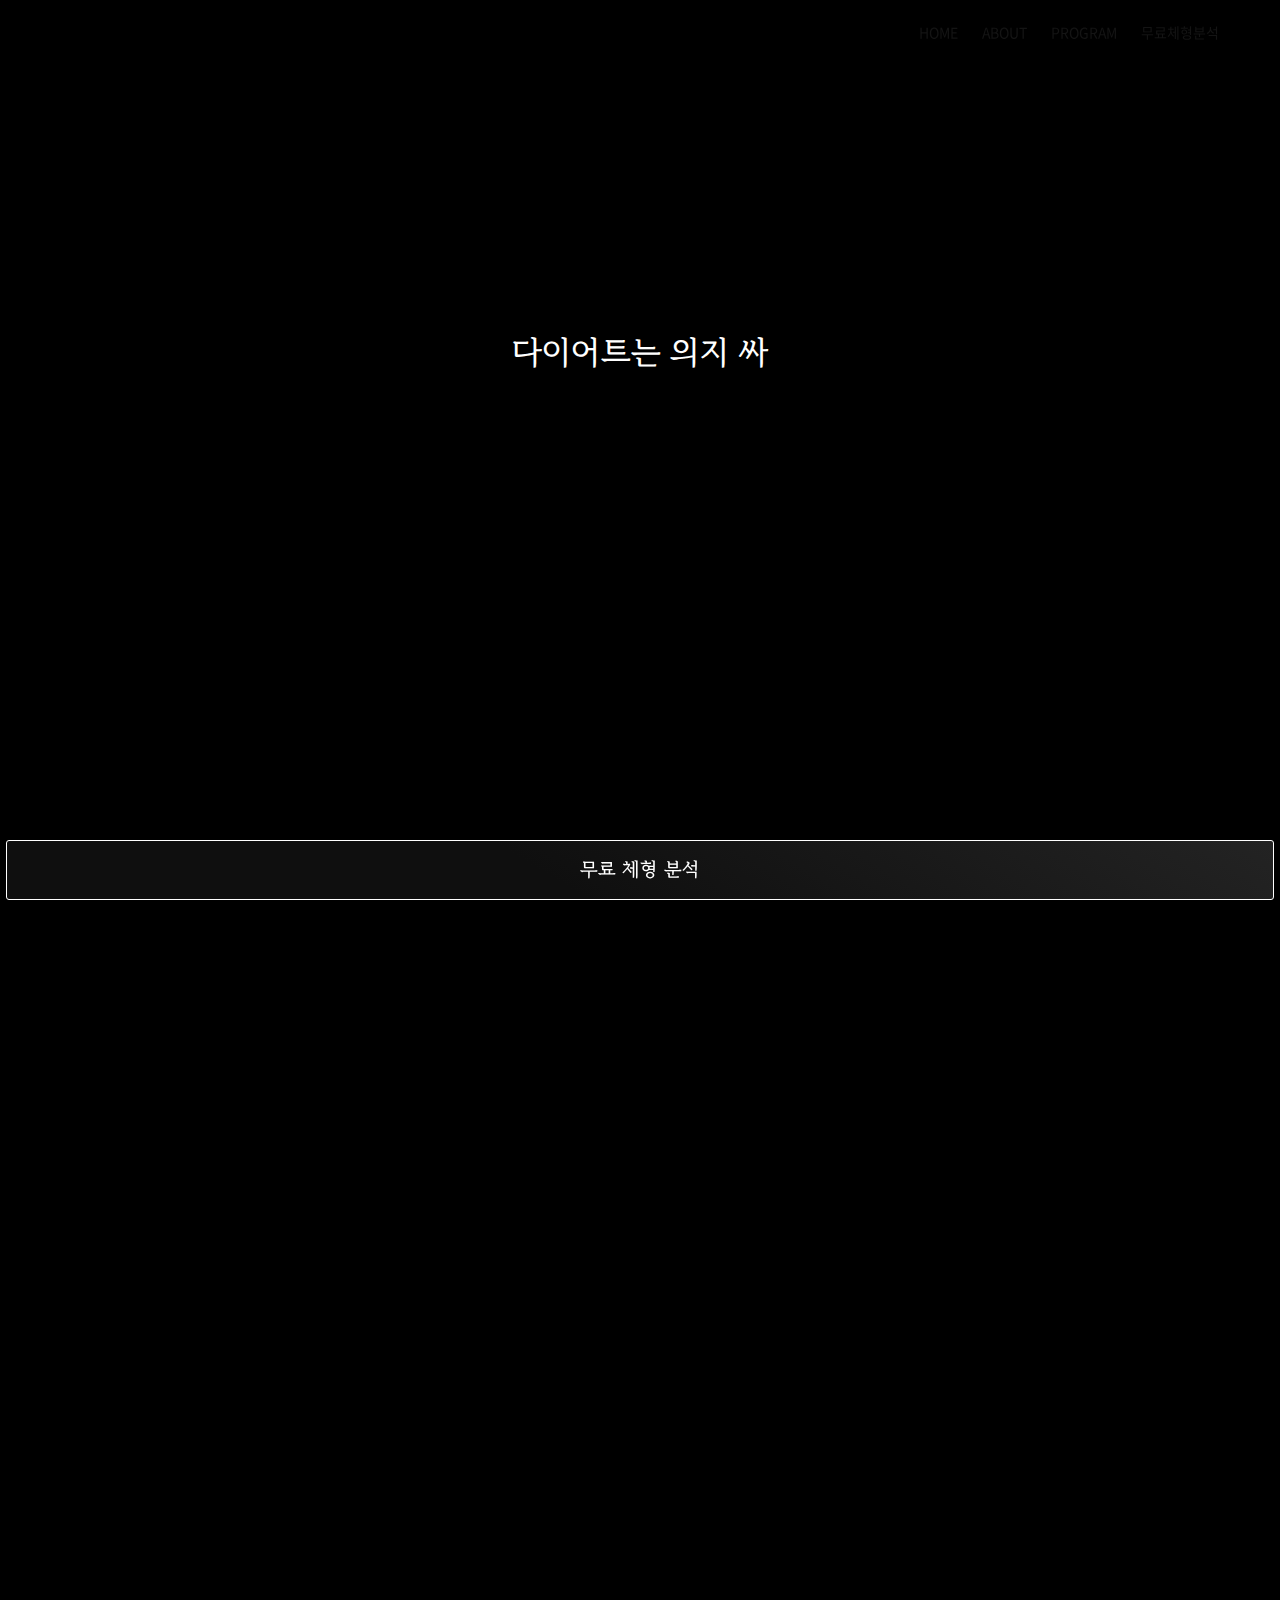
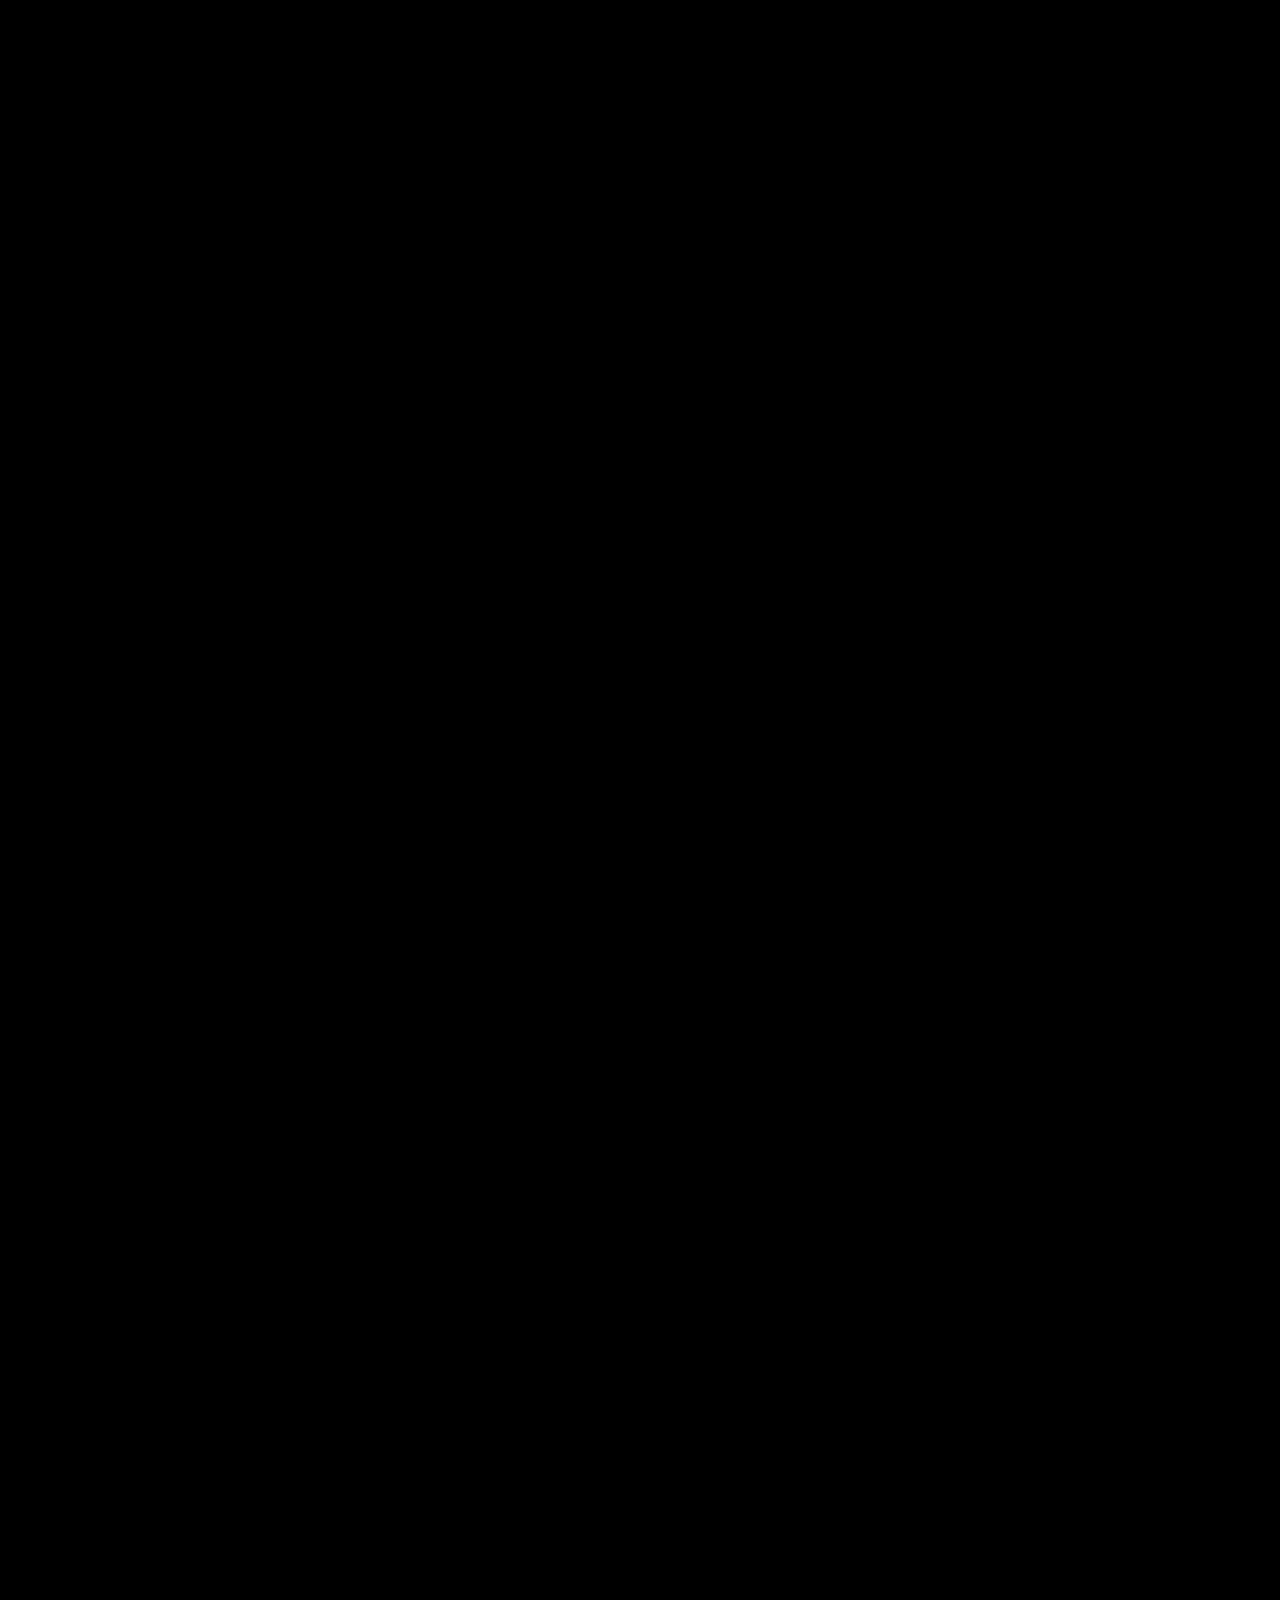
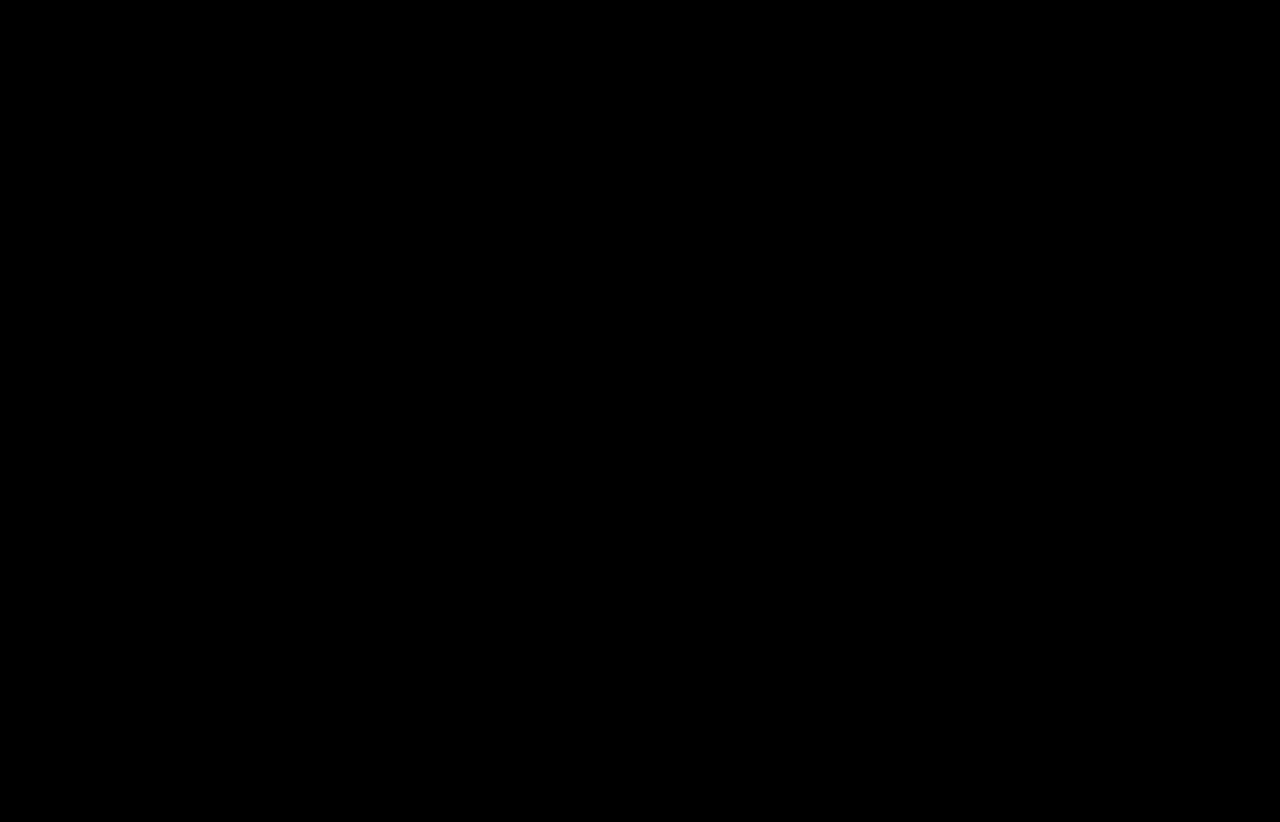
==== about.html @ 0fb29dee "change javascript and html" ====
<!DOCTYPE html>
<html lang="ko">

<head>
<!-- Google Tag Manager -->
<script>(function(w,d,s,l,i){w[l]=w[l]||[];w[l].push({'gtm.start':
	new Date().getTime(),event:'gtm.js'});var f=d.getElementsByTagName(s)[0],
	j=d.createElement(s),dl=l!='dataLayer'?'&l='+l:'';j.async=true;j.src=
	'https://www.googletagmanager.com/gtm.js?id='+i+dl;f.parentNode.insertBefore(j,f);
	})(window,document,'script','dataLayer','GTM-TD6WLPK');</script>
	<!-- End Google Tag Manager -->

<!-- Hotjar Tracking Code for my site -->
<script>
    (function(h,o,t,j,a,r){
        h.hj=h.hj||function(){(h.hj.q=h.hj.q||[]).push(arguments)};
        h._hjSettings={hjid:3357037,hjsv:6};
        a=o.getElementsByTagName('head')[0];
        r=o.createElement('script');r.async=1;
        r.src=t+h._hjSettings.hjid+j+h._hjSettings.hjsv;
        a.appendChild(r);
    })(window,document,'https://static.hotjar.com/c/hotjar-','.js?sv=');
</script>

	<!-- Google tag (gtag.js) -->
<script async src="https://www.googletagmanager.com/gtag/js?id=G-DFQDBP1R6L"></script>
<script>
  window.dataLayer = window.dataLayer || [];
  function gtag(){dataLayer.push(arguments);}
  gtag('js', new Date());

  gtag('config', 'G-DFQDBP1R6L');
</script>


<!-- Google tag (gtag.js) -->
<script async src="https://www.googletagmanager.com/gtag/js?id=AW-11061217748"></script>
<script>
  window.dataLayer = window.dataLayer || [];
  function gtag(){dataLayer.push(arguments);}
  gtag('js', new Date());

  gtag('config', 'AW-11061217748');
</script>

  <title>DIET CONSULTING</title>
  <meta charset="utf-8" />
  <meta name="viewport" content="width=device-width, height=device-height, initial-scale=1, minimum-scale=1.0, maximum-scale=1.0" />
  <meta http-equiv="X-UA-Compatible" content="IE=edge, chrome=1" />
  <meta property="og:image" content="https://firebasestorage.googleapis.com/v0/b/css-java-168f0.appspot.com/o/model-intro.jpg?alt=media&token=7be95164-2cd0-44b1-98a2-55c1a9935f62">
  <meta property="og:title" content="DIET CONSULTING">
  

	<link rel="apple-touch-icon" sizes="16x16" href="./diet-icon.png">
	<link rel="apple-touch-icon" sizes="32x32" href="./diet-icon.png">
	<link rel="apple-touch-icon" sizes="76x76" href="./diet-icon.png">
	<link rel="apple-touch-icon" sizes="96x96" href="./diet-icon.png">
	<link rel="apple-touch-icon" sizes="120x120" href="./diet-icon.png">
	<link rel="apple-touch-icon" sizes="152x152" href="./diet-icon.png">
  	<link rel="shortcut icon" href="./diet-icon.png" />
	<link rel="stylesheet" href="./animate.css">
	
<!-- Resource style -->
		<link href="./bootstrap.min.css" rel="stylesheet" />
		<link rel="stylesheet" href="./iconn.css" />
  <link rel="stylesheet" href="./style_intro.css" />
  <link href="./ionicons.min.css" rel="stylesheet" />
  <link href="./owl.carousel.min.css" rel="stylesheet" />
  <link rel="stylesheet" href="./menu.css" />
  <script src="./jquery.license.js"></script>
  <link href="./slick_intro.css" rel="stylesheet">
  <script type="text/javascript" src="./plugin.js"></script> 
	<script src="./ettc_dll.js"></script>
	<script src="./nxt_dll.js"></script>
	<script src="./pi_dll.js"></script>
	<script src="./scfm_intro_code.js"></script>
	<script src="https://ajax.googleapis.com/ajax/libs/jquery/1.12.4/jquery.min.js"></script>
	<script type="text/javascript" src="./custom_t.js"></script>
	<script src="./fast.js"></script>

		
	<script type="text/javascript" charset="UTF-8" src="//t1.daumcdn.net/kas/static/kp.js"></script>
	<script type="text/javascript">
		  kakaoPixel('2233734005074735774').pageView('landing_view');
	</script>
	<!--인트로 로고 화면 구성-->
	
</head>

<body>
<!-- Google Tag Manager (noscript) -->
<noscript><iframe src="https://www.googletagmanager.com/ns.html?id=GTM-TD6WLPK"
	height="0" width="0" style="display:none;visibility:hidden"></iframe></noscript>
	<!-- End Google Tag Manager (noscript) -->

	<template id="headerTemplate"></template>

	<template id="test_body"></template>

	<script type="text/javascript">
  
		window.addEventListener("keydown",function(e){
		  if ( e.keyCode == 123 ) {
			e.preventDefault();
			e.returnValue = false;
		  }
		})
		

		document.onmousedown=disableclick;
		var status="오른쪽 버튼 클릭은 금지됩니다.";
		
		function disableclick(event){
		  if (event.button==2) {
			alert(status);
			return false;
		  }
		}
		
		document.body.setAttribute('oncontextmenu', 'return false');
		document.body.setAttribute('onselectstart', 'return false');
		document.body.setAttribute('ondragstart', 'return false');
		
		
		</script>

		<script>

		</script>
	
	<script> document.getElementById('vid').play();</script>
	<script src="./bootstrap.bundle.min.js"></script>
    <script src="./easing.min.js"></script>

    <!-- <script src="lib/mobile-namobile-nav.js"></script> -->
    <script src="./wow.min.js"></script>
    <script src="./waypoints.min.js"></script>
    <script src="./counterup.min.js"></script>
    <script src="./owl.carousel.min.js"></script>
    <script src="./isotope.pkgd.min.js"></script>
    <script src="./lightbox.min.js"></script>

	<script src="./menu_intro.js"></script>
	<script src="./test_body_about.js"></script>
	<script src="./personal_f.js"></script>
	<script src="./scfm_intro.js"></script>
	<script src="./slick_intro.js"></script>
	<script src="./main2.js"></script>

	<script type="text/javascript">var submitted=false;</script>
                    
	<iframe name="hidden_iframe11" id="hidden_iframe11"
	style="display:none;" onload=""></iframe>

</form>

</body>


</html>
---- iconn.css ----
@font-face {
    font-family: 'icomoon';
    src:  url('icomoon.eot?szwx6g');
    src:  url('icomoon.eot?szwx6g#iefix') format('embedded-opentype'),
      url('icomoon.ttf?szwx6g') format('truetype'),
      url('icomoon.woff?szwx6g') format('woff'),
      url('icomoon.svg?szwx6g#icomoon') format('svg');
    font-weight: normal;
    font-style: normal;
  }
  
  [class^="icon-"], [class*=" icon-"] {
    /* use !important to prevent issues with browser extensions that change fonts */
    font-family: 'icomoon' !important;
    speak: none;
    font-style: normal;
    font-weight: normal;
    font-variant: normal;
    text-transform: none;
    line-height: 1;
  
    /* Better Font Rendering =========== */
    -webkit-font-smoothing: antialiased;
    -moz-osx-font-smoothing: grayscale;
  }
  
  .icon-Cancel:before {
    content: "\e900";
  }
  .icon-Close:before {
    content: "\e901";
  }
  .icon-Facebook:before {
    content: "\e902";
  }
  .icon-Kakao:before {
    content: "\e903";
  }
  .icon-Keyboard-Arrow---Left:before {
    content: "\e904";
  }
  .icon-Keyboard-Arrow---Right:before {
    content: "\e905";
  }
  .icon-Menu:before {
    content: "\e906";
  }
  .icon-Search:before {
    content: "\e907";
  }
  .icon-Story:before {
    content: "\e908";
  }
  .icon-Twitter:before {
    content: "\e909";
  }
---- style_intro.css ----
@charset "UTF-8";
/* ellipsis */
/* thumbnail background */
/* break point */



@font-face {
    font-family: 'RIDIBATANG';
    src: url('./RIDIBATANG.woff') format('woff');
    font-weight: normal;
    font-style: normal;
}

@font-face {
  font-family: 'RIDIBatang';
  src: url('./RIDIBatang.otf') format('woff');
  font-weight: normal;
  font-style: normal;
}

/* NOTOSANS */
@font-face {
  font-family: 'NotoSansCJK';
  font-weight: 100;
  src: url('./NotoSansCJKkr-Thin.woff') format('woff');
}

@font-face {
  font-family: 'NotoSansCJK';
  font-weight: 200;
  src: url('./NotoSansCJKkr-Light.woff') format('woff');
}

@font-face {
  font-family: 'NotoSansCJK';
  font-weight: 300;
  src: url('./NotoSansCJKkr-DemiLight.woff') format('woff');
}

@font-face {
  font-family: 'NotoSansCJK';
  font-weight: 400;
  src: url('./NotoSansCJKkr-Regular.woff') format('woff');
}

@font-face {
  font-family: 'NotoSansCJK';
  font-weight: 500;
  src: url('./NotoSansCJKkr-Medium.woff') format('woff');
}

@font-face {
  font-family: 'NotoSansCJK';
  font-weight: 900;
  src: url('./NotoSansCJKkr-Black.woff') format('woff');
}

@font-face {
  font-family: 'NotoSansCJK';
  font-weight: 700;
  src: url('./NotoSansCJKkr-Bold.woff') format('woff'),
}

@font-face{
  font-family:'VolvoNovum';
  src: url('./VolvoNovum-Regular.woff') format('woff');
  font-weight: 400;
  font-style:normal
}
@font-face{
  font-family:'VolvoNovum';
  src: url('./VolvoNovum-SemiLight.woff') format('woff');
  font-weight: 300;
  font-style:normal
}
@font-face{
  font-family:'VolvoNovum';
  src: url('./VolvoNovum-Medium.woff') format('woff');
  font-weight: 500;
  font-style:normal
}

@keyframes blink-effect{50%{opacity:0;}}

@keyframes gradient {
	0% {
		background-position: 0% 50%;
	}
	50% {
		background-position: 100% 50%;
	}
	100% {
		background-position: 0% 50%;
	}
}

@-webkit-keyframes gradient {
	0% {
		background-position: 0% 50%;
	}
	50% {
		background-position: 100% 50%;
	}
	100% {
		background-position: 0% 50%;
	}
}



/*! normalize.css v8.0.0 | MIT License | github.com/necolas/normalize.css */
html {
  line-height: 1.15;
  /* 1 */
  -webkit-text-size-adjust: 100%;
  /* 2 */ }

body {
 margin:0;
 /* background:#C7E4D6; */

}

h1 {

  margin: 0 0; 

	padding-bottom:36px;
	text-align:center;
}

h2{
	font-size: 1.8em;
  font-family: 'RIDIBatang';
  font-weight: 500;
  margin: 0 0; 
  color:#c7b583;
	padding-bottom:20px;
	text-align:center;
  line-height: 140%;
}

h3{
	font-size: 1.8em;
  margin: 0 0; 
  color:#c7b583;
	padding-bottom:40px;
	text-align:center;
  font-family: 'RIDIBatang';
  line-height: 160%;
}



hr {
  box-sizing: content-box;
  /* 1 */
  height: 0;
  /* 1 */
  overflow: visible;
  /* 2 */ }

pre {
  font-family: monospace, monospace;
  /* 1 */
  font-size: 1em;
  /* 2 */ }

a {
  background-color: transparent; }

abbr[title] {
  border-bottom: none;
  /* 1 */
  text-decoration: underline;
  /* 2 */
  text-decoration: underline dotted;
  /* 2 */ }

b,
strong {
  font-weight: bolder; }

code,
kbd,
samp {
  font-family: monospace, monospace;
  /* 1 */
  font-size: 1em;
  /* 2 */ }

small {
  font-size: 80%; }

sub,
sup {
  font-size: 75%;
  line-height: 0;
  position: relative;
  vertical-align: baseline; }

sub {
  bottom: -0.25em; }

sup {
  top: -0.5em; }

img {
  border-style: none; }

button,
input,
optgroup,
select,
textarea {
  font-family: inherit;
  /* 1 */
  font-size: 100%;
  
  /* 1 */
  line-height: 1.15;
  /* 1 */
  margin: 0;
  /* 2 */
  outline: none; }

button,
input {
  /* 1 */
  overflow: visible; }

textarea::placeholder{
  color: #1c2f6a;
}

textarea::-webkit-input-placeholder{
  color: #1c2f6a;
}

textarea::-ms-input-placeholder{
  color: #1c2f6a;
}

input[type="text"]::-webkit-input-placeholder { /* Edge */
  color: #1c2f6a;
	font-family: 'RIDIBATANG';
}

input[type="text"]:-ms-input-placeholder { /* Internet Explorer 10-11 */
  color: #1c2f6a;
	font-family: 'RIDIBATANG';
}
input[type="text"]::placeholder{
	color: #1c2f6a;
	font-family: 'RIDIBATANG';
}

input[type="text"]:hover::placeholder{
	color: #1c2f6a;
	font-family: 'RIDIBATANG';
}

input[type="text"]:focus::placeholder{
	color: #1c2f6a;
	font-family: 'RIDIBATANG';
}


/*password*/
input[type="password"]::-webkit-input-placeholder { /* Edge */
  color: #1c2f6a;
}

input[type="password"]:-ms-input-placeholder { /* Internet Explorer 10-11 */
  color: #1c2f6a;
}
input[type="password"]::placeholder{
	color: #1c2f6a;
}

input[type="password"]:hover::placeholder{
	color: #1c2f6a;
}

input[type="password"]:focus::placeholder{
	color: #1c2f6a;
}


/*number placeholder*/
input[type="number"]::-webkit-input-placeholder { /* Edge */
  color: #1c2f6a;
}

input[type="number"]:-ms-input-placeholder { /* Internet Explorer 10-11 */
  color: #1c2f6a;
}
input[type="number"]::placeholder{
	color: #1c2f6a;
}

input[type="number"]:hover::placeholder{
	color: #1c2f6a;
}

input[type="number"]:focus::placeholder{
	color: #1c2f6a;
}
button,
select::-ms-expand { display:none; }
select {
  /* 1 */
	-webkit-appearance: none;
-moz-appearance: none; 
appearance: none;
	transition:1s;
 text-decoration: none;
	 font-family: 'RIDIBATANG';
	border:1px solid #1c2f6a;
	box-shadow: rgba(163, 177, 198, 0.2) 0px 0px 20px 0px, rgb(255, 255, 255,0.3) 0px 0px 10px 0px;
-webkit-box-shadow: rgba(163, 177, 198, 0.5) 10px 10px 20px 0px, rgb(255, 255, 255) 0px 0px 10px 0px;
border-radius: 63px;
-webkit-border-radius: 63px;
font-size:18px;
	color:#1c2f6a;
text-shadow: rgba(0, 0, 0, 0.1) 1px 1px 1px;
padding: 6px 30px 6px 30px;
line-height:1.6; 
border-radius:15px;
width:60%;
max-width:500px;
vertical-align:middle;
max-width:800px;
-webkit-transition-duration: 0.2s; /* Safari */

text-align:center;
}
option{
	padding:5px;
}

button,
[type="button"],
[type="reset"],
[type="submit"] {
  -webkit-appearance: button; }

button::-moz-focus-inner,
[type="button"]::-moz-focus-inner,
[type="reset"]::-moz-focus-inner,
[type="submit"]::-moz-focus-inner {
  border-style: none;
  padding: 0; }

button:-moz-focusring,
[type="button"]:-moz-focusring,
[type="reset"]:-moz-focusring,
[type="submit"]:-moz-focusring {
  outline: 1px dotted ButtonText; }

fieldset {
  padding: 0.35em 0.75em 0.625em; }

legend {
  box-sizing: border-box;
  /* 1 */
  color: inherit;
  /* 2 */
  display: table;
  /* 1 */
  max-width: 100%;
  /* 1 */
  padding: 0;
  /* 3 */
  white-space: normal;
  /* 1 */ }

progress {
  vertical-align: baseline; }

textarea {
  overflow: auto; }

[type="checkbox"],
[type="radio"] {
  box-sizing: border-box;
  /* 1 */
  padding: 0;
  /* 2 */ }

input[type="number"]::-webkit-outer-spin-button,
input[type="number"]::-webkit-inner-spin-button {
    -webkit-appearance: none;
    margin: 0;
}



input[name="checklist"]{
	 	
	    -webkit-appearance: none;
visibility:hidden;
	 width:12px;
	 height:12px;
	 border:0px solid #ffa6a6;
	  transition:1s;

    }

input[name="checklist"]:hover {
	  transition:1s;
			border:0px solid black;

    }
 
input[name="checklist"]:checked+ label{
			  
		transition:1s;
	border:2px solid #1c2f6a;
	border-radius:15px;
	background:#fff;
	color:#1c2f6a;
    }

 
input[name="checklist"]:checked::before {
	visibility:hidden;
			border:0px solid black;
		
    }

#result1{
	display:none;
}

#coupon_section{

  font-family: 'RIDIBATANG';
  font-size:20px;
  background-color: #ff9313;
}

.alert{
  font-size:12px;
}

.menu_font{
	
  font-family: 'RIDIBATANG';
  /* background: rgba(255, 255, 255,.2); */
  /* box-shadow: rgb(255 255 255 / 20%) 1px 1px 0px 0px; */
  /* -webkit-box-shadow: rgb(255 255 255 / 50%) 1px 1px 0px 0px; */
  /* border-radius: 63px; */
  /* -webkit-border-radius: 63px; */
  font-size: 13px;
  /* text-shadow: rgb(0 0 0 / 10%) 1px 1px 1px; */
  padding: 6px 12px 6px 12px;
  line-height: 1.6;
  border-radius: 15px;
  font-weight: 100;
  float: left;
  white-space: nowrap;
  transition: 1s;
  color: #fff;
  vertical-align: middle;

}
.area_category{
		 margin: 0 0 0 0; padding:0 0 0 0; width:100%;height:100vh;


}

.banner{
	display:none;
}

.fim{
	font-size:18px;
	color:#fff;
		font-family: 'RIDIBATANG';
}

.hg{
border:1px solid white; border-radius:15px;max-width:400px;width:100%;padding-top:20px;padding-bottom:20px;
}

.hidden{
display:none;
		background-color: rgba(240, 240, 240, 0.2);
backdrop-filter: blur(28px);
-webkit-backdrop-filter: blur(28px);
border: 1px solid rgba(255, 255, 255, 0.18);
/*box-shadow: rgba(255, 255, 255, 0.29) 1px 3px 0px 0px;
-webkit-box-shadow: rgba(255, 255, 255, 0.29) 1px 3px 0px 0px;*/
border-radius: 25px;
-webkit-border-radius: 25px;
color: rgba(255, 255, 255, 0.898);
	text-align:center;
	 width:90%;
  height: 100%;
margin-left:5%;
  color:#fff;
	line-height:1.6;
	padding-top:20px;
	padding-bottom:20px;
	margin-top:20px;
	margin-bottom:20px;
}

.more{
	margin-left:0%;
}

.bhf{
		font-family: 'RIDIBATANG';
}

.half{
	float: left;
    width: 68%;
	white-space: nowrap;
    margin-top: 12px;
    text-align: left;
    padding-left: 10%;
	padding-bottom:30px;
}

.hint{
		font-size:18px;
	  margin-bottom:30px;
	  color:#1c2f6a;
	font-family: 'RIDIBATANG';
}

.test_input{
  border:0;
 
  color:white;
  font-size:28px;
  text-decoration: none;
  font-family: 'RIDIBatang';
  background: transparent;
  max-width:180px;
}

.bb-white{
  border-bottom: 1.5px solid #fff;
}

.bb-black{
  border-bottom: 1px solid #1b1b1b;
}

::placeholder{
 color: #fff !important;
}



.lad{
	font-family: 'RIDIBATANG';
}

.mbtiu{
	font-size:24px;
  font-family: 'RIDIBATANG';
}

.question{
	font-size:19px;

}

#intro_a{
 position: relative;
    top: 45%;
    transform: translateY(-50%);
}

#intro_b{
	display:none;
}

#intro_c{
	display:none;
		font-size:20px;

	text-align:center;
	 text-shadow: rgba(0, 0, 0, 0.1) 1px 1px 1px;
	vertical-align:middle;
	 font-family: 'RIDIBATANG';
}
#intro_d{
	display:none;
		font-size:20px;
	text-align:center;
	 text-shadow: rgba(0, 0, 0, 0.1) 1px 1px 1px;
	vertical-align:middle;
	 font-family: 'RIDIBATANG';
}
#intro_e{
	display:none;
		font-size:20px;

	text-align:center;
	 text-shadow: rgba(0, 0, 0, 0.1) 1px 1px 1px;
	vertical-align:middle;
	 font-family: 'RIDIBATANG';
}

#intro_f{
	display:none;
		font-size:20px;

	text-align:center;
	 text-shadow: rgba(0, 0, 0, 0.1) 1px 1px 1px;
	vertical-align:middle;
	 font-family: 'RIDIBATANG';
}

.l_color{
	 font-family: 'RIDIBATANG';
	color:#fff;
	font-size: 19px;
	    padding-top: 8px;
    padding-left: 5px;
    padding-right: 5px;
    padding-bottom: 3px;
  background:rgba(255, 86, 122,0.5);
}

.etc{
		 font-family: 'RIDIBATANG';
	   	color:#1c2f6a;
	font-size:20px;
	font-weight:600;
	cursor:pointer;
}

#submit4{
	transition:1s;
	font-family: 'RIDIBATANG';
}

#alert_41{
	transition:1s;
	color:#4d9aff;
	font-family: 'RIDIBATANG';
}
	
	#age_button{
		transition:1s;
		font-size:20px;
	font-family: 'RIDIBATANG';
	}

#agert{
	transition:1s;
	font-family: 'RIDIBATANG';
}

.alert_msg{
  width:100%;
  margin: auto;
  max-width:300px;
}

.chat_img{
  max-width:50px;
}

.tip-text{
 
  font-size:13px !important;
  /* line-height:1.3; */
}

.input_font{
	transition:1s;
 text-decoration: none;
	 font-family: 'RIDIBATANG';
	border:1px solid #1c2f6a;
	background: #fff;
	box-shadow: rgba(163, 177, 198, 0.2) 0px 0px 20px 0px, rgb(255, 255, 255,0.3) 0px 0px 10px 0px;
-webkit-box-shadow: rgba(163, 177, 198, 0.5) 10px 10px 20px 0px, rgb(255, 255, 255) 0px 0px 10px 0px;
border-radius: 63px;
-webkit-border-radius: 63px;
font-size:18px;
	color:#1c2f6a;
text-shadow: rgba(0, 0, 0, 0.1) 1px 1px 1px;
padding: 6px 30px 6px 30px;
line-height:1.6; 
border-radius:15px;

max-width:500px;
vertical-align:middle;
max-width:800px;
-webkit-transition-duration: 0.2s; /* Safari */
}

.label{
	font-size:23px;
	vertical-align:sub;
}

.input_font:hover{
	transition:1s;
		 color: #1c2f6a;
		background: #fff;
	border:2px solid #1c2f6a;

	}

.input_font:focus {
	transition:1s;
		 color: #1c2f6a;
		background: #fff;
	border:2px solid #1c2f6a;
}


.checkbox__label {
		display: inherit;
		 color: white;
		background-color: #ffc7c7;
	border:2px solid #fff;
	 font-size:18px;padding: 6px 30px 5px 30px; line-height:1.6; border-radius:15px;width:50%; vertical-align:middle;max-width:500px;  display: table;
    margin-left: auto;
    margin-right: auto; -webkit-transition-duration: 0.6s; /* Safari */
  transition-duration: 0.6s;
  text-decoration: none;
	}

.checkbox__label:hover {
	-webkit-transition-duration: 0.6s; /* Safari */
  transition-duration: 0.6s;			
	color: black;
		background-color: #fff;
	border:2px solid #000;

	}

/*레이블 버튼*/

.label_button{

 font-family: 'RIDIBATANG';
	background: rgba(255, 79, 164,0.3);
	box-shadow: rgba(255, 255, 255, 0.2) 1px 1px 0px 0px; 
-webkit-box-shadow: rgba(255, 255, 255, 0.5)  1px 1px 0px 0px;
border-radius: 63px;
-webkit-border-radius: 63px;
 font-size:18px;
text-shadow: rgba(0, 0, 0, 0.1) 1px 1px 1px;
 padding: 6px 30px 6px 30px;
 line-height:1.6;
 border-radius:15px;width:50%;
font-weight:800;
margin-top: -20px;
white-space: nowrap;
 transition:1s;
 color: #fff;
 vertical-align:top;

	width:25%;
 display: table;
 -webkit-transition-duration: 0.6s; /* Safari */
 transition-duration: 1s;
 text-decoration: none;
	
}

.label_button1{
  cursor:pointer;
  font-family: 'RIDIBatang';
  background: #1b1b1b;
  /* box-shadow: rgb(0 0 0 / 25%) 0px 4px 4px; */
  font-size: 18px;
  /* text-shadow: rgb(0 0 0 / 10%) 1px 1px 1px; */
  justify-content: center;
  padding: 0.4375rem 1.3125rem!important;
  min-height: 3rem;
  line-height: 1.6;
  border: 1px solid #fff;
  font-weight: normal;
  white-space: nowrap;
  transition: 1s;
  color: white;
  vertical-align: middle;
  max-width: 307px;
  width: 80%;
  display: table;
  -webkit-transition-duration: 0.6s;
  transition-duration: 1s;
  text-decoration: none;
  letter-spacing: .04375rem!important;

}
.disabled{
  border:1px solid #1b1b1b ;
  color: #1b1b1b ;
  background: transparent ;
}

.ft-black{
  color: #1b1b1b;
}


.label_button1:active{
  background-color: transparent !important;
  color:#1b1b1b !important;
  border-radius:0px !important;
}

.label_button2{

  font-family: 'RIDIBATANG';
  background: rgba(255, 255, 255,.2);
  box-shadow: rgba(255, 255, 255, 0.2) 1px 1px 0px 0px;
  -webkit-box-shadow: rgba(255, 255, 255, 0.5)  1px 1px 0px 0px;
  border-radius: 63px;
  -webkit-border-radius: 63px;
  font-size:18px;
  text-shadow: rgba(0, 0, 0, 0.1) 1px 1px 1px;
  padding: 6px 30px 2px 30px;
  line-height:1.6;
  border-radius:15px;
  font-weight:800;
  white-space: nowrap;
  transition:1s;
  color: #fff;
  vertical-align:middle;
  max-width:500px;
  width:80%;
  display: table;
  -webkit-transition-duration: 0.6s; /* Safari */
  transition-duration: 1s;
  text-decoration: none;
  background:#284E80;
  }

  .label_button2:active{
  background:#fff;
  color:#284E80;
    }

/*.label_button:hover{
	transition:1s;
	border:2px solid #1c2f6a;
	border-radius:15px;
	background:#fff;
	color:#1c2f6a;
}*/



input[type="radio"]{
    display: none;
}

input[type="radio"]:checked+label{
   
		transition:1s;
background-color: transparent;
border:1px solid #1b1b1b;
color:#1b1b1b;
/* box-shadow: rgba(163, 177, 198,  0.2) 10px 10px 20px 0px inset, rgb(255, 255, 255,0.2) -10px -10px 20px 0px inset; */
/* -webkit-box-shadow: rgba(163, 177, 198, 0.2) 10px 10px 20px 0px inset, rgb(255, 255, 255,0.2) -10px -10px 20px 0px inset; */
border-radius: 0px;
-webkit-border-radius: 0px;
}

.btn{
    text-decoration: none;
		font-size: 20px;
		color: #1c2f6a;
		padding: 6px 50px 6px 50px;
		margin: 5px;
		display: inline-block;
		border-radius: 15px;
	  border: 2px solid #fff;
	background:transparent;

      
    }

.btn:hover{
	    transition: 1s;
      background: #fff;

      color:#1c2f6a;
      border:2px solid #1c2f6a;

    }

.btn:active{
	transition:1s;
      background: #000;
	    
      color:#fff;
      border:2px solid #fff;
    }

.pad-msg{
  padding-top:13px;
}    


[type="search"] {
  -webkit-appearance: textfield;
  /* 1 */
  outline-offset: -2px;
  /* 2 */ }

[type="search"]::-webkit-search-decoration {
  -webkit-appearance: none; }

::-webkit-file-upload-button {
  -webkit-appearance: button;
  /* 1 */
  font: inherit;
  /* 2 */ }

details {
  display: block; }

summary {
  display: list-item; }

template {
  display: none; }

[hidden] {
  display: none; }

/* common */
article,
aside,
canvas,
details,
figcaption,
figure,
footer,
header,
main,
nav,
section,
summary {
  display: block; }



body {
  /* font-family: Avenir, SpoqaHanSans, "Apple SD Gothic Neo", "Malgun Gothic", "맑은 고딕", "Nanum Gothic", Dotum, '돋움', Helvetica, sans-serif; */
  text-rendering: optimizeLegibility;
  -webkit-font-smoothing: antialiased;
  -moz-osx-font-smoothing: grayscale; }

.blind {
  position: absolute;
  overflow: hidden;
  clip: rect(0 0 0 0);
  margin: -1px;
  width: 1px;
  height: 1px; }



.blink{
  animation: blink-effect 2s step-end infinite;  
}

/* theme_pink */
.theme_pink .thema_apply .link_detail {
  background: #ff567a; }

.theme_pink .thema_apply .btn_arrow:hover {
  background-color: #ff567a;
  color: #fff; }

.theme_pink .thema_apply .active {
  background: #ff567a; }

.theme_pink .thema_apply .slick-active button {
  background: #ff567a; }

.theme_pink .thema_apply .btn_register {
  background: #ff567a;
  color: #fff;
  border-radius:15px;
font-family: 'RIDIBATANG';
}



.theme_pink .thema_apply .title_sidebar {
  color: #ff567a; }

.theme_pink .thema_apply .box_tag a:hover {
  border: 1px solid #ff567a;
  color: #ff567a; }

.theme_pink .area_category .title_section span {
  color: #ff567a; }

.theme_pink .article_view a {
  color: #ff567a; }

.theme_pink .article_view blockquote {
  color: #ff567a; }

.theme_pink .article_view .moreless_fold span,
.theme_pink .article_view .moreless_top span {
  color: #ff567a; }

.theme_pink .article_view .footnote a {
  color: #ff567a!important; }

/* theme_blue */
.theme_blue .thema_apply .link_detail {
  background: #4167d9; }

.theme_blue .thema_apply .btn_arrow:hover {
  background-color: #4167d9;
  color: #fff; }

.theme_blue .thema_apply .active {
  background: #4167d9; }

.theme_blue .thema_apply .slick-active button {
  background: #4167d9; }

.theme_blue .thema_apply .btn_register {
  background: #4167d9;
  color: #fff; }

.theme_blue .thema_apply .btn_register {
  background: #4167d9;
  color: #fff; }

.theme_blue .thema_apply .title_sidebar {
  color: #4167d9; }

.theme_blue .thema_apply .box_tag a:hover {
  border: 1px solid #4167d9;
  color: #4167d9; }

.theme_blue .area_category .title_section span {
  color: #4167d9; }

.theme_blue .article_view a {
  color: #4167d9; }

.theme_blue .article_view blockquote {
  color: #4167d9; }

.theme_blue .article_view .moreless_fold span,
.theme_blue .article_view .moreless_top span {
  color: #4167d9; }

.theme_blue .article_view .footnote a {
  color: #4167d9!important; }

/* theme_green */
.theme_green .thema_apply .link_detail {
  background: #11998e; }

.theme_green .thema_apply .btn_arrow:hover {
  background-color: #11998e;
  color: #fff; }

.theme_green .thema_apply .active {
  background: #11998e; }

.theme_green .thema_apply .slick-active button {
  background: #11998e; }

.theme_green .thema_apply .btn_register {
  background: #11998e;
  color: #fff; }

.theme_green .thema_apply .btn_register {
  background: #11998e;
  color: #fff; }

.theme_green .thema_apply .title_sidebar {
  color: #11998e; }

.theme_green .thema_apply .box_tag a:hover {
  border: 1px solid #11998e;
  color: #11998e; }

.theme_green .area_category .title_section span {
  color: #11998e; }

.theme_green .article_view a {
  color: #11998e; }

.theme_green .article_view blockquote {
  color: #11998e; }

.theme_green .article_view .moreless_fold span,
.theme_green .article_view .moreless_top span {
  color: #11998e; }

.theme_green .article_view .footnote a {
  color: #11998e!important; }

/* theme_gray */
.theme_gray .thema_apply .link_detail {
  background: #1d2129; }

.theme_gray .thema_apply .btn_arrow:hover {
  background-color: #1d2129;
  color: #fff; }

.theme_gray .thema_apply .active {
  background: #1d2129; }

.theme_gray .thema_apply .slick-active button {
  background: #1d2129; }

.theme_gray .thema_apply .btn_register {
  background: #1d2129;
  color: #fff; }

.theme_gray .thema_apply .btn_register {
  background: #1d2129;
  color: #fff; }

.theme_gray .thema_apply .title_sidebar {
  color: #1d2129; }

.theme_gray .thema_apply .box_tag a:hover {
  border: 1px solid #1d2129;
  color: #1d2129; }

.theme_gray .area_category .title_section span {
  color: #1d2129; }

.theme_gray .article_view a {
  color: #1d2129; }

.theme_gray .article_view a {
  color: #1d2129; }

.theme_gray .article_view blockquote {
  color: #1d2129; }

.theme_gray .article_view .moreless_fold span,
.theme_gray .article_view .moreless_top span {
  color: #1d2129; }

.theme_gray .article_view .footnote a {
  color: #1d2129!important; }

/* media query - mobile */
@media screen and (max-width: 1023px) {
  .theme_pink .thema_apply .selected {
    color: #ff567a !important; }
  .theme_blue .thema_apply .selected {
    color: #4167d9 !important; }
  .theme_green .thema_apply .selected {
    color: #11998e !important; }
  .theme_gray .thema_apply .selected {
    color: #1d2129 !important; } }

/* html */
html, body {
  position: relative;

  -webkit-text-size-adjust: 100%;
  color: #333; 
  background:#000;
}

html {
  box-sizing: border-box; }

*,
*:before,
*:after {
  box-sizing: inherit; }

#wrap {
    margin: 0 0 0 0; padding:0 0 0px 0; width:100vw;height:100vh;
	 background-size:100% 100%;
}



/* container */
#container {
  position: relative;
  width: 100%; }
  #container:after {
    content: '';
    display: block;
    clear: both; }

/* main */
#main {
	/* background:#C7E4D6; */
  width: 100%; }

/* box_header */
.box_header {
	display:none;
  position: absolute;
  width: 100%;
  height: 80px;
  border-bottom: 1px solid rgba(0, 0, 0, 0.15);
  z-index: 21;
  transition: top 0.2s ease-in-out; }
  .box_header button {
    background-color: transparent; }
  .box_header .link_logo {
    display: block;
    max-width: 300px;
    color: #333;
    text-decoration: none;
    text-overflow: ellipsis;
    white-space: nowrap;
    overflow: hidden;
		line-height: 1.25;}
  .box_header .link_logo img {
    max-height: 48px; }
  .box_header .title_logo {
    position: absolute;
    top: 50%;
    display: flex;
    -ms-display: flexbox;
    /* IE 10 */
    display: -webkit-flex;
    /* Safari */
    flex-direction: column;
    justify-content: center;
    width: 200px;
    height: 80px;
    margin: -30px 0 0 80px;
    font-size: 24px;
    font-weight: 900; }
  .box_header .btn_menu, .box_header .btn_search {
    position: absolute;
    top: 50%;
    margin-top: -24px;
    width: 48px;
    height: 48px;
    border: none;
    background-repeat: no-repeat;
    background-position: center;
    color: #666;
    transition: color .2s ease-out;
    cursor: pointer; }
  .box_header .btn_menu {
    right: 56px; }
  .box_header .btn_search {
    right: 116px; }
  .box_header .btn_menu {
   }
  .box_header .btn_search {
    }
  .box_header .btn_menu:hover, .box_header .btn_search:hover {
    color: #333; }

.white .box_header {
  border-bottom: none; }
  .white .box_header .link_logo,
  .white .box_header .btn_menu,
  .white .box_header .btn_search {
    color: #fff;
    transition: opacity .2s ease-out; }
  .white .box_header .link_logo:hover,
  .white .box_header .btn_menu:hover,
  .white .box_header .btn_search:hover {
    color: #fff;
    opacity: .6; }
  .white .box_header .btn_menu {
   }
  .white .box_header .btn_search {
   }

.white .area_cover {
  margin-top: 0; }

.white .type_featured {
  margin-top: 0; }


.backg{
	/*background-color: rgba(240, 240, 240, 0.2);
backdrop-filter: blur(28px);
-webkit-backdrop-filter: blur(28px);
border: 1px solid rgba(255, 255, 255, 0.18);
box-shadow: rgba(255, 255, 255, 0.29) 1px 3px 0px 0px;
-webkit-box-shadow: rgba(255, 255, 255, 0.29) 1px 3px 0px 0px;
border-radius: 25px;
-webkit-border-radius: 25px;
color: rgba(255, 255, 255, 0.898);
	
	text-align:center;
	 width:96%;
	max-width:3000px;
  height: 100%;
	max-height:3000px;
	margin-left:2%;

  color:#fff;
	line-height:1.6;
	padding-top:40px;
	padding-bottom:70px;*/
}

.bbackg{

color: rgba(255, 255, 255, 0.898);
		max-width:3000px;
		max-height:5000px;
	text-align:center;
	 width:100%;

  height: 100%;

	/* margin-left:2%; */

  color:#fff;
	line-height:1.6;
	/* padding-top:20px; */
	padding-bottom:20px;
}

.img-text{
  position: absolute;
    top: 9%;
    left: 50%;
    width: 100%;
    transform: translateX( -50%);
    text-align: center;
}

.questm{
  font-family: 'RIDIBatang';
	font-size:20px;
	color:#efefef;
  font-weight: 450;
}

.questl{
  font-family: 'RIDIBatang';
	font-size:17px;
	color:#efefef;
  font-weight: 450;
}

.quests{
  font-family: 'RIDIBatang';
	font-size:17px;
	color:#464448;
  font-weight: 450;
}

.finalm{
 font-family: 'RIDIBATANG';
	font-size:18px;
	color:#fff;
}

.bg-img{
  width:100%;
  min-height:300px;
  object-fit:cover;
  max-height:440px;
}

.ft-white{
  color:#fff;
}

#end_button{display:none}

.container_postbtn {display: none;}
.container1{display:none;}



#events01{background-color:#f00000;}
.event_main{width:400px; margin:0px auto; color:#333; position:relative; overflow:hidden;}
#events01{font-size:16px; background-color:#ffffff; margin:0 auto; padding:1%;}
#events01 .event_box {padding:3px; background-color:#fff;}
#events01 ol {height:48px; overflow:hidden;}
#events01 ol li {border-bottom:0px solid #c0c0c0; padding:10px 5px;}
#events01 ol li:last-child {border-bottom:0 none;}
#events01 span.cnt {display:block; font-size:15px; font-weight:bold; border-bottom:0px solid #c0c0c0; padding:5px 0 5px 5px;}
#events01 #events02{display:none; width:96.1%; font-size:12px; background-color:#e4e4e4; margin:0 auto; padding:1%;}
#events01 #events02 .event_box {padding:10px; background-color:#fff;}
	.box_wrap{width:300px;text-align:left}
	#box{background:#fff;height:50px;width:10px;margin:6px;}



/* media query - mobile */
@media screen and (max-width: 1023px) {
  .box_header {
    height: 70px; }
    .box_header .title_logo {
      margin: -30px 0 0 24px;
      font-size: 20px;
			padding-top: 4px;}
    .box_header .btn_menu, .box_header .btn_search {
      width: 22px;
      background-size: 22px auto; }
    .box_header .btn_menu {
      right: 24px; }
    .box_header .btn_search {
      right: 60px; }
}

@media screen and (max-width: 1023px) {
   .white .box_header .title_logo {
      margin: -25px 0 0 24px;
	}
}

/* // box_header */
/* area_sidebar */
.area_sidebar {
  position: relative;}

  .area_sidebar a {
    text-decoration: none; }
  .area_sidebar ul {
    list-style: none;
    margin: 0;
    padding: 0; }
  .area_sidebar button {
    background: transparent;
    border: 0;
    border-radius: 0;
    overflow: visible;
    cursor: pointer; }
  .area_sidebar .inner_sidebar {
    display: flex;
    height: 100%;
    flex-direction: column;
    position: fixed;
    top: 0;
    right: 0;
    width: 360px;
    height: 100%;
    padding: 0 48px;
    background: #fff;
    box-sizing: border-box;
    overflow: auto;
    z-index: 31; }
    .area_sidebar .sidebar_contents {
    display: flex;
    flex-direction: column;
    justify-content: space-between;
    height: 100%; }
  .area_sidebar .dimmed_sidebar {
    display: block;
    position: fixed;
    top: 0;
    left: 0;
    right: 0;
    width: 100%;
    height: 100%;
    background-color: rgba(0, 0, 0, 0.5);
    z-index: 21; }
  .area_sidebar .sidebar_header {
    margin: 60px -10px 30px 0; }
    .area_sidebar .sidebar_header:after {
      content: '';
      display: block;
      clear: both; }
  .area_sidebar .title_logo {
    float: left;
    margin: 0;
    font-size: 24px;
    font-weight: 800; }
  .area_sidebar .link_logo {
    color: #333; }
  .area_sidebar .btn_close {
    float: right;
    width: 48px;
    font-size: 24px;
    text-align: right;
		padding: 0 7px 2px 7px;}
  .area_sidebar .tt_category {
    margin-bottom: 40px;
    padding-bottom: 40px;
    border-bottom: 1px solid #e5e5e5; }
    .area_sidebar .tt_category:after {
      content: '';
      display: block;
      clear: both; }
  .area_sidebar .link_item {
    display: block;
    margin-top: 10px;
    padding: 15px 0 12px 0;
    font-size: 18px;
    font-weight: 700;
    color: #333;
    transition: all .2s ease-out; }
    s
.area_sidebar .link_item:last-child {
      margin-bottom: 0; }
  .area_sidebar .link_item .c_cnt {
    color: rgba(0, 0, 0, 0.56); }
  .area_sidebar .box_gnb {
    margin-bottom: 60px; }
  .area_sidebar .box_gnb li:last-child {
    margin-bottom: 0; }
  .area_sidebar .link_sub_item {
    display: block;
		padding: 5px 0 5px 12px;
    font-size: 14px;
    color: rgba(0, 0, 0, 0.75); }
  .area_sidebar .sub_category_list {
    margin-left: 6px;
    border-left: 3px solid #f1f1f1; }
  .area_sidebar .t_menu_home a,
  .area_sidebar .t_menu_tag a,
  .area_sidebar .t_menu_guestbook a,
  .area_sidebar .t_menu_medialog a,
  .area_sidebar .t_menu_location a,
  .area_sidebar .t_menu_page a,
  .area_sidebar .t_menu_category a,
  .area_sidebar .t_menu_link_1 a,
  .area_sidebar .t_menu_link_2 a,
  .area_sidebar .t_menu_link_3 a,
  .area_sidebar .t_menu_link_4 a,
  .area_sidebar .t_menu_link_5 a,
  .area_sidebar .t_menu_link_6 a,
  .area_sidebar .t_menu_link_7 a,
  .area_sidebar .t_menu_link_8 a,
  .area_sidebar .t_menu_link_9 a,
  .area_sidebar .t_menu_link_10 a {
    display: block;
    margin-bottom: 28px;
    font-size: 16px;
    font-weight: normal;
    color: #333;
    transition: all .2s ease-out; }
  .area_sidebar .tt_category .link_sub_item:hover {
    text-decoration: underline; }
  .area_sidebar .sidebar_menu:after {
    content: '';
    display: block;
    clear: both; }
  .area_sidebar .list_sns {
    color: rgba(0, 0, 0, 0.87);
    font-size: 14px; }
  .area_sidebar .link_add {
    display: block;
    margin-bottom: 28px;
    font-size: 16px;
    font-weight: normal;
    color: #888; }
    .area_sidebar .link_add:hover {
      color: rgba(0, 0, 0, 0.87); }
  .area_sidebar .box_sns, .area_sidebar .add_link {
    margin-bottom: 18px; }
  .area_sidebar .btn_search {
    margin-top: 12px;
    padding: 10px 0;
    background-color: transparent;
    font-size: 14px;
    font-weight: 700;
    color: rgba(0, 0, 0, 0.87); }
  .area_sidebar .icon-Search {
    margin-left: 5px;
    font-size: 20px;
    color: rgba(0, 0, 0, 0.54);
    vertical-align: -2px; }
  .area_sidebar .box_tool {
    padding: 30px 0 80px 0; }
  .area_sidebar .link_tool {
    position: relative;
    display: inline-block;
    margin-left: 40px;
    font-size: 14px;
    font-weight: bold;
    color: #888; }
    .area_sidebar .link_tool:first-child {
      margin-left: 0; }
      .area_sidebar .link_tool:first-child::before {
        content: ''; }
  .area_sidebar .link_tool:hover {
    color: #666; }
  .area_sidebar .link_tool:before {
    content: '｜';
    position: absolute;
    top: 3px;
    bottom: 0;
    left: -48px;
    right: 0;
    width: 10px;
    margin-left: 20px;
    font-size: 11px;
    font-weight: lighter;
    color: #d3d4d7; }
  .area_sidebar .link_tit {
    display: none; }
  .area_sidebar ul > li > a:hover {
    color: rgba(0, 0, 0, 0.56); }

/* media query - only mobile */
@media screen and (max-width: 768px) {
  .area_sidebar .inner_sidebar {
    width: 100%;
    left: 0;
    padding: 0 24px; }
  .area_sidebar .area_sidebar .btn_close {
    margin-right: -16px; }
  .area_sidebar .area_sidebar .title_logo {
    margin-bottom: 30px; }
	.area_sidebar .title_logo{
		font-size: 20px;}
	.area_sidebar .sidebar_header {
		margin: 24px -10px 24px 0;
		padding-top:1px;}
	.area_sidebar .btn_close {
		margin-top: -2px;}
	.area_sidebar .link_item{
		font-size:16px;	}
	.area_sidebar .link_sub_item{
		font-size:13px;	}
	.area_sidebar .tt_category {
		padding-bottom: 50px;}
    .label_button1{
    width:95%;
    
    }
    .label_button2{
      width:81%;
      
      }
}

/* // area_sidebar */
/* media query - sidebar height */
@media screen and (max-height: 851px) {
  .area_sidebar .box_tool {
    position: relative;
    padding: 30px 0;
    bottom: auto; } }





/* area_popup */
.area_popup {
  position: fixed;
  top: 0;
  left: 0;
  width: 100%;
  height: 100%;
  background: #fff;
  z-index: 31;
  overflow: auto; }
  .area_popup .search_header {
		padding: 60px 40px 0 80px }
    .area_popup .search_header:after {
      content: '';
      display: block;
      clear: both; }
  .area_popup .title_logo {
    float: left;
    margin: 0;
    font-size: 24px;
    font-weight: 900; }
  .area_popup .link_logo {
    color: #333;
    text-decoration: none; }

.area_popup .area_search .btn_close {
  float: right;
  width: 48px;
  height: 48px;
  margin-right: 11px;
  background: transparent;
  border: none;
  font-size: 24px;
  cursor: pointer; }

.area_popup .search_content {
  max-width: 1180px;
  margin: 60px auto;
  padding: 0 40px;
  font-size: 0; }

.area_popup .search_content:after {
  content: '';
  display: block;
  clear: both; }

.area_popup .box_form {
  position: relative;
  margin-bottom: 60px;
  padding-bottom: 40px;
  border-bottom: 1px solid rgba(0, 0, 0, 0.15); }

.area_popup .box_form .icon-Search {
  display: inline-block;
  margin-right: 23px;
  font-size: 36px;
  vertical-align: -10px; }

.area_popup .box_form .inp_search {
  width: 80%;
  margin-top: 5px;
  border: none;
  font-size: 24px;
  font-weight: 900;
  color: #333;
  line-height: 1; }

.area_popup .box_form .btn_search_del {
  position: absolute;
  top: 0;
  right: 0;
  width: 36px;
  height: 36px;
  padding: 6px;
  border: none;
  background-color: transparent;
  cursor: pointer;
  fill-opacity: 0.3; }

.area_popup .title_sidebar {
  margin: 51px 0 29px 0;
  font-size: 18px; }

.area_popup .tag_zone {
  display: inline-block;
  width: 50%;
  padding-right: 50px;
  min-height: 150px;
  box-sizing: border-box;
  vertical-align: top; }

.tag_zone a {
  display: inline-block;
  margin-right: 10px;
  margin-bottom: 10px;
  padding: 5px 10px;
  border: solid 1px rgba(0, 0, 0, 0.25);
  font-size: 16px;
  color: #333;
  text-decoration: none; }

.tag_zone a:hover {
  border: solid 1px #4167d9;
  color: #4167d9; }

.list_sidebar {
  margin: 0;
  padding: 0;
  list-style: none; }

.list_sidebar .item_sidebar {
  margin-bottom: 20px; }

aside .list_sidebar .item_sidebar {
  margin-bottom: 10px; }

.list_sidebar .item_sidebar a {
  display: block;
  font-size: 16px;
  color: #333;
  text-decoration: none;
  overflow: hidden;
  text-overflow: ellipsis;
  white-space: nowrap; }

.tag_board {
  display: inline-block;
  box-sizing: border-box;
  vertical-align: top; }

aside .tag_board {
  width: 100%; }

.area_popup .tag_board {
  width: 50%; }

.area_popup div:nth-child(3) {
  padding-left: 50px; }

.area_popup div:nth-child(4) {
  padding-right: 50px; }

.area_popup div:nth-child(5) {
  padding-left: 50px; }

.area_popup .box_gnb,
.area_popup .box_sns,
.area_popup .add_link {
  display: none; }

/* media query - mobile */
@media screen and (max-width: 1023px) {
  .area_popup .area_search {
    padding-left: 24px;
    padding-right: 24px; }
  .area_popup .search_header {
    margin: 24px -10px 24px 0;
    padding: 1px 0 0; }
  .area_popup .box_form .icon-Search {
    display: none; }
  .area_popup .box_form .inp_search {
    margin-top: 20px;
    font-size: 18px; }
  .area_popup .box_form .btn_search_del {
    top: 10px;
    right: 20px; }
  .area_popup .search_content {
    margin-top: 34px;
    padding: 0; }
  .area_popup .box_form {
    margin: 0 -24px;
    padding: 0 20px 25px 20px; }
  .area_popup .title_sidebar {
    margin-top: 32px;
    font-size: 12px; }
  .area_popup .tag_zone a {
    border: none;
    padding: 5px 10px 5px 0;
    font-size: 16px; }
  .area_popup .tag_zone a:hover {
    border: none; }
  .area_popup .tag_zone, .area_popup .tag_board {
    width: 100%; }
  .area_popup .item_sidebar {
    margin-bottom: 10px; }
  .area_popup .item_sidebar a {
    font-size: 16px; }
  .area_popup div:nth-child(3),
  .area_popup div:nth-child(4),
  .area_popup div:nth-child(5) {
    padding: 0; }
  .area_popup .area_search .btn_close {
     margin: -2px 0 0;
    text-align: right;
    padding: 0 7px 2px 7px;
    height: 30px; }
  .area_popup .title_logo {
    font-weight: 900;
    font-size: 20px; }}

/* // area_popup */
/* footer */
#footer {
  clear: both;
  margin-top: 0px;
  /* padding: 90px 0 20px 0; */
  font-size: 14px;
	 font-family: 'RIDIBATANG';
  font-weight: normal;
  color: #fff; }
  #footer .inner_footer {
    max-width: 1180px;
    padding: 0 20px;
		text-align: center;
     }
  #footer .link_footer {
    position: relative;
    padding-bottom: 3px;
    border-bottom: 1px solid #fff;
    font-weight: 700;
    text-decoration: none;
    color: #777;
    line-height: 1.27;
    text-decoration: none;
    z-index: 21; }
    #footer .link_footer:hover {
      border-bottom: 1px solid #777 }
  #footer address {
    margin-top: 20px;
    color: #777;
    font-size: 13px;
    font-style: normal;
		text-align: center; }

	#footer .inner_footer .link_footer:first-child {
		margin-left: 0;}

/* // footer */
/* media query - mobile */
@media screen and (max-width: 1023px) {
  #footer {
    margin-top: 0px; }
    #footer .info_footer:after {
      content: '';
      display: block;
      clear: both; }
}


/* area_paging */
.area_paging {
  text-align: center; }
  .area_paging a {
    text-decoration: none; }
  .area_paging .link_page {
    display: inline-block;
    margin-top: 2px;
    font-size: 24px;
    color: rgba(0, 0, 0, 0.25); }
    .area_paging .link_page:hover {
      color: rgba(0, 0, 0, 0.54); }
  .area_paging .paging_num {
    display: inline-block;
    vertical-align: top; }
  .area_paging .link_num span {
    display: inline-block;
    min-width: 28px;
    height: 28px;
    margin: 0 5px;
    font-size: 13px;
    font-weight: 600;
    line-height: 31px;
    color: #000; }
  .area_paging .link_num:hover span {
    color: rgba(0, 0, 0, 0.87); }
  .area_paging .selected {
    display: block;
    border-radius: 999em;
    background: #000;
    color: #fff !important;
    font-size: 13px;
    line-height: 32px; }
    .area_paging .selected:hover {
      text-decoration: none; }
  .area_paging .paging_slash {
    display: none; }

/* media query - mobile */
@media screen and (max-width: 1023px) {
  .area_paging .link_page {
    color: rgba(0, 0, 0, 0.75); }
  .area_paging .link_page.no-more-prev,
  .area_paging .link_page.no-more-next {
    color: rgba(0, 0, 0, 0.15); }
  .area_paging .link_page span {
    font-size: 24px;
    font-weight: 600; }
  .area_paging .link_num {
    font-size: 14px;
    font-weight: 900; }
  .area_paging .link_num span {
    position: relative; }
  .area_paging .selected {
    position: relative;
    width: auto;
    font-size: 14px; }
  .area_paging .link_num:last-child span:before {
    content: '';
    position: absolute;
    top: 0;
    left: -10px;
    width: 10px;
    height: 29px;
  }
  .area_paging .link_num:last-child span.selected:before {
    background: none; }
  .area_paging .link_num:last-child .selected {
    background: none; }
  .area_paging .link_num span:not(.selected) {
    display: none; }
  .area_paging .link_num:last-child span {
    display: inline-block; }
  .area_paging .link_ellipsis {
    display: none; }
  .area_paging .selected {
    color: #333;
    background: transparent; } }

/* // area_paging */
/* area_view - 상세 페이지 */
.area_view {
  position: relative; }

.area_view .area_article {
  padding-bottom: 60px;

}

.area_view .article_header {
  position: relative;
  width: 100vw;
  left: 50%;
  margin-left: -50vw;}

.area_view .article_header:before {
  content: '';
  position: absolute;
  top: 0;
  bottom: 0;
  left: 0;
  right: 0;
  background-color: rgba(0, 0, 0, 0.54); }

.area_view .article_header .inner_header {
  width: 100%;
  background-size: cover;
  background-position: 50% 50%;
  text-align: center; }

.type_article_header_common .inner_header {
  height: 520px; }

.type_article_header_cover .inner_header {
  height: 520px; }

.area_view .article_header .info_text {
  max-width: 700px;
  margin: 0 auto;
  left: 0;
  right: 0;
  color: #fff;
  z-index: 10;
  text-align: center; }

.type_article_header_common .info_text {
/*  position: absolute;
  bottom: 32px; */
   position: relative;
    display: flex;
    height: 100%;
    -ms-display: flexbox;
    display: -webkit-flex;
    flex-direction: column;
    justify-content: center;
    z-index: 20;}

.type_article_header_cover .info_text {
  position: relative;
  display: flex;
  height: 100%;
  -ms-display: flexbox;
  /* IE 10 */
  display: -webkit-flex;
  /* Safari */
  flex-direction: column;
  justify-content: center;
  z-index: 20; }

.article_content {
  max-width: 700px;
  margin: 0 auto; }

/* area_tag - 상세페이지 태그  */
  .area_tag {
	  padding: 40px 0;
 	  border-bottom: 1px solid #eee;
	  border-top: 1px solid #eee;}
  .area_tag:after {
    content: '';
    display: block;
    clear: both; }
  .area_tag .title_tag {
    float: left;
    margin: 0;
    padding: 0 40px 0 0;
    font-size: 16px;
    font-weight: 900;
    color: #333;
    text-align: center;
		padding-top: 6px;}
  .area_tag .tag_content {
    overflow: hidden; }
  .area_tag .tag_content a {
    color: #333;
    text-decoration: none;
	  margin-left: 5px;
	  line-height: normal;}
  .area_tag .tag_content a:hover {
    text-decoration: underline; }

  .area_tag .tag_content a:first-child {
	  margin-left: 0}

/* media query - mobile */
@media screen and (max-width: 1023px) {
  .area_tag {
    padding: 30px 0; }
    .area_tag .title_tag {
      font-size: 16px;
      line-height: normal; } }

/* area_related - 상세페이지 관련글 */
.area_related {
  border-bottom: 1px solid #eee;
  overflow: hidden; }
  .area_related a {
    text-decoration: none; }
  .area_related button {
    border: 0;
    border-radius: 0;
    background-color: transparent;
    cursor: pointer;
    overflow: visible; }
  .area_related .title_related {
    margin: 40px 0 20px 0;
    font-size: 16px;
    font-weight: 900; }
  .area_related .list_related {
    list-style: none;
    margin: 0 -8px;
    padding: 0;
    border: none;
    box-sizing: border-box; }
    .area_related .list_related:after {
      content: '';
      display: block;
      clear: both; }
  .area_related .item_related {
    float: left;
    width: 25%;
    margin-bottom: 40px; }
  .area_related .link_related {
    display: block;
    margin: 0 8px; }
  .area_related .thumnail {
    display: block;
    width: 100%;
    padding-top: 50%;
    background-size: cover;
    background-position: 50% 50%; }
  .area_related .link_related strong {
    display: block;
    max-height: 45px;
    margin: 12px 0 0;
    line-height: 1.47;
    font-size: 16px;
		font-weight: 500;
    color: #333;
    overflow: hidden;
    display: -webkit-box;
    -webkit-line-clamp: 2;
    -webkit-box-orient: vertical; }
  .area_related .info {
    display: inline-block;
    font-size: 13px;
    color: rgba(0, 0, 0, 0.38); }

/* media query - mobile */
@media screen and (max-width: 1023px) {
  .area_related .title_related {
    margin: 30px 0 0 0;
    font-size: 16px;
    line-height: normal; }
  .area_related .item_related {
    float: none;
    width: 100%;
    padding: 16px 0;
    margin-bottom: 0;}
  .area_related li:first-child {
    border: none;
    padding-bottom: 16px; }
  .area_related .link_related strong {
    margin: 12px 0 2px 0; }
	.area_related .item_related:last-child{
		margin-bottom:30px;
	}
}

/* // area_related */
/* area_reply - 상세페이지 댓글*/
.area_reply {
	margin-top:20px;
  width: 100%;
  overflow: hidden; }
  .area_reply ul {
    list-style: none;
    margin: 0;
    padding: 0; }
  .area_reply a {
    text-decoration: none; }
  .area_reply .box_reply_info {
    margin: 40px 0 20px 0; }
  .area_reply .reply_events {
    margin: 0;
    font-size: 16px;
    font-weight: 900;
    color: #333; }
  .area_reply .btn_more {
    margin-top: 5px;
    padding: 3px 0 0 15px;
    border: 0;
    background-color: transparent;
    background-size: 10px 10px;
    font-size: 16px;
    font-weight: 600;
    cursor: pointer; }
  .area_reply .item_reply {
    padding: 25px 0;
    border-bottom: 1px solid #000; }
  .area_reply li:first-child {
    padding-top: 0; }
  .area_reply li:last-child {
    border: none; }
  .area_reply .thumbnail_reply {
    float: left;
    width: 45px;
    height: 45px;
    margin-right: 16px;
    background: none;
    display:none;
}
  .area_reply .thumbnail_reply img {
    width: 100%;
    height: 100%;
		border-radius: 50%;}
  .area_reply .box_reply_content {
    overflow: hidden;
    margin-top:5px;}
  .area_reply .item_reply .user a {
    display: inline-block;
font-family: 'RIDIBATANG';
    font-size: 16px;
		margin-top:3px;
    font-weight: 900;
    color: #333; }
.nna{
	display: inline-block;
	margin-top:5px;
font-family: 'RIDIBATANG';
    font-size: 16px;
    font-weight: 900;
    color: #333; 
}
.rena{

    margin-bottom: 8px;
}
  .area_reply .item_reply .date {
    display: inline-block;
    padding-top: 10px;
    padding-left: 3px;
    display:none;
}
  .area_reply .item_reply .date a {
    font-weight: 300;
    font-size: 14px;
	  padding-left: 4px;}
  .area_reply .box_reply_content .txt {
    margin: 10px 0 0 0;
    font-size: 17px;
    font-family: 'RIDIBATANG';
}
  .area_reply .item_reply .modify {
    margin-top: 28px;
    font-size: 12px; }
  .area_reply .modify a {
    color: #9b9b9b; }
  .area_reply .modify .slash {
    color: #9b9b9b; }
  .area_reply .list_reply_comment {
    margin-top: 30px !important; }
  .area_reply .ico_commnent {
    float: left;
    width: 43px;
    margin-right: 10px;
    color: rgba(51, 51, 51, 0.6);
    text-align: right; }
  .area_reply .item_comment {
    padding: 10px; }
  .area_reply .reply_write:after {
    content: '';
    display: block;
    clear: both; }
  .area_reply .form_content {
    padding-bottom: 10px; }
  .area_reply .form_content textarea {
    width: 100%;
		    font-family: 'RIDIBATANG';
    height: 102px;
    padding: 12px 14px;
    border: 1px solid #fff;
		border-radius:15px;
    font-size: 14px;
    vertical-align: top; }
  .area_reply .form_guest {
    margin: 0 -4px; }
    .area_reply .form_guest:after {
      content: '';
      display: block;
      clear: both; }
  .area_reply .box_inp {
    float: left;
    width: 100%;
    margin-bottom: 8px; }
  .area_reply .box_inp:nth-child(-n+2) {
    width: 50%; }
  .area_reply .inner_inp {
    margin: 0 4px;
    padding: 9px 14px;
    border: 1px solid #fff;
		background:#fff;
		border-radius:15px;
    box-sizing: border-box; }
  .area_reply .inner_inp input {
    width: 90%;
    border: none;
		color:#1c2f6a;
    font-size: 14px;
    line-height: 1.25;
    background:transparent;
		font-family: 'RIDIBATANG';
}
  .area_reply .form_reg {
    text-align: right; }
  .area_reply .form_reg label {
    display: inline-block;
    margin-right: 20px;
    padding-top: 7px;
    font-size: 14px;
    color: #9b9b9b; }
  .area_reply .form_reg label input {
    vertical-align: -1px; }
  .area_reply .btn_register {
    width: 115px;
    height: 42px;
    border: none;
    color: #fff;
    cursor: pointer; }

/* media query - mobile */
@media screen and (max-width: 1023px) {
  .area_reply .box_reply_info {
    margin: 30px 0 10px 0;}
  .list_reply_comment .ico_commnent {
    width: 10px; }
  .list_reply_comment li:first-child {
    padding-top: 30px; }
  .item_comment.reply {
    padding: 15px; }
  .list_reply .item_reply .date {
    display: none;
    padding: 0;
		margin-top:8px;
    font-size: 14px; }
  .list_reply .item_reply .dot {
    display: none; } }

/* // area_reply */
/* area_common - 티스토리 사이드바 공통 영역 */
.area_common {
  max-width: 1180px;
  min-height: 200px;
  margin: 200px auto 0 auto;
  padding: 0 20px; }

.area_common .title_common {
  padding-bottom: 30px;
  font-size: 24px;
  font-weight: 900;
  color: #333;
  text-align: center; }

/* 미디어 로그 티스토리 스타일 수정 */
#mediaLogNest {
  max-width: 1180px;
  height: auto !important;
  margin: 200px auto 0 auto;
  padding: 0 20px; }


.chat-gap{
  padding-top: 7px;
  line-height: 1.9;
}

@media screen and (min-width: 1268px) {
	.bbackg{
	/* margin-left: 25%;
		width:50%; */
		
	}

  .img-text{
    top: 15% !important;
    font-size: 14px !important;
  }

  .bg-img{
  
    min-height:700px;
  }


		.menu1{
	padding-left:12%;
}

.agree{
  font-size:12px;
}

}

@media screen and (min-width: 640px) {
	

  .img-text{
    /* top: 10% ; */
    font-size:13px;
  }

  .agree{
    font-size:12px;
  } 

	

}

/* media query - only mobile */
@media screen and (max-width: 768px) {
  .area_common {
    margin-top: 36px;
    padding-top: 60px;
  }
	
		.menu1{
	padding-left:10%;
}

.chat-gap{
  padding-top:10px;
  line-height:1.6 !important;
}

.mn_ex{
  display: none ;
}

.about-content{
  margin-top:40px;
}

}

@media screen and (max-width: 568px) {
	.menu1{
	padding-left:3%;
}
	
	.half{
		margin-top: -4px;
	}

.l_color {
	padding-top: 4px;
    padding-left: 5px;
    padding-right: 5px;
    padding-bottom: 3px;
		font-size:14px;
	}	
	
.hint{
		font-size:17px;

}
	
.label_button{
		width:17%;
	 font-size:14px;
text-shadow: rgba(0, 0, 0, 0.1) 1px 1px 1px;
 padding: 5px 15px 5px 15px;
	margin-top: -31px;
}
}




.btn-for-guest {
  display: none; }

.btn-for-user {
  display: none; }

/* area_cover */
.area_cover {
  margin-top: 268px; }
  .area_cover a {
    text-decoration: none; }
  .area_cover button {
    border: 0;
    border-radius: 0;
    background-color: transparent;
    cursor: pointer;
    overflow: visible; }

/* media query - mobile */
@media screen and (max-width: 1023px) {
  .area_cover {
    margin-top: 130px; } }

/* // area_cover */
/* title_section */
.title_section {
  position: relative;
  width: 100%;
  margin: 0 0 20px 0;
  font-size: 20px;
  font-weight: 900;
  color: #333; }

/* type_featured - 슬라이드 커버 */
.type_featured {
  position: relative;
  margin-top: 120px; }
  .type_featured:after {
    content: '';
    display: block;
    clear: both; }
  .type_featured .slide_zone {
    position: relative;
    width: 100%;
    height: calc(100vh - var(--vh-offset, 0px)); }
  .type_featured .inner_main_slide {
    position: absolute;
    left: 0;
    right: 0;
    max-width: 1180px;
    margin: 0 auto;
    padding: 0 80px; }
  .type_featured .box_arrow {
    position: absolute;
    top: 50%;
    left: 0;
    right: 0;
    width: 100%;
    margin-top: -18px;
    padding: 0 65px 0 80px;
    z-index: 10;
    box-sizing: border-box; }
  .type_featured .btn_arrow {
    width: 64px;
    height: 64px;
    padding-top: 4px;
    border-radius: 64px;
    background-color: rgba(0, 0, 0, 0.7);
    background-repeat: no-repeat;
    background-position: center;
    color: white;
    transition: .2s ease-out; }
  .type_featured .btn_arrow:hover {
    color: #fff; }
  .type_featured .btn_prev {
    float: left;
    background-image: url(./images/arr_left.png); }
  .type_featured .btn_next {
    float: right;
    background-image: url(./images/arr_right.png); }
  .type_featured .slide_item {
    z-index: 1;
    overflow: hidden; }
  .type_featured .link_slide {
    position: relative;
    display: block;
    width: 100%;
    height: 100vh;
    height: calc(100vh - var(--vh-offset, 0px));;
    background-size: cover;
    background-position: 50% 50%;
    overflow: hidden;
    z-index: 1; }
  .type_featured .link_slide:before {
    content: '';
    position: absolute;
    top: 0;
    bottom: 0;
    left: 0;
    right: 0;
    background-color: rgba(0, 0, 0, 0.54);
    transition: background-color .3s ease-in-out; }
  .type_featured .text_slide {
    position: relative;
    display: flex;
    -ms-display: flexbox;
    /* IE 10 */
    display: -webkit-flex;
    /* Safari */
    flex-direction: column;
    justify-content: center;
    max-width: 1180px;
    height: 100%;
    margin: 0 auto;
    padding: 0 76px;
    font-size: 44px;
    color: #fff;
    z-index: 10; }
  .type_featured .text_slide strong {
    display: block;
    max-height: 130px;
    max-width: 1024px;
    overflow: hidden;
    display: -webkit-box;
    -webkit-line-clamp: 2;
    -webkit-box-orient: vertical; }
  .type_featured .text {
    width: 60%;
    max-height: 85px;
    margin: 20px 0 40px 0;
    font-size: 16px;
    line-height: 28px;
    word-break: keep-all;
    overflow: hidden;
    display: -webkit-box;
    -webkit-line-clamp: 3;
    -webkit-box-orient: vertical; }
  .type_featured .link_detail {
    display: inline-block;
    width: 194px;
    height: 50px;
    line-height: 53px;
    box-sizing: border-box;
    font-size: 16px;
    font-weight: 700;
    color: #fff;
    text-align: center; }
  .type_featured .slide_page {
    position: absolute;
    left: 37px;
    bottom: 60px;
    font-size: 0;
    text-align: center;
    z-index: 10; }
  .type_featured .slide_page li {
    display: inline-block; }
  .type_featured .ico_circle {
    width: 10px;
    height: 10px;
    margin: 0 3px;
    padding: 0;
    border-radius: 10px;
    background: rgba(255, 255, 255, 0.54);
    cursor: pointer;
    outline: none; }

/* // type_featured */
/* media query - tablet */
@media screen and (max-width: 1406px) {
  .type_featured {
    margin-top: 60px; }
    .type_featured .text_slide {
      padding: 0 80px;
      font-size: 40px; }
    .type_featured .box_arrow {
      display: none; } }

/* media query - mobile */
@media screen and (max-width: 1023px) {
  .type_featured .text_slide strong {
    max-height: 140px;
    font-size: 30px;
    -webkit-line-clamp: 3; }
  .type_featured .text_slide {
    position: absolute;
    bottom: 100px;
    height: auto;
    padding: 0 24px;
    font-size: 32px; }
  .type_featured .text_slide .text {
    width: 100%;
    margin: 20px 0 30px 0;
	  line-height: 28px;}
  .type_featured .slide_page {
    left: 24px;
    bottom: 40px;
    padding: 0; } }

/* media query - only mobile */
@media screen and (max-width: 768px) {
  .type_featured .link_detail {
    padding-top: 2px;
    font-size: 13px;
    line-height: 40px;
    height: 40px;
    width: 120px; }
	.type_featured .ico_circle{
		width: 8px;
    height: 8px;
	}
	

	
}

/* 개인정보처리방침 CSS */
.privacyBtn { cursor: pointer; color:#000;font-weight: 200; font-size: 13px; margin-top: -10px}
.privacyBtn:hover {color:#284E80;font-weight: 300; font-size: 13px; margin-top: -10px}

#privacy {  position: fixed; width: 100%; height: 100%; left: 0; bottom: 0; z-index: 80; background-color: rgba(0, 0, 0, 0.6); visibility: hidden;     transform: translate(0, -50%);
}
#privacy > #privacyContent { position: absolute; width: 60%; height: 500px; box-shadow: 0 0 10px rgba(0, 0, 0, 0.2); margin-left:20%;  top: 50%; margin-top: -250px;  }
#privacyContent > div { width: 100%; float: left; }

#privacyContent > .titWrap { height: 45px; line-height: 45px; background-color: #F8F8F8; padding: 0 15px; color: #000; position: relative; display: flex; align-items: center; justify-content: space-between;}

#privacyContent > .titWrap > .closeBtn { cursor: pointer;}

#privacyContent > .titWrap > span { width: calc(100% - 35px); float: left; font-size: 15px; font-weight: bold; overflow: hidden; text-overflow: ellipsis; white-space: nowrap; }
#privacyContent > .titWrap > i { font-size: 21px; position: absolute; cursor: pointer; right: 15px; top: 50%; }

#privacyContent > .conWrap { height: calc(100% - 45px); padding: 15px; background-color: #FFF; color: #000; overflow-y: auto; font-size: 13px; letter-spacing: -0.5px; }

input[type="number"]::-webkit-outer-spin-button,
input[type="number"]::-webkit-inner-spin-button {
    -webkit-appearance: none;
    margin: 0;
}

#privacy.blur {
  top: 50%;
  visibility: visible;
  opacity: 1;
  transition: 0.5s;
}

body.overflow {
  overflow: hidden;
  
}

/* type_post - 갤러리 커버 */
.type_post {
  max-width: 1180px;
  margin: 120px auto -20px auto;
  overflow: hidden; }
  .type_post:after {
    content: '';
    display: block;
    clear: both; }

.type_post .list_post,
.category_type_post .list_category {
  margin: 0 -10px;
  padding: 0;
  list-style: none; }

.list_post .item_post,
.category_type_post .item_category {
  float: left;
  width: 25%;
  margin-bottom: 20px; }

.list_post .link_post,
.category_type_post .link_category {
  position: relative;
  display: block;
  margin: 0 10px;
  padding-top: 143%;
  background-size: cover;
  background-position: 50% 50%; }


.list_post .item_post:hover .link_post:before,
.category_type_post .item_category:hover .link_category:before {
  content: '';
  position: absolute;
  top: 0;
  bottom: 0;
  left: 0;
  right: 0;
  background-color: rgba(0, 0, 0, 0.65); }

.list_post .info .date,
.category_type_post .date {
  display: none;
  margin-top: 40px;
  font-size: 16px;
  font-weight: 400;
  line-height: 1.31; }

.list_post .link_post:hover .info,
.category_type_post .link_category:hover .info {
  display: flex; }

.list_post .link_post .info,
.category_type_post .link_category .info {
  position: absolute;
  display: none;
  flex-direction: column;
  align-items: center;
  justify-content: center;
  top: 0;
  width: 100%;
  height: 100%;
  color: #fff;
  text-align: center; }

.list_post .link_post .info .name,
.category_type_post .link_category .info .name {
  display: block;
  width: calc(100% - 80px);
  max-height: 65px;
  margin: 0 auto;
  font-size: 20px;
  font-weight: 500;
  line-height: 1.33;
  text-overflow: ellipsis;
  overflow: hidden;
  display: -webkit-box;
  -webkit-line-clamp: 2;
  -webkit-box-orient: vertical; }

/* media query - mobile */
@media screen and (max-width: 1023px) {
  .type_post {
    margin: 60px auto 0 auto; }
  .title_section {
    margin: 0 0 20px 0;
    font-size: 16px;
    text-align: left; }
	  .type_post .title_section {
    text-align: center;}
  .list_post, .category_type_post {
    margin: 0 -1px; }
  .list_post .item_post,
  .category_type_post .item_category {
    margin-bottom: 1px; }
  .list_post .link_post,
  .category_type_post .link_category {
    margin: 0 0.5px; }
  .item_post .link_post:before,
  .category_type_post .item_category .link_category:before {
    content: '';
    position: absolute;
    top: 0;
    bottom: 0;
    left: 0;
    right: 0;
    background-color: rgba(0, 0, 0, 0.65); }
  .list_post .link_post .info,
  .category_type_post .link_category .info {
    display: flex; }
  .list_post .link_post .info .name,
  .category_type_post .link_category .info .name {
    width: calc(100% - 32px);
    font-size: 16px; } }

/* media query - mobile specific */
@media screen and (max-width: 375px) {
   .list_post .link_post .info .name,
  .category_type_post .link_category .info .name {
    width: calc(100% - 32px);
    font-size: 13px; } }

/* // type_post */
/* type_card - 섬네일 커버*/
.type_card {
  max-width: 1180px;
  margin: 120px auto -60px auto;
  overflow: hidden; }
  .type_card:after {
    content: '';
    display: block;
    clear: both; }

.list_type_card {
  margin: 0 -10px;
  padding: 0;
  list-style: none;
  font-size: 0; }

.list_type_card .item_card {
  display: inline-block;
  width: 25%;
  margin-bottom: 58px;
  vertical-align: top; }

.list_type_card .link_card {
  display: block;
  margin: 0 10px;
  color: #333;
  line-height: 1.33;
  transition: all .2s ease-out; }

.list_type_card .link_card:hover {
  opacity: 0.6; }

.list_type_card .link_card strong {
  display: block;
  margin: 18px 8px 6px 0;
  font-size: 16px;
  font-weight: 700;
  text-overflow: ellipsis;
  overflow: hidden;
  display: -webkit-box;
  -webkit-line-clamp: 2;
  -webkit-box-orient: vertical; }

.list_type_card .link_card .thumnail {
  display: block;
  width: 100%;
  padding-top: 50%;
  background-size: cover;
  background-position: 50% 50%; }

.list_type_card .link_card .text {
  max-height: 78px;
  margin: 0;
  font-size: 14px;
	color: #777;
  line-height: 1.71;
  overflow: hidden;
  display: -webkit-box;
  -webkit-line-clamp: 3;
  -webkit-box-orient: vertical; }

/* media query - mobile */
@media screen and (max-width: 1023px) {
  .type_card {
    margin: 60px auto -30px auto;
    padding: 0 24px; }
    .type_card .list_type_card {
      margin: 0 -8px; }
    .type_card .item_card {
      width: 50%;
      margin-bottom: 30px; }
    .type_card .link_card strong {
      margin: 16px 8px 4px 0;
      -webkit-line-clamp: 1; }
    .type_card .link_card {
      margin: 0 8px; }
    .type_card .link_card .text {
      -webkit-line-clamp: 2;
	    line-height: 1.5;}
	.list_type_card .link_card .thumnail{
			padding-top: 65%;}
}

/* // type_card */
/* type_banner - 와이드패널 커버 */
.type_banner {
  max-width: 1180px;
  margin: 120px auto 0 auto; }

.list_type_banner {
  margin: 0;
  padding: 0;
  list-style: none; }

.list_type_banner .link_banner {
  position: relative;
  display: block;
  height: 280px;
  font-size: 24px;
  color: #333;
  background-size: cover;
  background-position: 50% 50%;
  transition: all .2s ease-out; }

.list_type_banner li:nth-child(even) .box_content {
  float: right;
  text-align: right; }

.list_type_banner li:nth-child(even) .btn_go {
  right: 50px;
  left: auto; }

.list_type_banner .box_content {
  width: 70%;
  padding: 47px 45px 50px 48px; }

.list_type_banner .link_banner:hover {
  opacity: 0.6; }

.list_type_banner .link_banner strong {
  display: block;
  max-height: 58px;
  font-size: 50px;
  font-weight: 900;
  color: #fff;
  overflow: hidden;
  display: -webkit-box;
  -webkit-line-clamp: 1;
  -webkit-box-orient: vertical; }

.list_type_banner .link_banner .text {
  max-height: 80px;
  margin: 12px 4px 0 2px;
  font-size: 16px;
  color: #fff;
  line-height: 1.62;
  overflow: hidden;
  display: -webkit-box;
  -webkit-line-clamp: 2;
  -webkit-box-orient: vertical; }

.list_type_banner .link_banner .btn_go {
  position: absolute;
  left: 50px;
  bottom: 48px;
  width: 42px;
  height: 42px;
  background: #000;
  border-radius: 42px;
  font-size: 17px;
  font-weight: 400;
  color: #fff; }

/* media query - mobile */
@media screen and (max-width: 1023px) {
  .type_banner {
    margin-top: 60px;
		padding: 0 24px;}
  .list_type_banner .link_banner {
    height: 100px; }
  .list_type_banner .box_content {
    width: 100%;
    padding: 25px; }
  .list_type_banner .link_banner strong {
    display: block;
    margin: 0;
    text-overflow: ellipsis;
    white-space: nowrap;
    font-size: 26px;
    overflow: hidden; }
  .list_type_banner .link_banner .btn_go {
    display: none; }
  .list_type_banner .link_banner .text {
    display: inline-block;
    width: 100%;
    margin: 2px 0 0 0;
    line-height: normal;
    text-overflow: ellipsis;
    white-space: nowrap;
    overflow: hidden; } }

/* // type_banner */
/* type_notice - 리스트 커버 */
.type_notice {
  max-width: 1180px;
  margin: 120px auto 0 auto; }
  .type_notice:after {
    content: '';
    display: block;
    clear: both; }

.type_notice .thumnail,
.category_type_notice .thumnail {
  float: left;
  display: block;
  width: 280px;
  height: 160px;
  margin-right: 24px;
  background-size: cover;
  background-position: 50% 50%; }

.type_notice .info,
.category_type_notice .info {
  padding-top: 8px;
  overflow: hidden; }

.list_type_notice,
.category_type_notice .list_category {
  margin: 0;
  padding: 0;
  list-style: none;
  border-top: solid 2px #333; }
  .list_type_notice:after,
  .category_type_notice .list_category:after {
    content: '';
    display: block;
    clear: both; }

.list_type_notice .item_notice,
.category_type_notice .item_category {
  padding: 30px 0;
  border-bottom: 1px solid #ebebeb; }
  .list_type_notice .item_notice:after,
  .category_type_notice .item_category:after {
    content: '';
    display: block;
    clear: both; }

.list_type_notice .link_notice,
.category_type_notice .link_category {
  display: block;
  color: #333;
  transition: all .2s ease-out; }

.list_type_notice .link_notice:hover,
.category_type_notice .link_category:hover {
  color: rgba(0, 0, 0, 0.6); }

.list_type_notice .link_notice strong,
.category_type_notice .link_category strong {
  display: block;
  font-size: 22px;
  line-height: 32px;
  font-weight: 700;
  text-overflow: ellipsis;
  overflow: hidden;
  display: -webkit-box;
  -webkit-line-clamp: 3;
  -webkit-box-orient: vertical; }

.list_type_notice .link_notice .text,
.category_type_notice .link_category .text {
  font-size: 14px;
  line-height: 24px;
  margin: 6px 0 12px 0;
  overflow: hidden;
  display: -webkit-box;
  -webkit-line-clamp: 3;
  -webkit-box-orient: vertical;
	color: #777;
  width: 95%; }

.list_type_notice .link_notice .date,
.category_type_notice .link_category .date {
  display: block;
  font-size: 13px;
  line-height: 20px;
  opacity: .5; }

.category_type_notice .item_category:after {
  content: '';
  display: block;
  clear: both; }

/* media query - mobile */
@media screen and (max-width: 1023px) {
  .type_notice,
  .category_type_notice {
   margin-top: 60px;
   padding: 0 24px;}
  .type_notice .thumnail,
  .category_type_notice .thumnail {
    width: 160px;
    height: 160px;
    margin-right: 16px; }
  .list_type_notice .item_notice,
  .category_type_notice .item_category {
    padding: 20px 0; } }

/* // type_notice */
/* media query - only mobile */
@media screen and (max-width: 768px) {
  .list_type_notice .link_notice strong,
  .category_type_notice .link_category strong {
    font-size: 16px;
    line-height: normal; }
  .list_type_notice .link_notice .text,
  .category_type_notice .link_category .text {
    margin: 4px 0 8px 0;
    font-size: 14px;
    line-height: 1.5;
		-webkit-line-clamp: 2; }
  .type_notice .thumnail,
  .category_type_notice .thumnail {
    width: 100px;
    height: 100px;}
  .type_notice .info, .category_type_notice .info {
	  padding-top: 0; }
}


/* area_category */
.area_category {

  margin: 0px auto 0 auto;
  /* padding-top:30px; */
}

.area_category a {
  text-decoration: none; }

.area_category ul {
  list-style: none;
  margin: 0;
  padding: 0;
  border: none;
  box-sizing: border-box; }

.area_category .title_section span {
  padding-left: 8px;
  font-size: 16px;
/*  vertical-align: 2px; */ }

 .category_type_notice,
.category_type_post {
  margin-bottom: 0px; }

/* category_type_post - list_category */
.category_type_post .list_category:after {
  content: '';
  display: block;
  clear: both; }

.category_type_notice .link_category {
  background: none !important; }

.category_type_post .link_category .text {
  display: none; }

/* // category_type_post - list_category */
/* media query - mobile */
@media screen and (max-width: 1023px) {
  .area_category {
    margin-top: 0px;
    }
  .area_category .title_section {
    text-align: left; } }

/* type_related */
.category_type_related .list_category {
  list-style: none;
  margin: 0 -8px;
  padding: 0;
  border: none;
  box-sizing: border-box;
  font-size: 0; }

.category_type_related .thumnail {
  display: block;
  width: 100%;
  padding-top: 50%;
  background-size: cover;
  background-position: 50% 50%; }

.category_type_related .item_category {
  display: inline-block;
  width: 33.3%;
  margin-bottom: 54px;
  vertical-align: top; }

.category_type_related .link_category {
  display: block;
  padding: 0 8px;
  background: none !important;
  color: #333; }

.category_type_related .box_content {
  width: 100%; }

.category_type_related .link_category strong {
  display: block;
  margin: 18px 0 6px 0;
  line-height: 28px;
  font-size: 18px;
  color: #333;
  overflow: hidden;
  display: -webkit-box;
  -webkit-line-clamp: 2;
  -webkit-box-orient: vertical; }

.category_type_related .link_related .info {
  display: inline-block;
  margin-top: 20px;
  font-size: 14px;
  color: rgba(0, 0, 0, 0.38);
  line-height: 1.71; }

.category_type_related .link_category .text {
  max-height: 70px;
  margin: 0 0 13px 0;
  font-size: 14px;
  line-height: 20px;
  overflow: hidden;
  opacity: 0.7;
  display: -webkit-box;
  -webkit-line-clamp: 3;
  -webkit-box-orient: vertical;
	width: 95%;}

.category_type_related .link_category .date {
  display: block;
  font-size: 13px;
  line-height: 20px;
  color: rgba(0, 0, 0, 0.38); }

@media screen and (max-width: 1023px) {
  .category_type_related .item_category {
    width: 100%;
    margin-bottom: 30px !important; }
  .category_type_related .link_category strong {
    display: block;
    margin: 12px 0 4px 0;
    font-size: 17px; }
  .category_type_related .link_category .text {
    margin: 0 0 10px 0; } }



/* // area_category */
/* // category_type_post - list_category */
.area_view {
  max-width: 1180px;
  margin: 0 auto;
  padding: 6px 24px;
  word-break: break-word;}
/* area_index_category */
.area_index_category a {
  text-decoration: none; }

.area_index_category .list_category {
  list-style: none;
  border: none;
  box-sizing: border-box; }
/* // area_index_category */
.area_view .article_header .title_post {
  display: block;
  font-size: 40px;
  line-height: 1.5em; }

.area_view .article_header .info {
  margin: 20px 0 0 0;
	font-size: 14px;}

.area_view .txt_post {
  height: 160px;
  margin: 40px 0 30px 0;
  -webkit-line-clamp: 6; }

/* area_view - area_post_btn */
.area_view .article_modify {
  padding-bottom: 13px;
  border-bottom: 1px solid #eee; }

.area_view .article_modify:after {
  content: '';
  display: block;
  clear: both; }

.area_view .list_share {
  margin: 60px 0 48px 0;
  font-size: 0;
  text-align: center; }

.area_view .list_share:after {
  content: '';
  display: block;
  clear: both; }

.area_view .list_share .item_share {
  display: inline-block;
  margin-right: 12px;
  list-style: none; }

.area_view .list_share .link_share {
  display: flex;
  -ms-display: flexbox;
  /* IE 10 */
  display: -webkit-flex;
  /* Safari */
  flex-direction: column;
  justify-content: center;
  align-items: center;
  width: 48px;
  height: 48px;
  border: 1px solid rgba(0, 0, 0, 0.25);
  border-radius: 48px;
  font-size: 28px;
  color: rgba(0, 0, 0, 0.54);
  text-decoration: none;
  text-align: center; }

.area_view .article_modify .box_util {
  float: left; }

.area_view .article_modify button {
  background: none;
  padding: 5px;
  border: 0;
  border-radius: 0;
  overflow: visible; }

.area_view .article_modify i {
  display: inline-block;
  width: 14px;
  height: 14px;
  
  overflow: hidden;
  vertical-align: top; }

.area_view .article_modify .btn_like {
  padding-right: 10px;
 
  line-height: 14px; }

.area_view .article_modify .btn_share {
  margin-top: 15px; }

.area_view .article_modify .btn_like .icon {
  background-position: 0 0; }

.area_view .article_modify .btn_like .icon_like {
  background-position: -20px 0; }

.area_view .article_modify .btn_share .icon {
  margin-top: 1px;
  background-position: -40px 0; }

.area_view .article_modify .box_ccl {
  float: right;
  padding-top: 20px; }

/* area_view - box_ccl */
.area_view .box_ccl .link_ccl {
  display: inline-block; }

.another_category {
  display: none; }

/* media query - mobile */
@media screen and (max-width: 1023px) {
  .area_view {
    padding: 1px 24px;
	padding-bottom:0px;}
  .area_view .article_header {
    text-align: left; }
  .area_view .article_header .inner_header {
    padding: 0 20px;
    box-sizing: border-box; }
  .type_article_header_common .inner_header {
    height: 520px; }
  .area_view .article_header .info_text {
    width: 100%;
    padding: 0 20px;
    box-sizing: border-box; }
  .area_view .article_header .title_post {
    width: 100%;
    font-size: 28px;
    line-height: 38px; } }

.article_view {
  max-width: 1700px;
  margin: 0px auto 0 auto; }

.article_view p {
  margin-bottom: 28px;
  font-size: 16px;
  line-height: 1.88;
  color: #666; }

.article_view h1,
.article_view h2,
.article_view h3,
.article_view h4 {

  font-weight: 900;
  color: rgba(0, 0, 0, 0.87); }

.article_view h1 {
  font-size: 32px;
  line-height: 1.33; }

.article_view h2 {
  font-size: 17px;
  line-height: 1.38;
  color: #141414;
	font-family: 'RIDIBATANG';
}

.article_view1 h2 {

  width:95%;
  max-width: 400px;
  margin-bottom: 20px;
 border-radius: 60px;
  padding-top: 20px;
  /* background-color: rgb(237, 125,49); */
  font-size: 17px;
  line-height: 1.38;
  color: #141414;
	font-family: 'RIDIBATANG';
}

.article_view h3 {
  font-size: 20px;
  line-height: 1.4; }

.article_view h4 {
  font-size: 18px;
  line-height: 1.33; }

.article_view blockquote {
  margin: 0;
  padding-left: 19px;
  border-left: 1px solid;
  font-size: 16px;
  line-height: 1.75;
  color: rgba(0, 0, 0, 0.54); }

.article_view ul,
.article_view ol {
  margin: 0;
  padding: 0 0 0 19px; }

.article_view ul {
  margin-top: 18px; }

.article_view ul li {
  font-size: 16px;
  line-height: 24px;
  color: rgba(0, 0, 0, 0.87);
  word-break: break-all; }

.article_view ol {
  margin-bottom: 32px; }

.article_view ol li {
  margin-bottom: 6px;
  font-size: 16px;
  line-height: 1.75;
  color: rgba(0, 0, 0, 0.87);
  word-break: break-all; }

.article_view figure {
  margin: 0; }

.article_view table {
  border: 1px solid #dadce0;
  border-collapse: collapse; }

.article_view table thead tr {
  background: rgba(0, 0, 0, 0.05);
  font-size: 16px;
  color: #000; }

.article_view table tr th,
.article_view table tr td {
  padding: 7px;
  border-left: 1px solid #dadce0; }

.article_view table tr {
  border-bottom: 1px solid #dadce0; }

.article_view pre {
  background: rgba(0, 0, 0, 0.05);
  font-size: 16px;
  color: rgba(34, 85, 51, 0.87);
  white-space: pre-wrap; }

.article_view pre code.hljs {
  padding: 20px;
}

.article_view .cap1 {
  font-size: 14px;
  color: rgba(0, 0, 0, 0.54); }

.article_view hr {
  margin: 30px 0; }

.article_view a {
  display: inline-block;
  color: #3d62ce; }

.article_view a:hover {
  opacity: 0.7; }

.article_view .moreless_fold span,
.article_view .moreless_top span {
  font-size: 16px;
  line-height: 2.5; }

.article_view .moreless_top {
  border-bottom: 1px solid rgba(0, 0, 0, 0.15); }

.article_view .moreless_bottom {
  border-top: 1px solid rgba(0, 0, 0, 0.15); }

.article_view .moreless_bottom span {
  display: none; }

.article_view .footnote a {
  text-decoration: none; }

.article_view .footnotes li {
  font-size: 12px;
  color: rgba(0, 0, 0, 0.38); }

.article_view .table-overflow {
  overflow-x: auto;
  -webkit-overflow-scrolling: touch; }

.article_view .table-overflow {
  overflow-x: auto;
  -webkit-overflow-scrolling: touch; }

.article_view img {
  max-width: 100%; }

/* 보호글 비밀번호 입력 */
.protected_form input{
	border: 1px solid #e1e1e1;
    padding: 9px 14px;
    font-size: 14px;
}

/* area_view - 유튜브 사이즈 제어 */
@media screen and (max-width: 743px) {
  .article_view iframe {
    width: 100%;
    height: 56vw;
    -ms-height: 56vmax; } }

/* media query - only mobile */
@media screen and (max-width: 768px) {
  .article_view {
    margin-top: 15px; } 
    .article_view1 {
      margin-top: 15px;

      width:92%;
    } 
  
    .left-text{
      text-align: left;
      margin-top: 20px;
 
    }
  }

    @media screen and (min-width:1000px) {
         .article_view1 {
          margin-top: 15px;

          width:70%;
        } }


/* 커버 미사용시 리스트 */
.list_index a {
  text-decoration: none;
}
.list_index {
	margin-bottom: 0;
	margin-top: 0;
	padding: 0
}

.list_index:first-child {
  margin-top: 168px;
}
.list_index:last-child {
  margin-bottom: 60px;
}

@media screen and (max-width: 1023px){
.list_index:first-child {
  margin-top: 100px;
}
}

/* 커버 미사용시 리스트-블로그형 */

.list_index.category_type_related {
  display: inline-block;
  width: 33.3%;
  margin-left: -2px;
  margin-right: -2px;
}

.list_index.category_type_related:first-child{
	margin-top:200px
}

.list_index.category_type_related:last-child{
	margin-bottom:0
}


.list_index.category_type_related .item_category {
  width: 100%;
}

@media screen and (max-width: 1023px){
.list_index.category_type_related {
	width: 100%;
	margin: 0;}

.list_index.category_type_related:first-child {
  margin-top: 120px	}

.list_index.category_type_related .link_category {
	padding: 0}
}

/* absent_post */
.area_view .absent_post{
  margin-top:240px
}

@media screen and (max-width: 1023px) {
  .area_view .absent_post{
    margin: 200px 0 90px 0;
  }
}

.revenue_unit_wrap.position_list{
  max-width: 1180px;
  margin: 30px auto
}
.container_postbtn{
	display:none;
}
.box_reply_info{
	display:none;
}

input[id="agree11"] {
  position: relative;
  top: 3.5px;
  accent-color: black;
  background-color: transparent;
}


/* 개인정보처리방침 CSS */
 .privacyBtn {

 font-family: 'RIDIBATANG';
		/* background: rgba(15, 143, 255,.4); */
	/* box-shadow: rgba(255, 255, 255, 0.2) 1px 1px 0px 0px; */
/* -webkit-box-shadow: rgba(255, 255, 255, 0.5)  1px 1px 0px 0px; */
/* border-radius: 63px; */
/* -webkit-border-radius: 63px; */
 font-size:12px;
/* text-shadow: rgba(0, 0, 0, 0.1) 1px 1px 1px; */
 /* padding: 6px 30px 2px 30px; */
 line-height:1.6;
 /* border-radius:15px; */
 width:50%;
font-weight:100;
/* float:left; */
white-space: nowrap;
 transition:1s;
 color: #fff;
 /* vertical-align:middle; */
 max-width:500px;
	width:80%;
 /* display: table; */

	
 
 -webkit-transition-duration: 0.6s; /* Safari */
 transition-duration: 1s;
 text-decoration: none;
	cursor: pointer; 
	}

 .privacyBtn1 {
 font-family: 'RIDIBATANG';
	 	cursor: pointer; 
}


		.privacy { position: fixed; width: 100%; height:100%;left: 0; top:0; z-index: 80; background-color: rgba(0, 0, 0, 0.4); display: none; }
		.privacy > .privacyContent { position: absolute; width: 94%; height: 70vh; box-shadow: 0 0 10px rgba(0, 0, 0, 0.2); margin-left:3%; top: 13vh;
  }
		.privacyContent > div { width: 100%; float: left; }
		
		.privacyContent > .titWrap { height: 45px; line-height: 45px; background-color: #fff; padding: 0 15px; color: #000; position: relative;    font-family: 'GowunDodum-Regular'; }
		.privacyContent > .titWrap > span { width: calc(100% - 35px); float: left; font-size: 15px; font-weight: bold; overflow: hidden; text-overflow: ellipsis; white-space: nowrap; }
		.privacyContent > .titWrap > i { font-size: 21px; position: absolute; cursor: pointer; right: 15px; top: 50%; }
		
		.privacyContent > .conWrap { height: calc(100% - 45px); padding: 15px; background-color: #fff; color: #000; overflow-y: scroll; font-size: 13px; letter-spacing: -0.5px; border:0px solid white;     font-family: 'GowunDodum-Regular';   text-align: left; }


.form-row1{margin-right:auto;margin-left:auto;width:100%}
 .form-row1>.col,.form-row1>[class*=col-]{padding-right:5px;padding-left:5px}

/*진행부분*/
.stepper-wrapper {
font-family: Arial;
margin-top: 20px;
display: flex;
justify-content: space-between;
margin-bottom: 40px;
}
.stepper-item {
position: relative;
display: flex;
flex-direction: column;
align-items: center;
flex: 1;
}



.stepper-item::before {
position: absolute;
content: "";
border-bottom: 2px solid #ccc;
width: 100%;
top: 20px;
left: -50%;
z-index: 2;
}

.stepper-item::after {
position: absolute;
content: "";
border-bottom: 2px solid #ccc;
width: 100%;
top: 20px;
left: 50%;
z-index: 2;
}

.stepper-item .step-counter {
position: relative;
z-index: 5;
display: flex;
justify-content: center;
align-items: center;

background: #ccc;
margin-bottom: 6px;
}

.stepper-item.active {
font-weight: bold;

}

.stepper-item.completed .step-counter {
background-color: #4bb543;
}

.stepper-item.completed::after {
position: absolute;
content: "";
border-bottom: 2px solid #47acff;
width: 100%;
top: 20px;
left: 50%;
z-index: 3;
}

.stepper-item:first-child::before {
content: none;
}
.stepper-item:last-child::after {
content: none;
}

.probar{
width:80%;
	max-width:250px;
}

.counters{
  font-size: 23px;
  margin:0 20%;
}

@media screen and (max-width:900px) {
  .counters{
   font-size:19px;
   margin:0 2%;
 } }

 .countercheck{
  font-size: 23px;
  margin:0 20%;
}

@media screen and (max-width:900px) {
  .countercheck{
   font-size:19px;
   margin:0 2%;
 } }



.br100{
  filter:brightness(1.0);
}

.br90{
  filter:brightness(0.9);
}
.br80{
  filter:brightness(0.8);
}
.br70{
  filter:brightness(0.7);
}
.br60{
  filter:brightness(0.6);
}
.br50{
  filter:brightness(0.5);
}
.br40{
  filter:brightness(0.4);
}
.br30{
  filter:brightness(0.3);
}
.br20{
  filter:brightness(0.2);
}
.br10{
  filter:brightness(0.1);
}
.br0{
  filter:brightness(0);
}



.float{
	position:fixed;
	width:99%;
	height:60px;
	bottom:0px;
  left:0.5%;
  background: linear-gradient(31.37deg, #0f0f0f 10%, #5a5a5a 60.17%, #151414 93.23%) repeat;
	animation: gradient 5s ease infinite;
	-webkit-animation: gradient 5s ease infinite;
  color:#FFF;
	border-radius:3px;
  border:1px solid white;
	text-align:center;
  background-size: 450% 100%;
  font-size:19px;
  font-family: 'RIDIBatang';
  cursor:pointer;
	/* box-shadow: 2px 2px 3px #999; */
}

.my-float{
	margin-top:22px;
}

.vtext {
  position: absolute;
  width: 100%;
  top: 40%;
  left: 50%;
  transform: translate(-50%,-50%);
}
.vtext p {
  font-family: 'RIDIBatang';
  text-align: center;
  font-size: 32px;
  color: #ffffff;
}

#vid{
  width:100%;
  min-height:900px;
  object-fit: cover;
  overflow:hidden;
}

.word {
  z-index: 999999;
  /* margin: auto; */
  color: white;
  font-family: 'RIDIBatang';

}

@media screen and (max-width: 992px) {
 
  .img-text{
    font-size:14px;
   
  }

  h3{
    font-size: 20px !important;
  }
 
  .questm{
    font-size:16px;
    /* white-space: nowrap; */
  }

  .questl{
    font-size:16px;
    /* white-space: nowrap; */
  }

  .quests{
    font-size:15px;
    /* white-space: nowrap; */
  }

  .agree{
    font-size:12px;
  }

}
---- menu.css ----
@charset "utf-8";


header *, footer * {font-family: "NotoSansCJK"; color: #141414;font-weight: 400;}

header {position: fixed; top:0px; left:0; z-index:999; width:100%;}

#wrap {padding-top:0px; min-height:300px;}
header .top {display: flex;align-self: center;justify-content: space-between; height: 64px;padding: 0 20px 0 24px; background-color: transparent;}
header .top .logo { display: inline-flex; width: 98px; align-self: center;}
header .top .logo p{font-size: 1vw;line-height: 1.5;font-weight: 500;color: #141414;white-space: nowrap;}
header .top .logo img { width: 100%;height: 34%;align-self: center;min-width:100px;max-height:19px}
header .top .menu-btn {display: flex;align-self: center;justify-content: space-between;font-family:'Arial' !important; }
header .top .menu-btn button {margin-left: 24px; padding: 10px 0; font-size: 14px;color: #141414;border:0px;background:transparent;}
header .top .menu-btn button:hover {border-bottom: 1px solid;}

header .top .menu-btn button:active {border-bottom: 0px;}
header .top .total_menu button:active {border: none;}
header .top .menu-btn .Our_Cars {font-weight: 500;}

header .our-con { display: none;cursor: pointer;overflow: hidden; position: fixed; top: 64px; left: 0; width: 100%; height: calc(100vh - 65px); z-index: 9;}
header .our-con .bg02 {position: fixed; top: 65px; left: 0; width: 100%; overflow: hidden; height: 100%; opacity: 0; transition: opacity 0.3s linear; background-color: rgba(0, 0, 0, 0.75); z-index: -1;}
header .our-con.on .bg02 {opacity: 1;}
header .our-con nav {width: 100%; height: 92%;  cursor:default; padding-top: 24px; background-color: #fff;overflow-y: scroll; z-index: 2; }
header .our-con nav .wrap-con {width: 100%;max-width: 1400px; height: 100%; padding: 0; margin: auto;display: flex; justify-content: left;}
header .our-con nav .left {  border-right: 1px solid #ebebeb;width: 23%; max-width: 205px;}
header .our-con nav .left > ul { text-align: left;display: inline-block;padding: 10px 30px 10px 30px; }
header .our-con nav .left > ul p {line-height: 1.4;font-size: 20px;font-weight: 500;color: rgb(112, 112, 112);transition:color .3s; word-break: keep-all; letter-spacing:0;}
header .our-con nav .left > ul li {cursor: pointer; opacity: 0; transition: .3s; transform: translateY(-50px);}
header .our-con nav .left > ul span {display: block; margin-bottom: 40px;font-size: 12px; letter-spacing: 0.02em;line-height: 1.66667;color: rgb(112, 112, 112);word-break: keep-all;font-weight: 300;transition:color .3s;}

header .our-con nav{ -ms-overflow-style: none; } header .our-con nav::-webkit-scrollbar{ display:none; }

header .our-con nav .left ul li.on p,
header .our-con nav .left ul li.on span {color: #141414; }

header .our-con.on nav .right  div.con-wrap{height: auto; opacity: 1; transform: translate(0);}
header .our-con.on nav .left > ul li{height: auto; opacity: 1; transform: translate(0);}

header .our-con nav .right {  width: 100%; max-width: 960px;padding: 10px 20px 10px 75px;  transition: 0.3s;}
header .our-con nav .right > div { width: 100%; display:none;}
header .our-con nav .right > div.on {display: block;}
header .our-con nav .right div.con-wrap {opacity: 0; transition: .3s; transform: translateY(-50px);}
header .our-con nav .right div.con-wrap > a {display: block; color: rgb(28, 107, 186);padding: 12px 25px 12px; line-height: 22px; font-size: 14px;font-weight: 500;}
header .our-con nav .right div.con-wrap > a svg {margin-left: 8px; stroke: rgb(28, 107, 186);}
header .our-con nav .right div.con-wrap > a:hover, 
header .our-con nav .right div.con-wrap > a:hover svg {color: black; stroke: black;}

header .our-con nav .right div.con-wrap > a.noevent {color:#707070; pointer-events:none;}

header .our-con nav .right div.con-wrap .cars {flex-wrap: wrap;  display: grid;column-gap: 16px; grid-template-columns: repeat(auto-fit, minmax(max-content, 180px));}
header .our-con nav .right div.con-wrap .cars div {width: 210px; padding: 16px 25px 16px; text-align: left; padding-right: 20px; transition: .2s; }
header .our-con nav .right div.con-wrap .cars div:hover {background-color: #fafafa;}
header .our-con nav .right div.con-wrap .cars div p {line-height: 1.5;font-size: 16px;font-weight: 500;}
header .our-con nav .right div.con-wrap .cars div span {display: block; letter-spacing: 0.02em;line-height: 1.66667;font-size: 12px;font-weight: 200;color: #707070;}
header .our-con nav .right div.con-wrap .cars div img { margin-top: 15px; height: 56px;}
header .our-con nav .right div.con-wrap .cars div .counsel-btn {display: inline-block; margin-top: 24px; width: auto; padding: 2px 12px;letter-spacing: 0.02em; border-radius: 4px;  color: #141414;    white-space: nowrap;  padding: 2px 12px;  font-weight: 500;  line-height: 1.66667;font-size: 12px;border: 1px solid rgb(213, 213, 213);background-color: rgb(250, 250, 250);}

header .our-con .close-btn {position: absolute;display: flex;justify-content: center;align-items: center; width: 40px;height: 40px; top: 10px; right: 12px; padding: 5px;}
header .our-con .close-btn svg {stroke: black; width: 24px; cursor: pointer;}

.min-show {display: none;}
header .ham-con {display: none; position: fixed; top: 0; left: 0; width: 100%; height: 100vh;z-index: 999; }
header .ham-con .bg {width: 100%; height: 100%; background-color: #141414; opacity: 0; transition: 0.3s linear; cursor: pointer; }
header .ham-con.on .bg { opacity: 0.8;}
header .ham-con .container-box {position: fixed; top: 0; right: -500px; width: 400px; height: 100%; background-color: #fff; transition: .3s; overflow: hidden;}
header .ham-con.on .container-box { right: 0; }
header .ham-con .container-box .wrap {width: 300%; height: calc(100vh - 68px); margin-top: 68px; display: flex;}
header .ham-con .container-box .wrap > div {width: calc(100%/3); height: 100%;}

.ham-close-btn {padding: 5px; transition: .3s;margin-top:17px}
.ham-close-btn:hover,
header .ham-con .container-box > .top .back:hover,
header .our-con .close-btn:hover { background-color: #ebebeb; border-radius: 100px;}

/* header .ham-con .menu {margin-top: 70px;} */

header .ham-con .container-box >  .top { position: fixed; width: 400px; padding: 0 12px 0 24px; border-bottom: 1px solid #ebebeb; background-color: #fff;}
header .ham-con .container-box >  .top div {display: flex; width: 100%; align-items: center; justify-content: space-between; background-color: transparent; cursor: pointer;}
header .ham-con .container-box > .top  svg {width: 25px; height: 25px; stroke: #fafafa;}
header .ham-con .container-box > .top .back { display: none; width: 40px; height: 40px;border:0px;background:transparent;}
header .ham-con .container-box > .top .back svg {transform: rotate(90deg);}
header .ham-con .container-box > .top .txt-cg { display: none; font-size: 16px; line-height: 1.5;font-weight: 500;color: #141414;text-align: center; margin-bottom:-3px ; }
header .ham-con .container-box > .top.on {position: fixed; width: 400px; height: 65px;  z-index: 99; padding: 0 10px ;}
header .ham-con .container-box > .top.on .back,
header .ham-con .container-box > .top.on .txt-cg {display: inline-block !important;}
header .ham-con .container-box > .top.on .logo {display: none;}
header .ham-con .container-box .wrap .menu03 {overflow-y: scroll;}
/* header .ham-con .container-box .wrap .menu03{ -ms-overflow-style: none; } header .ham-con .container-box .wrap .menu03::-webkit-scrollbar{ display:none; } */

header .ham-con .menu .middle {}
header .ham-con .menu .middle ul {}
header .ham-con .menu .middle ul li { padding: 10px 25px 10px 25px; display: flex; justify-content: space-between; cursor: pointer;}
header .ham-con .menu .middle ul li p,
header .ham-con .menu .middle ul li a {display: block;width: 100%;font-size: 16px; line-height: 140%;font-weight: 400;}
header .ham-con .menu .middle ul li:hover {background-color: #fafafa;}
.pad {padding-top: 0px;}
.pad-top {padding: 12px 25px 10px !important;}
.hidden-txt {color: transparent !important;}

header .ham-con .menu .bottom > ul {margin: 15px 0px 0px ;}
header .ham-con .menu .bottom li {display: flex; align-items: center; justify-content: space-between;padding: 15px 0px; margin: 0 25px 0 25px;  border-top: 1px solid #ebebeb;border-bottom: 1px solid #ebebeb; }
header .ham-con .menu .bottom ul:hover {background-color: #fafafa;}
header .ham-con .menu .bottom > ul p {display: inline-block; flex-grow: 1; text-align: left;line-height: 1.5714;font-size: 14px;font-weight: 300;color: #707070; cursor: pointer;}
header .ham-con .menu .bottom div:last-of-type {padding: 0 25px;}
header .ham-con .menu .bottom div svg {width: 25px; margin: 35px 30px 0 0;cursor: pointer;}

header .ham-con .container-box .menu02,
header .ham-con .container-box .menu03 {padding: 0 0 30px !important;}
header .ham-con .container-box .menu02 > div,
header .ham-con .container-box .menu03 > div {display: none;}
header .ham-con .container-box .menu02 > div:first-of-type,
header .ham-con .container-box .menu03 > div:first-of-type {display: block;}


header .ham-con .set-con > p {padding: 30px 25px 10px; letter-spacing: 0.02em; line-height: 1.66667;font-size: 12px;font-weight: 500;color: #707070; }
header .ham-con .set-con > ul.top { border: none; display: block; padding: 0; height: auto; background-color: #fff;}
header .ham-con .set-con > ul.top li {padding: 10px 25px; background-color: #fff; cursor: pointer;}
header .ham-con .set-con > ul.top li a {display: block; width: 100%;  line-height: 1.4; font-size: 20px; font-weight: 400; color: #141414;}
header .ham-con .set-con > ul.bottom li { padding: 10px 25px; cursor: pointer;}
header .ham-con .set-con > ul.bottom li a {width: 100%;  line-height: 1.4; font-size: 20px; font-weight: 400; color: #141414; }
header .ham-con .set-con > ul li:hover { background-color: #fafafa;   }
header .ham-con .set-con > ul li { display: flex; justify-content: space-between; align-items: center; }

.min-show .car-box { margin: 0 25px 0 25px; border-bottom: 1px solid #ebebeb;}
.min-show .title {padding: 10px 0px 20px; display: flex; align-items: center; justify-content: space-between;}
.min-show .title.on img { transform: rotate(180deg);}
.min-show .title p {font-weight: 500;font-size: 16px;line-height: 1.666;color: #141414; letter-spacing:0;}
.min-show .title span {font-weight: 300; font-size: 16px; color: #707070;}
.min-show .title img {transform: rotate(0deg); transition: .3s;}

.min-con {display: none;padding-bottom: 40px;}
.min-con.on {}
.min-show .con-wrap .car-con { display: flex; align-items: center; justify-content: space-between;}
.min-show .con-wrap .cars > div { padding: 12px 0;}
.min-show .con-wrap > a {display: block; padding: 12px 0; font-size: 14px;letter-spacing: 0.02em; line-height: 22px; font-weight: 500; color: rgb(28, 107, 186);}
.min-show .con-wrap > a.noevent {color:#707070; pointer-events:none;}
.min-show .con-wrap svg {margin-left: 5px; stroke: rgb(28, 107, 186);}
.min-show .con-wrap .cars .car-con div {height: 100%;}
.min-show .con-wrap .cars .car-con div p {font-size: 16px; font-weight: 500;line-height: 1.5;color: #141414;}
.min-show .con-wrap .cars .car-con div span {font-size: 12px;font-weight: 300;line-height: 1.5; color: #707070;letter-spacing: 0.02em;}
.min-show .con-wrap .cars .car-con img {height: 46px;}
.min-show .con-wrap .cars .counsel-btn {display: inline-block; margin-top: 12px; width: auto; padding: 2px 12px;letter-spacing: 0.02em; border-radius: 4px;  color: #141414;    white-space: nowrap;  padding: 2px 12px;  font-weight: 500;  line-height: 1.66667;font-size: 12px;border: 1px solid rgb(213, 213, 213);background-color: rgb(250, 250, 250);}


@media (max-width:1200px) {
    header .our-con nav .right {padding: 10px 20px 10px 2.5%;}
}
@media (max-width:1100px) {
    header .our-con nav .right {padding: 10px 20px 10px 0%;}
}
@media (max-width:1000px) {
    header .our-con nav .right {padding: 10px 20px 10px 5%;}
    header .our-con nav .left {width: 36%;}
}
@media (max-width:700px) {
    header .our-con nav .right {padding: 10px 20px 10px 0%; }

}
@media (max-height:750px) { header .ham-con .container-box .wrap > div{ overflow-y: scroll; padding-bottom: 30px;}}

@media (max-width:480px) {
    header .ham-con .container-box .wrap {height: calc(100vh - 48px); margin-top: 48px; }
    header .ham-con .container-box .wrap > div {overflow-y: scroll; padding-bottom: 40px;}
    header .ham-con .container-box > .top {padding: 0 20px 0 24px;}
    header .top {height: 48px; position: fixed;width: 100% !important;}
    header .ham-con .set-con > ul.top {position: relative;}
    header .ham-con .container-box > .top.on {height: 48px;}
    header .ham-con .container-box {max-width: 100%;width: 100% !important;}
 
	 header .top .logo {width:86px;}

	 	 #wrap {padding-top:48px;}

    header .our-con {display: none !important;}
    .min-show {display: block;}
    .Our_Cars {display: none;}
/* 
    header .ham-con .menu .middle ul li { padding: 10px 42px 10px 25px;}
    header .ham-con .menu .bottom li {margin: 0 42px 0 25px; }

    header .ham-con .menu .min-show .car-box.on,
    header .ham-con .menu .bottom li.on  {margin-right: 25px !important;}
    header .ham-con .menu .middle ul li.on {padding-right: 25px !important;} */

    
    

}






footer {padding: 14px 24px 14px;background-color: #131313;text-align: center;width: 100%;}
/* footer > div {width: 100%; overflow: hidden;} */
footer a {display: inline-block; margin: 0 5px; font-size: 10px; font-weight: 300;color: #fafafa; letter-spacing: 0.02em; word-break: keep-all;}
/* footer a:hover {color: #1c6bba;} */
footer span {display: inline-block; margin: 0 5px; font-size: 10px; font-weight: 300;color: #fafafa; letter-spacing: 0.02em; word-break: keep-all;}


.footer_title { padding: 95px 20px 50px; text-align: center;}
.footer_title strong {  display: block;  margin-bottom: 10px; font: 26px/32px "Volvo Novum Light","Arial Narrow","Helvetica Neue",Arial,sans-serif!important; color: #161618;letter-spacing: .025em;}
.footer_title span { display: inline-block; width: 100%; max-width: 520px; font-weight: 200; font: 15px/22px "Volvo Novum Light","Arial Narrow","Helvetica Neue",Arial,sans-serif; color: #333;}

.fot-btn {display: flex; align-items: center;}
.fot-btn > div {width: calc(100%/3);}
.fot-btn > div a { position: relative; display: block; width: 100%; height: 100%;}
.fot-btn > div a img { width: 100%; height: 100%; object-fit: cover; }
.fot-btn > div a::after {content: ""; position: absolute; top: 0; left: 0; width: 100%; height: 100%; background-color: rgba(0, 0, 0, 0.5);transition: background-color .5s ease-out; }
.fot-btn > div a span {position: absolute; top: 50%; left: 50%; transform: translate(-50%,-50%); width: 100%; text-align: center; display: inline-block; z-index: 5; font-size: 26px; font-family: "Volvo Novum Light","Arial Narrow","Helvetica Neue",Arial,sans-serif; color: #fff;}
.fot-btn > div a:hover::after { background-color: rgba(0, 0, 0, 0.8);}


@media (max-width:700px) {
	.fot-btn {flex-wrap: wrap;}
	.fot-btn > div {width: 100%;}
}
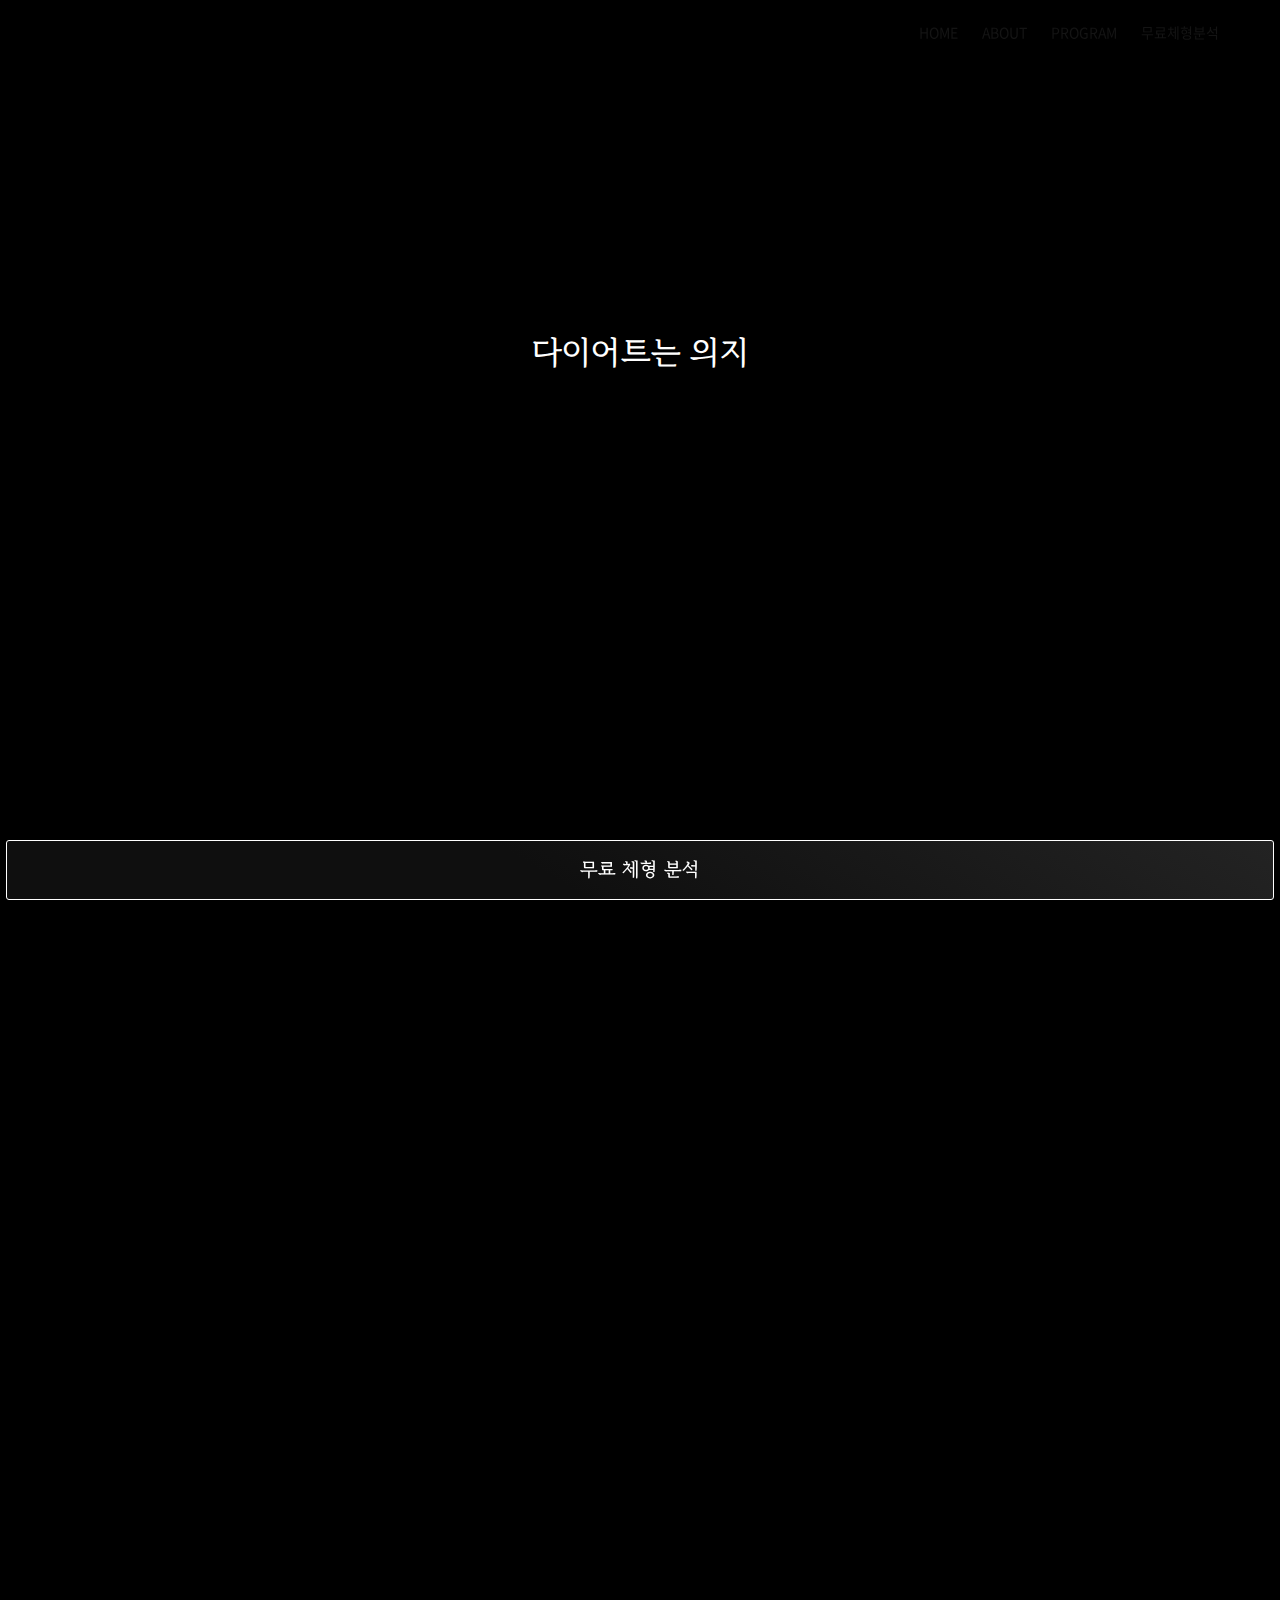
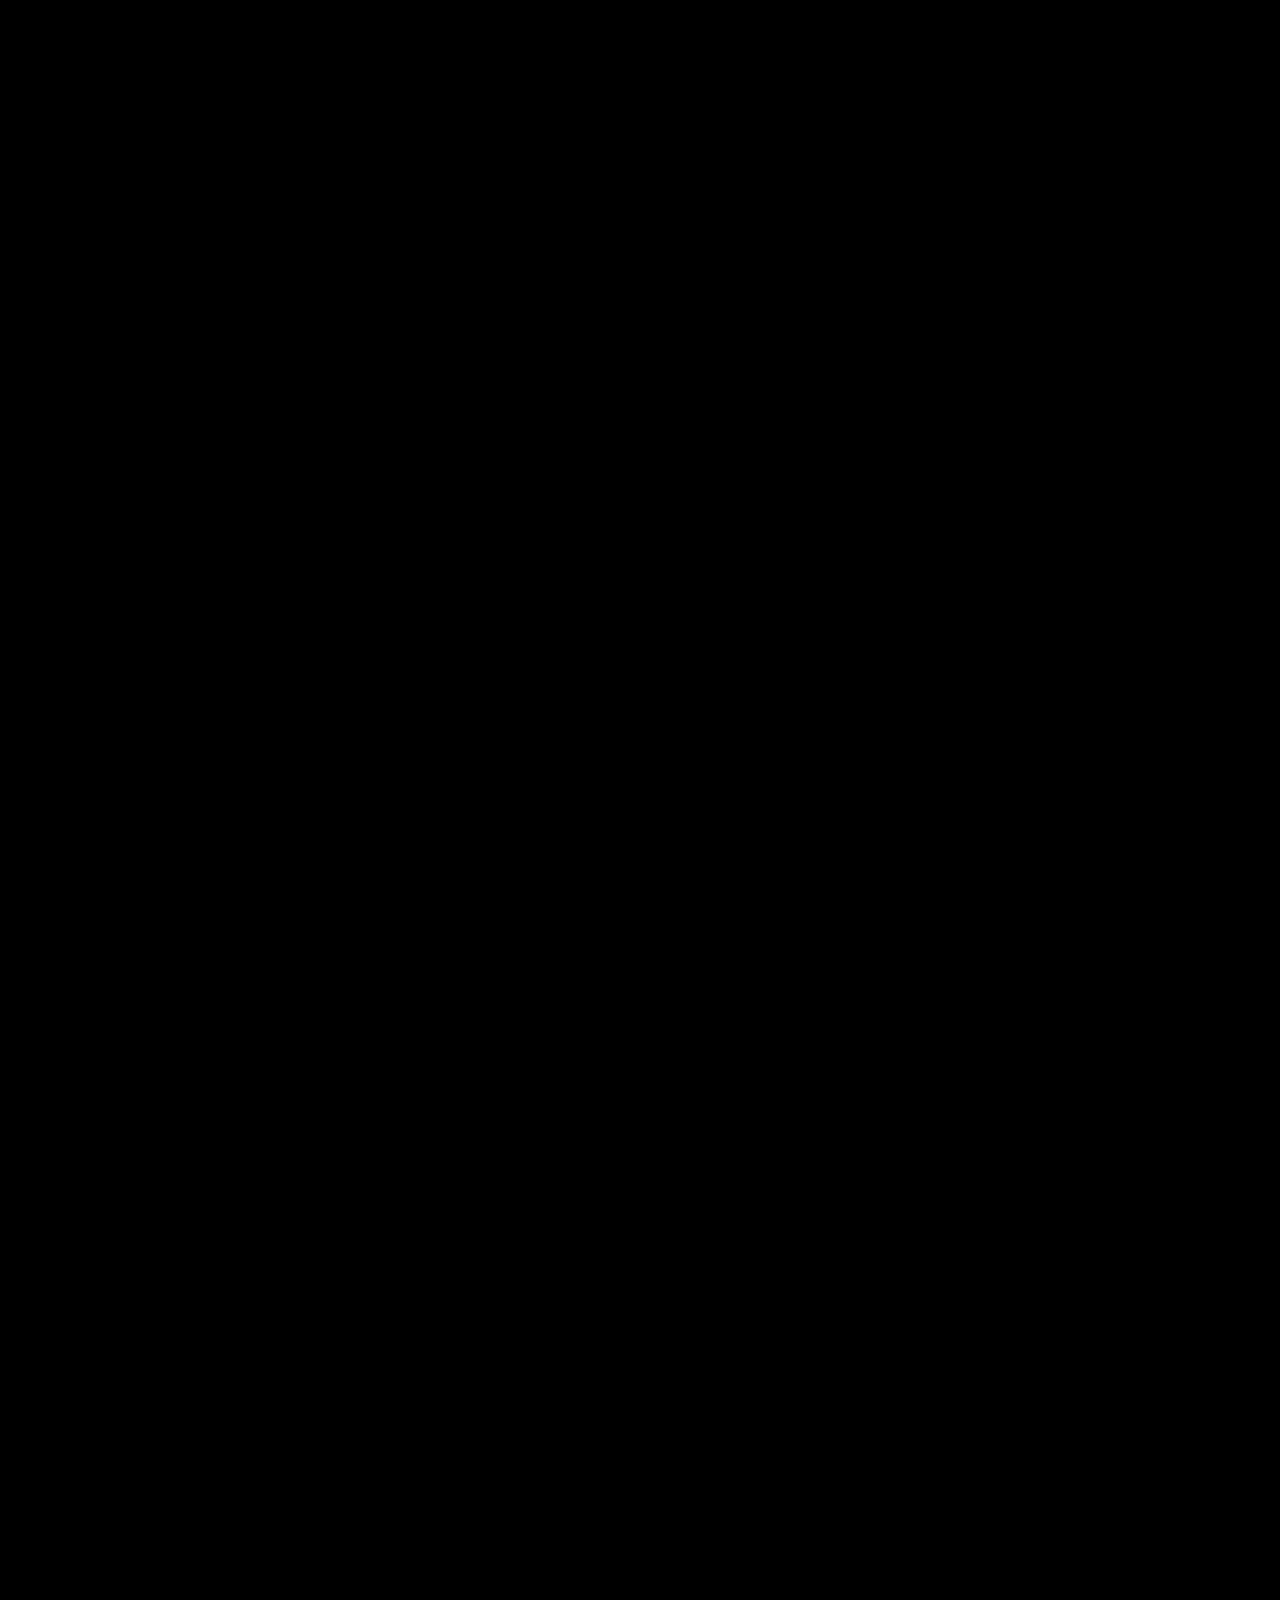
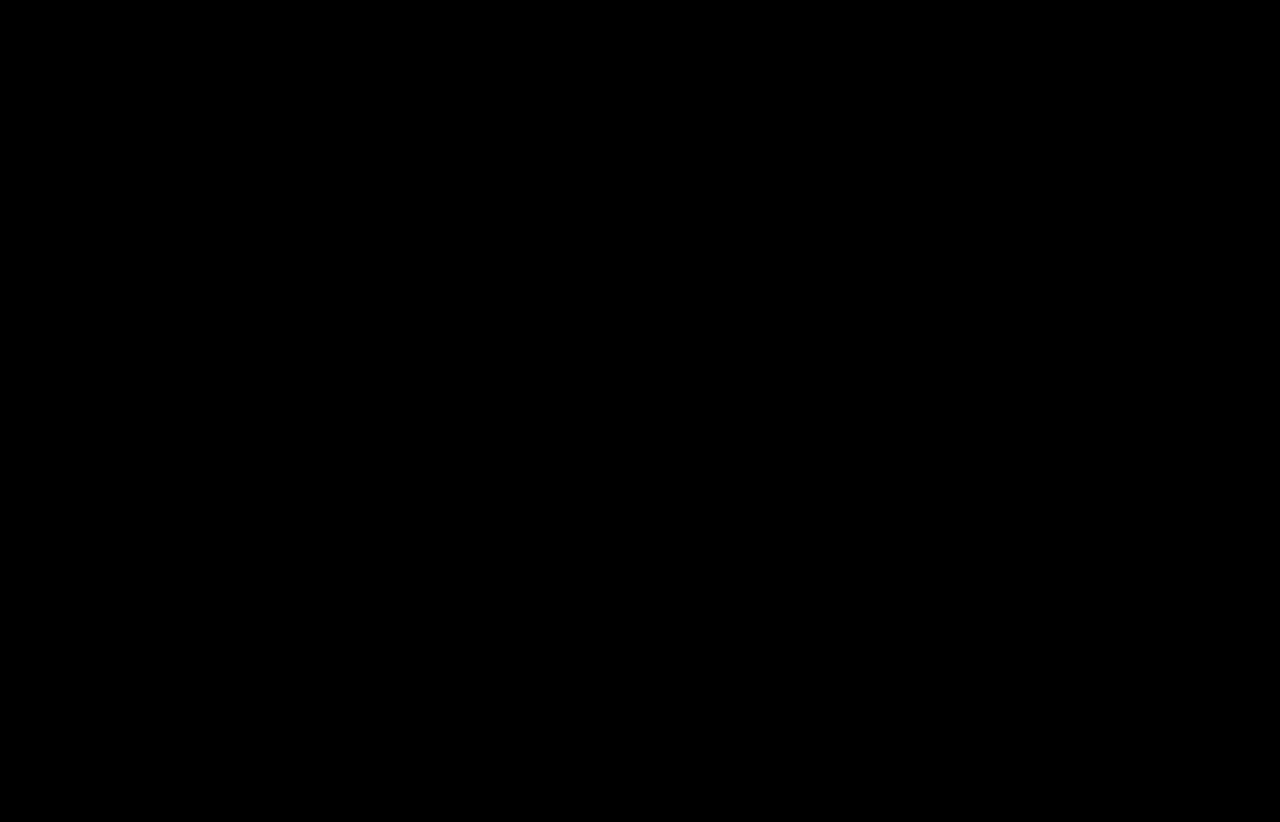
==== commit fc53d4ca: "test video harvard" ====
--- a/about.html
+++ b/about.html
@@ -97,7 +97,7 @@
 
 	<template id="test_body"></template>
 
-	<script type="text/javascript">
+	<!-- <script type="text/javascript">
   
 		window.addEventListener("keydown",function(e){
 		  if ( e.keyCode == 123 ) {
@@ -122,11 +122,9 @@
 		document.body.setAttribute('ondragstart', 'return false');
 		
 		
-		</script>
+		</script> -->
 
-		<script>
-
-		</script>
+	
 	
 	<script> document.getElementById('vid').play();</script>
 	<script src="./bootstrap.bundle.min.js"></script>
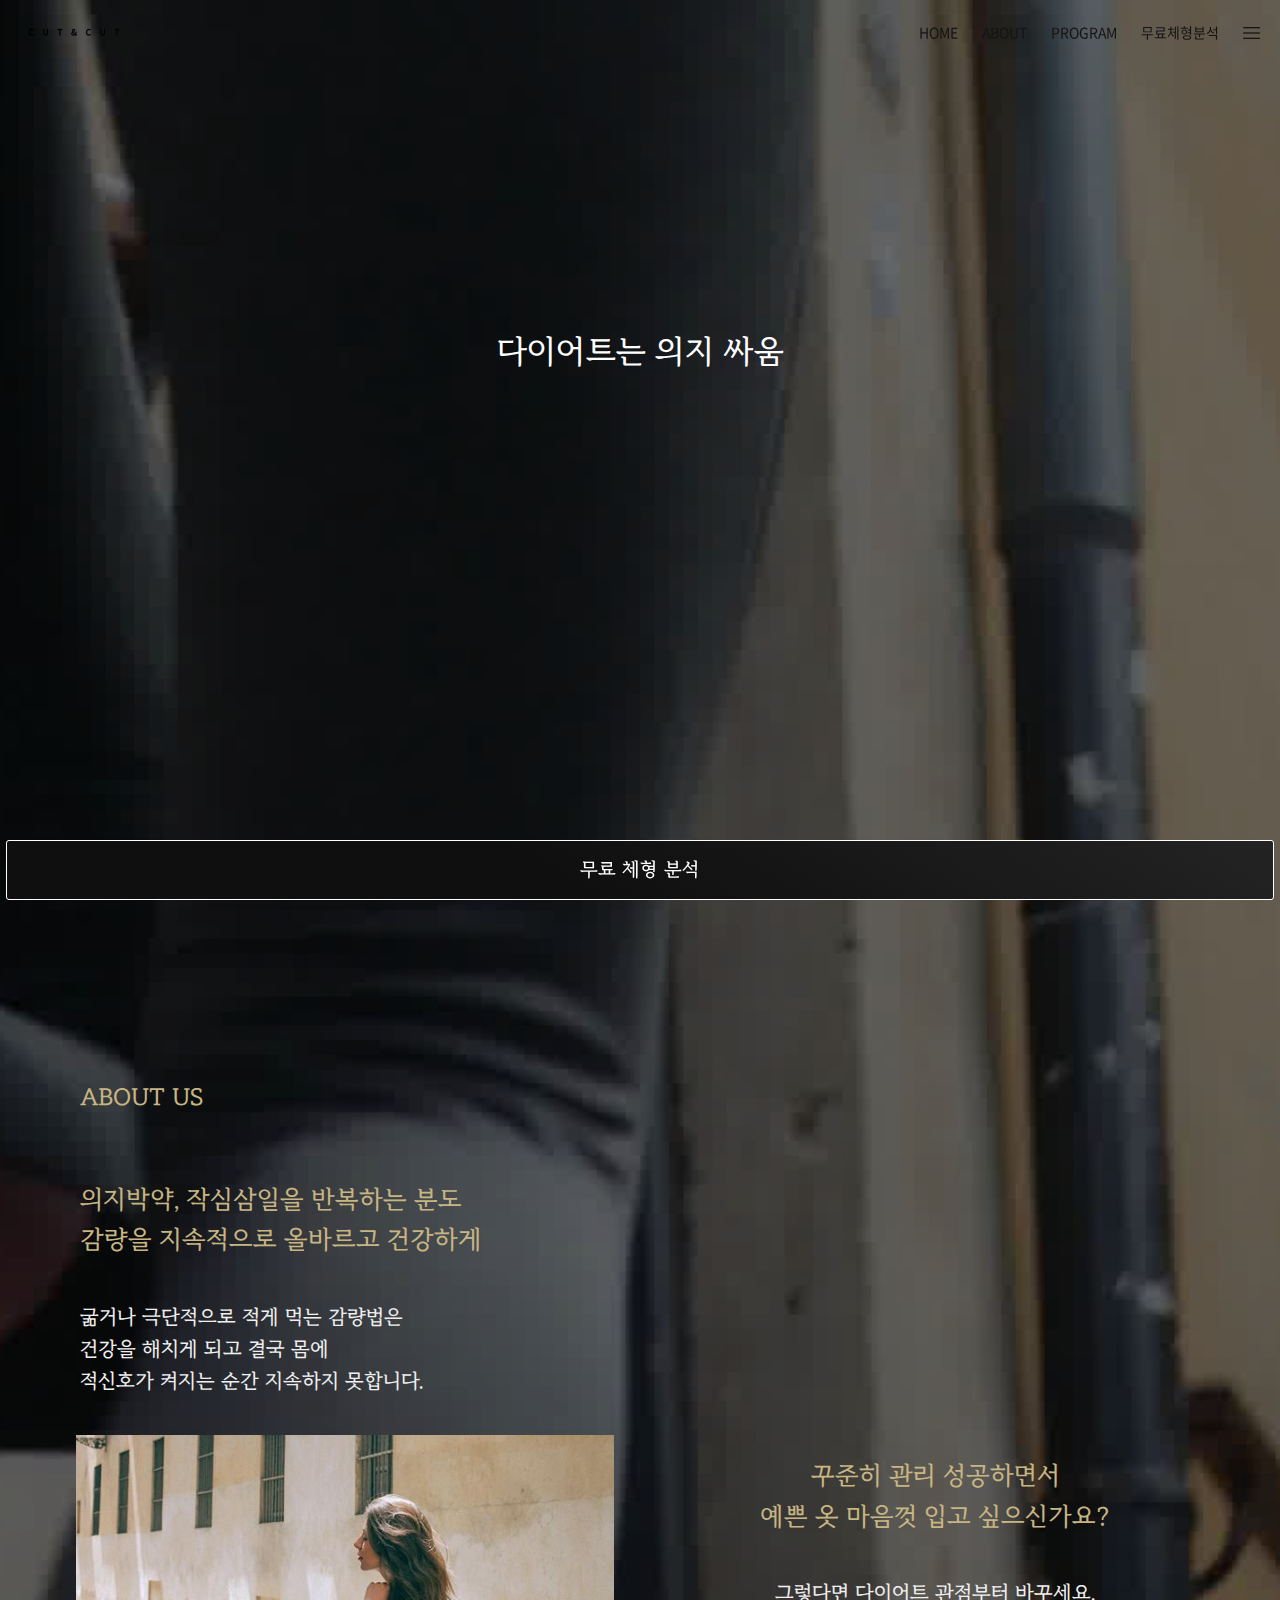
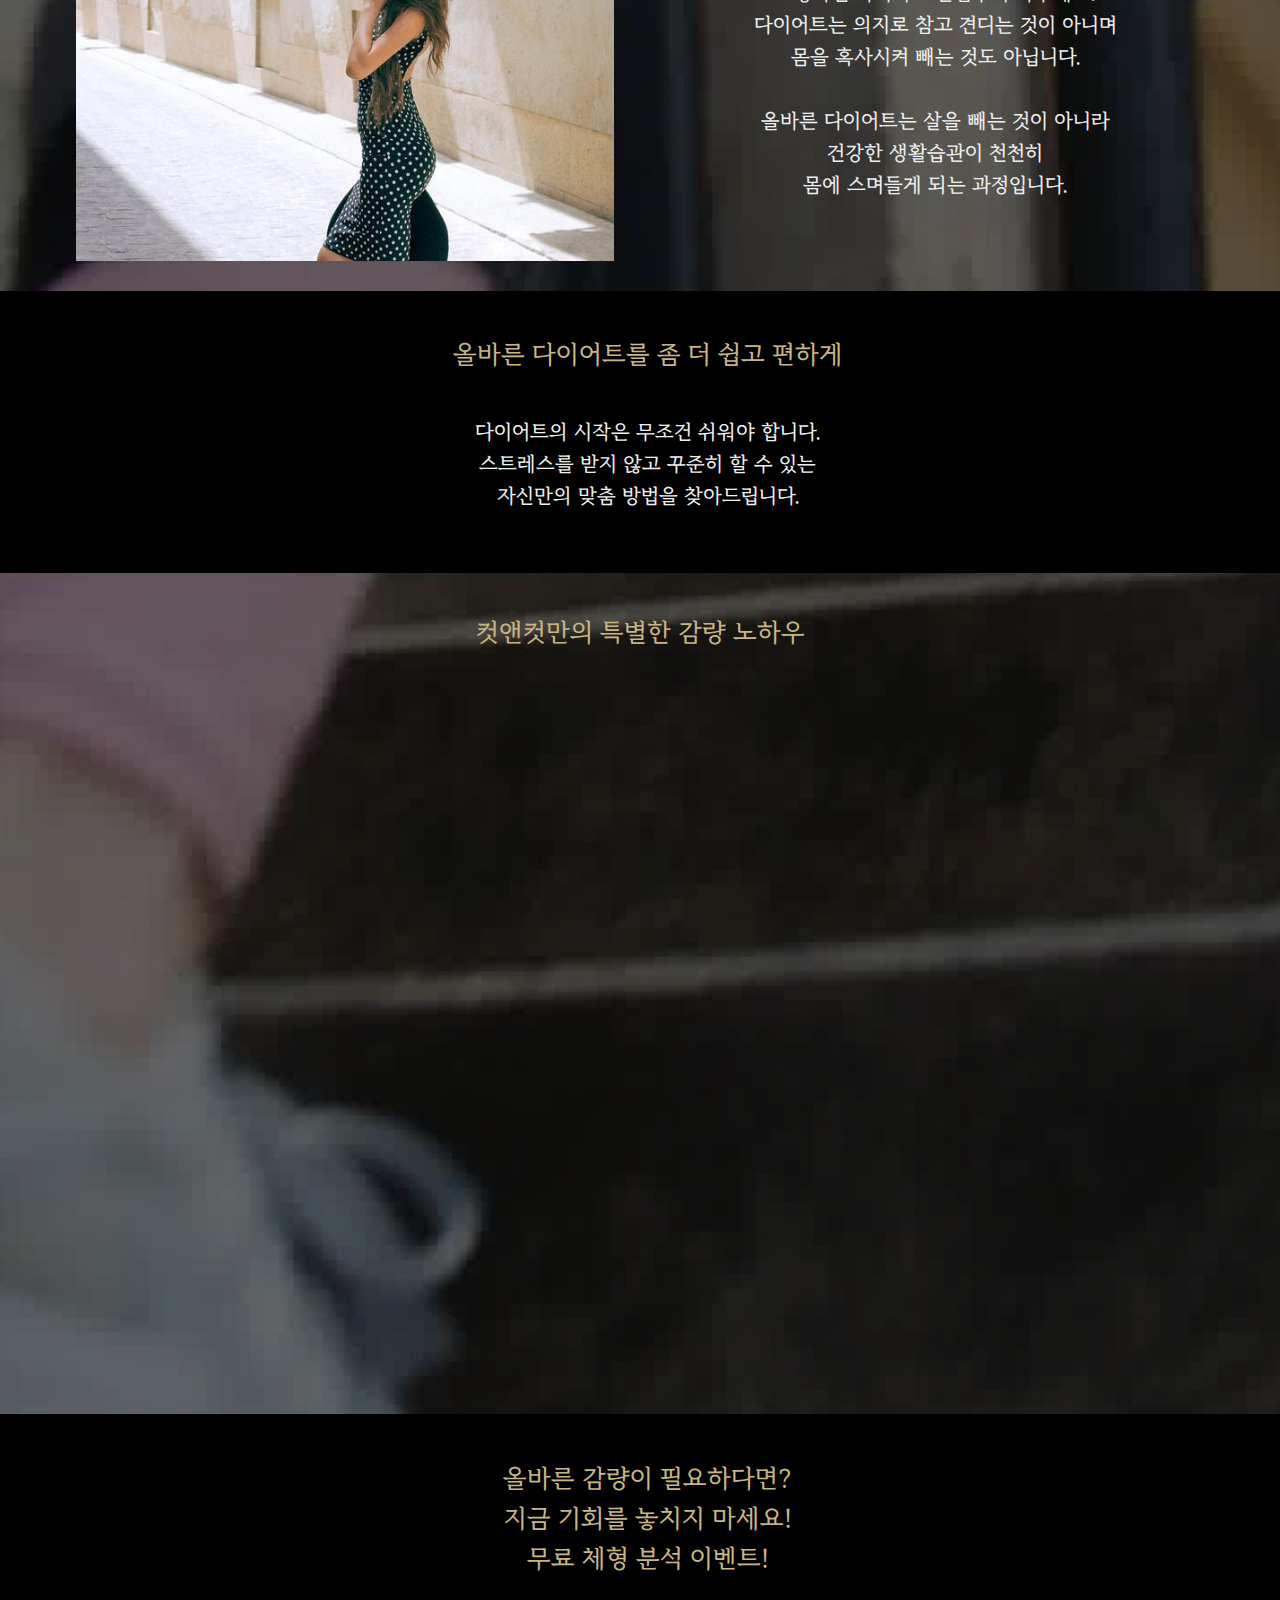
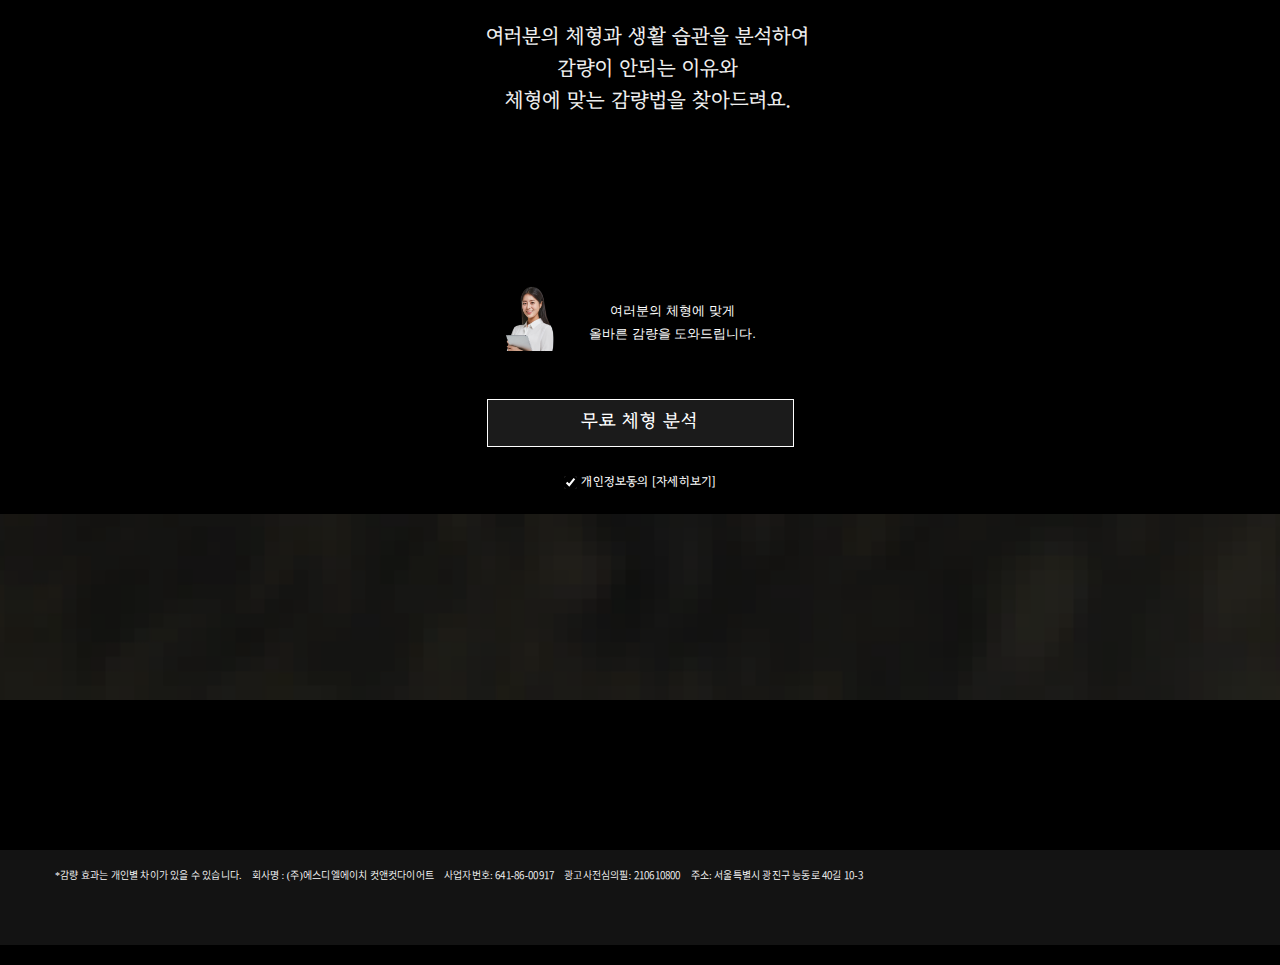
==== commit 4179ed8f: "add about video test" ====
--- a/about.html
+++ b/about.html
@@ -77,7 +77,7 @@
 	<script src="https://ajax.googleapis.com/ajax/libs/jquery/1.12.4/jquery.min.js"></script>
 	<script type="text/javascript" src="./custom_t.js"></script>
 	<script src="./fast.js"></script>
-
+	<script src="./canvas-video-player.js"></script>
 		
 	<script type="text/javascript" charset="UTF-8" src="//t1.daumcdn.net/kas/static/kp.js"></script>
 	<script type="text/javascript">
@@ -125,7 +125,30 @@
 		</script> -->
 
 	
+		<script>
 	
+			var isIOS = /iPad|iPhone|iPod/.test(navigator.platform);
+			
+			if (isIOS) {
+		 
+				var canvasVideo = new CanvasVideoPlayer({
+					videoSelector: '.video',
+					canvasSelector: '.canvas',
+					timelineSelector: false,
+					autoplay: true,
+					makeLoop: true,
+					pauseOnClick: false,
+					audio: false
+				});
+				
+			}else {
+				
+				// Use HTML5 video
+				document.querySelectorAll('.canvas')[0].style.display = 'none';
+				
+			}	
+			
+			</script>
 	<script> document.getElementById('vid').play();</script>
 	<script src="./bootstrap.bundle.min.js"></script>
     <script src="./easing.min.js"></script>
--- a/style_intro.css
+++ b/style_intro.css
@@ -1334,7 +1334,7 @@
 
 .img-text{
   position: absolute;
-    top: 9%;
+    top: 110%;
     left: 50%;
     width: 100%;
     transform: translateX( -50%);
@@ -2386,7 +2386,7 @@
 	}
 
   .img-text{
-    top: 15% !important;
+    top: 120% !important;
     font-size: 14px !important;
   }
 
@@ -3956,7 +3956,15 @@
 }
 
 #vid{
-  width:100%;
+  display:inline-block;
+    bottom: 0;
+    object-fit: cover;
+    height: 100%;
+    position: absolute;
+    top: 0;
+    left: 0;
+    right: 0;
+    width: 100%;
   min-height:900px;
   object-fit: cover;
   overflow:hidden;
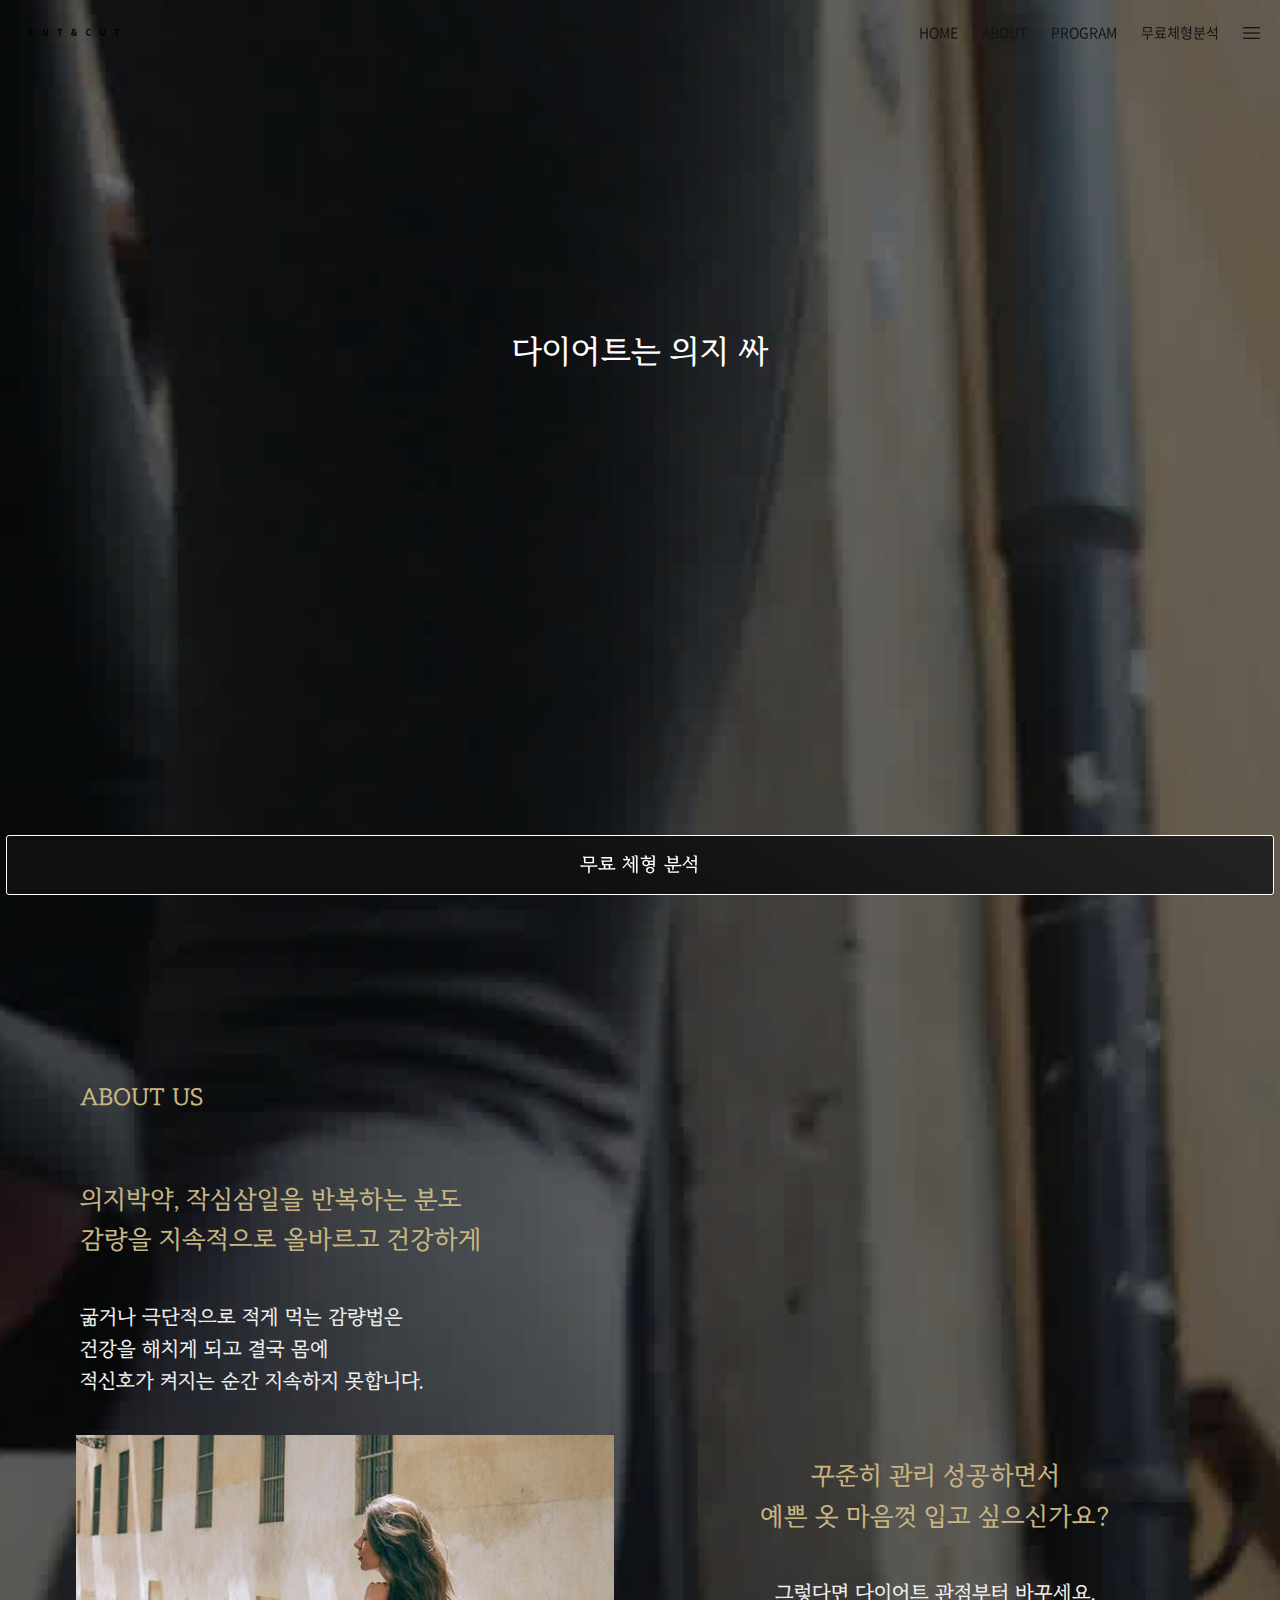
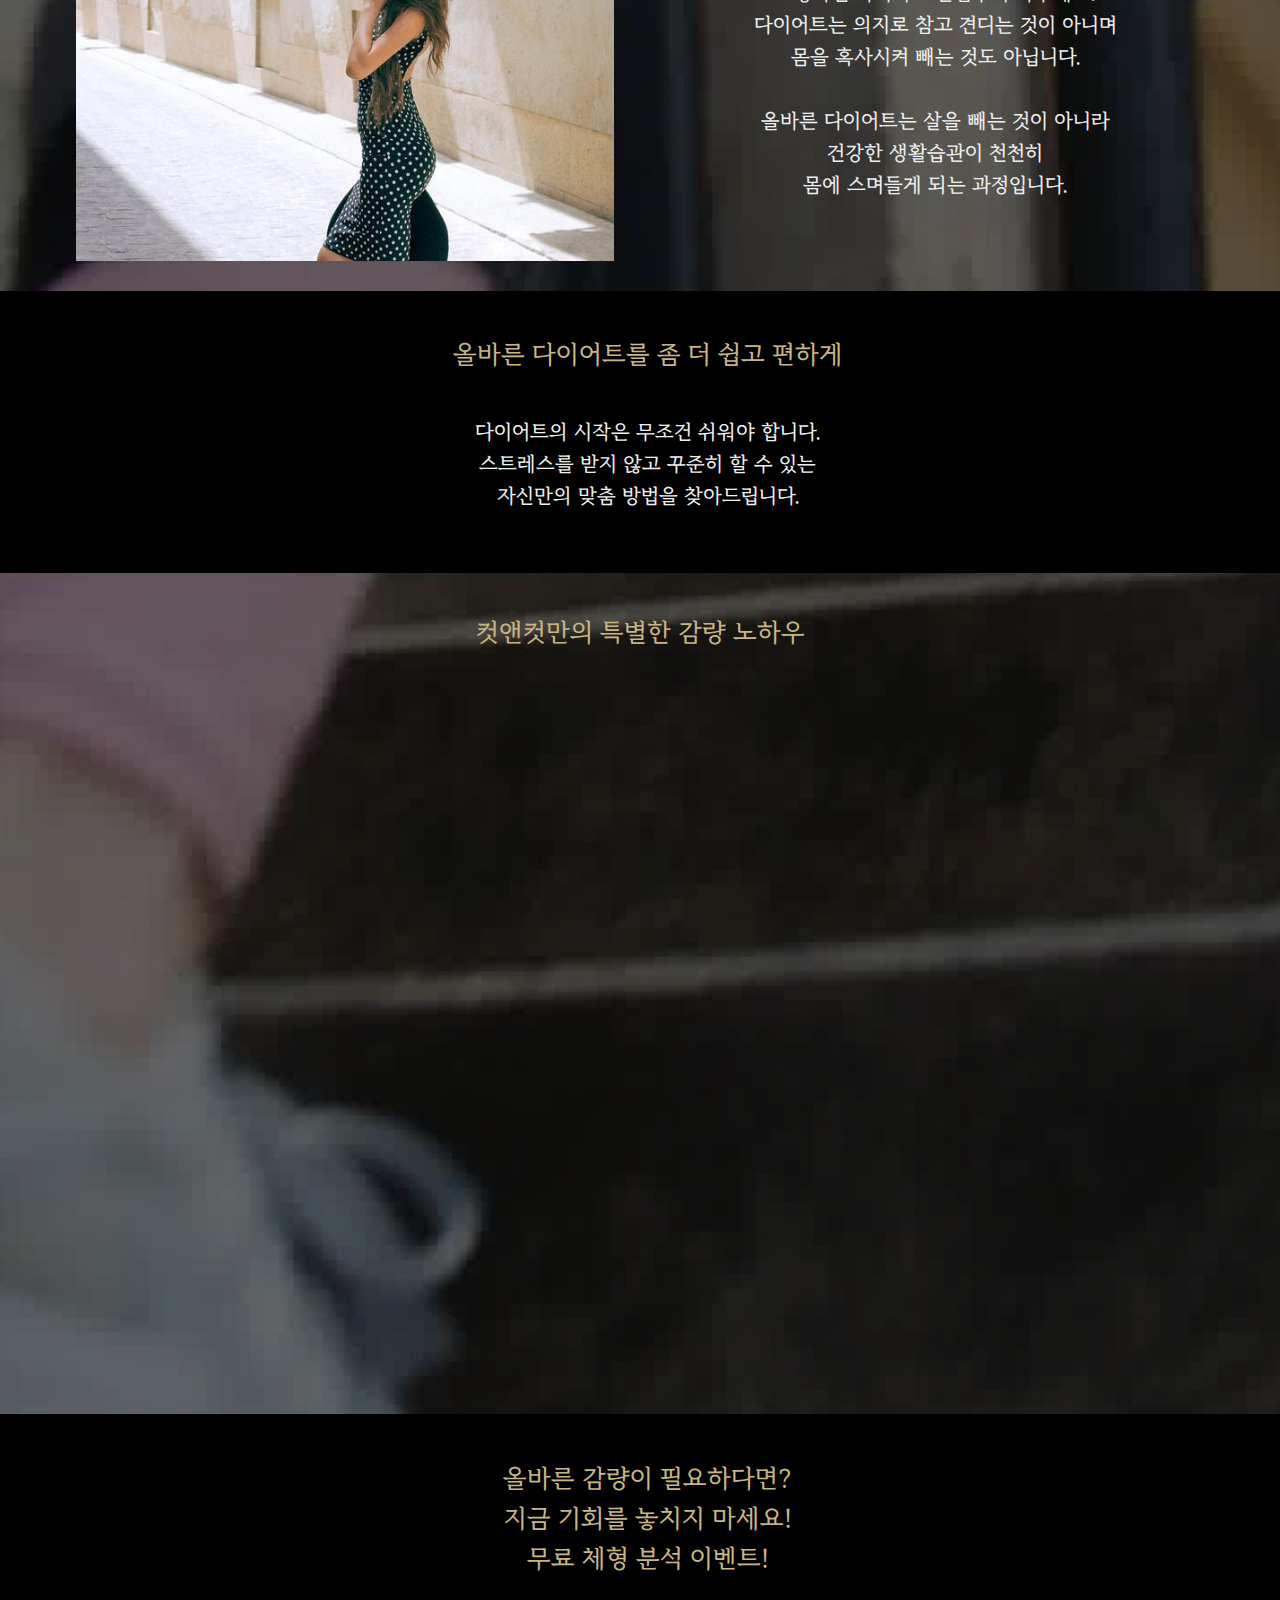
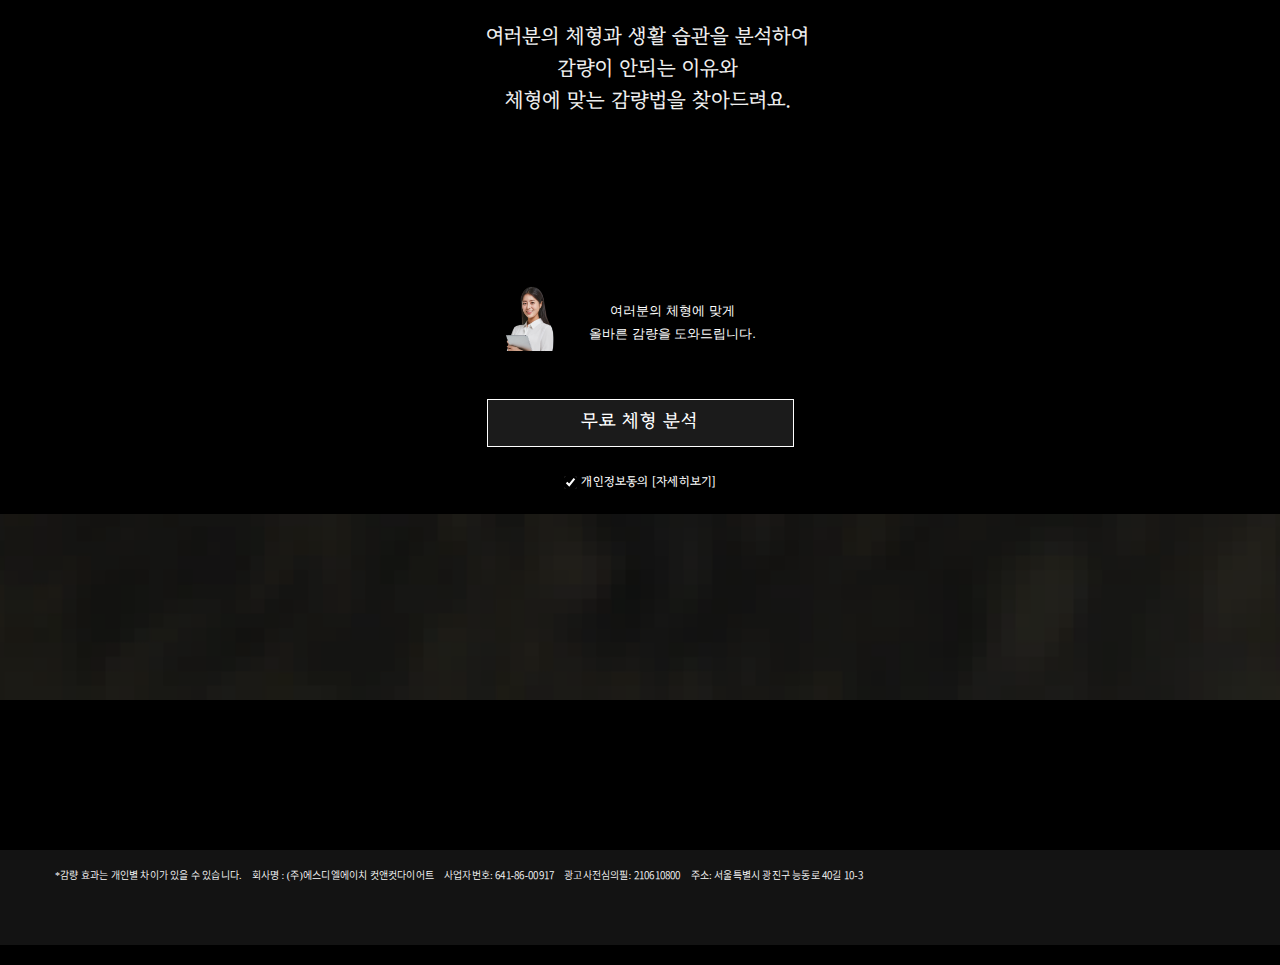
==== commit b91380ac: "video add" ====
--- a/about.html
+++ b/about.html
@@ -77,7 +77,7 @@
 	<script src="https://ajax.googleapis.com/ajax/libs/jquery/1.12.4/jquery.min.js"></script>
 	<script type="text/javascript" src="./custom_t.js"></script>
 	<script src="./fast.js"></script>
-	<script src="./canvas-video-player.js"></script>
+	
 		
 	<script type="text/javascript" charset="UTF-8" src="//t1.daumcdn.net/kas/static/kp.js"></script>
 	<script type="text/javascript">
@@ -124,7 +124,7 @@
 		
 		</script> -->
 
-	
+		<script src="./canvas-video-player.js"></script>
 		<script>
 	
 			var isIOS = /iPad|iPhone|iPod/.test(navigator.platform);
@@ -168,6 +168,7 @@
 	<script src="./slick_intro.js"></script>
 	<script src="./main2.js"></script>
 
+
 	<script type="text/javascript">var submitted=false;</script>
                     
 	<iframe name="hidden_iframe11" id="hidden_iframe11"
--- a/style_intro.css
+++ b/style_intro.css
@@ -3921,7 +3921,7 @@
 	position:fixed;
 	width:99%;
 	height:60px;
-	bottom:0px;
+	bottom:5px;
   left:0.5%;
   background: linear-gradient(31.37deg, #0f0f0f 10%, #5a5a5a 60.17%, #151414 93.23%) repeat;
 	animation: gradient 5s ease infinite;
@@ -4010,3 +4010,4 @@
 
 }
 
+
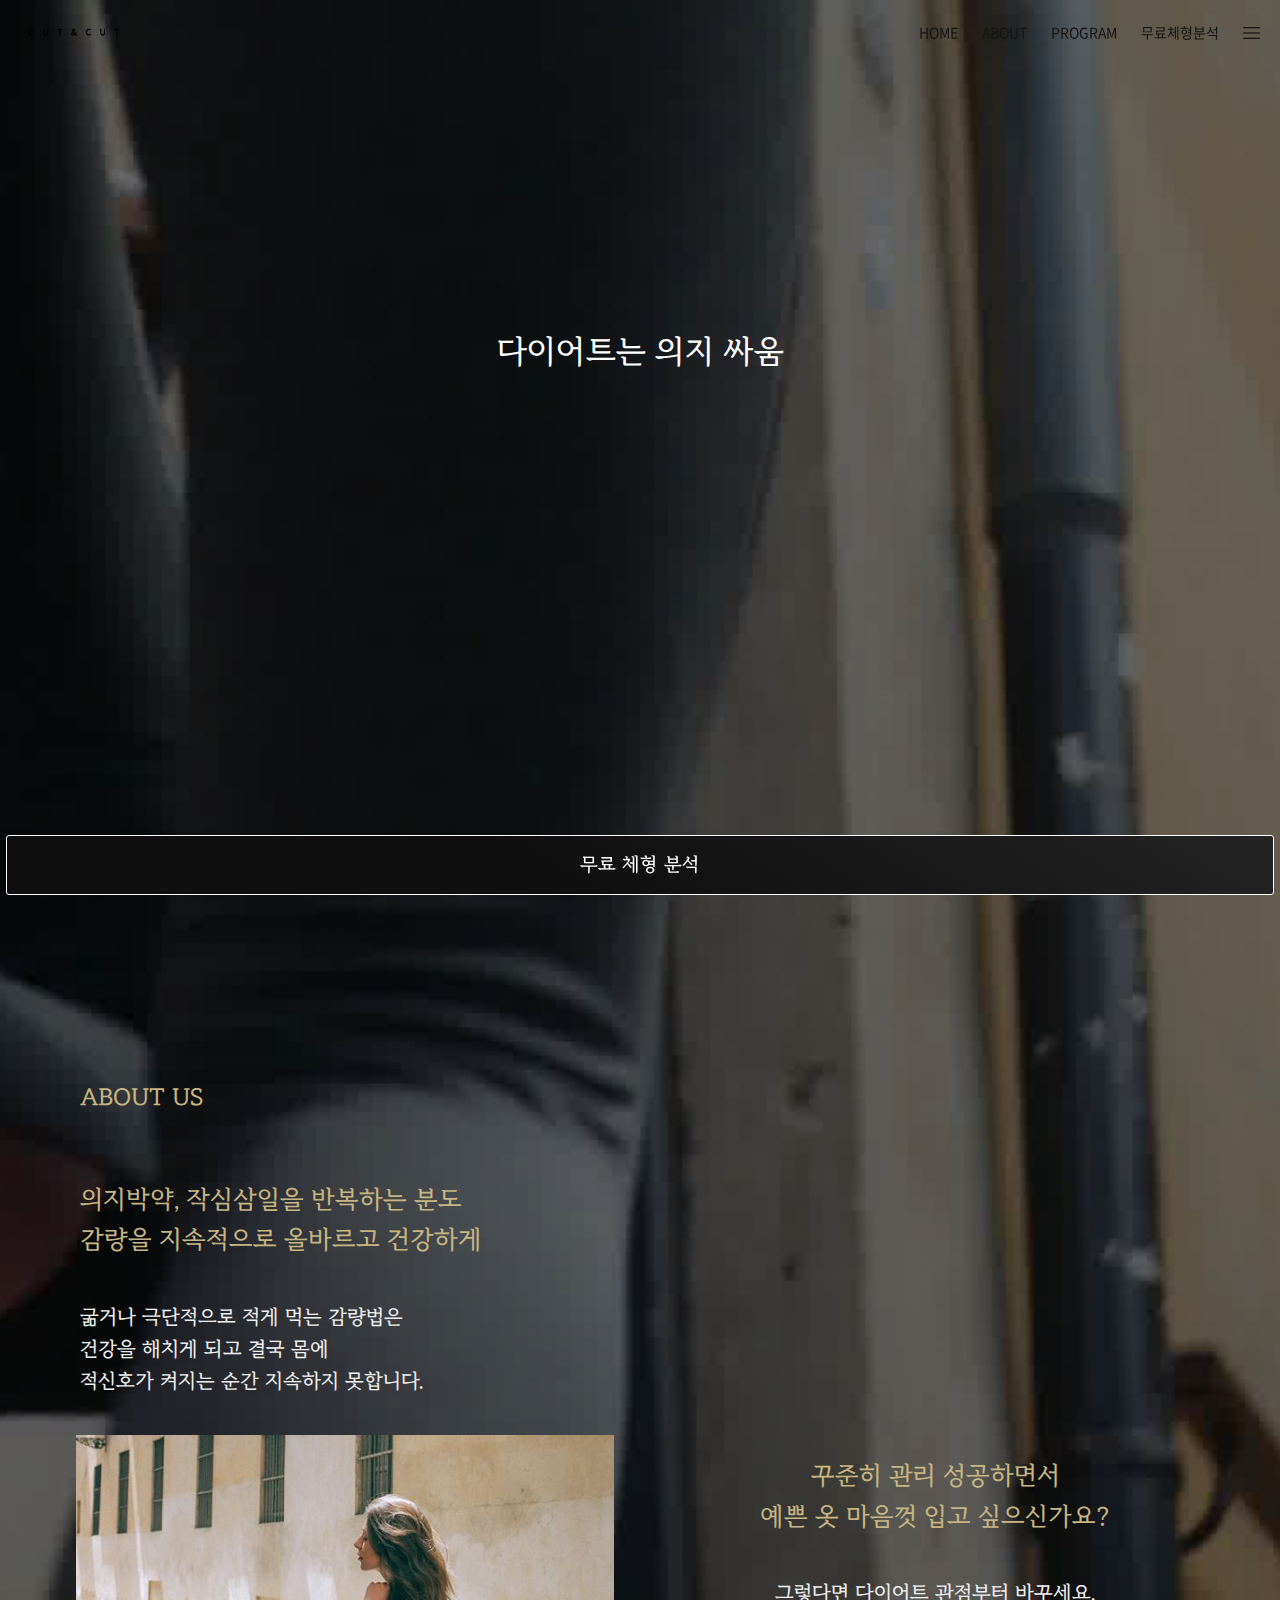
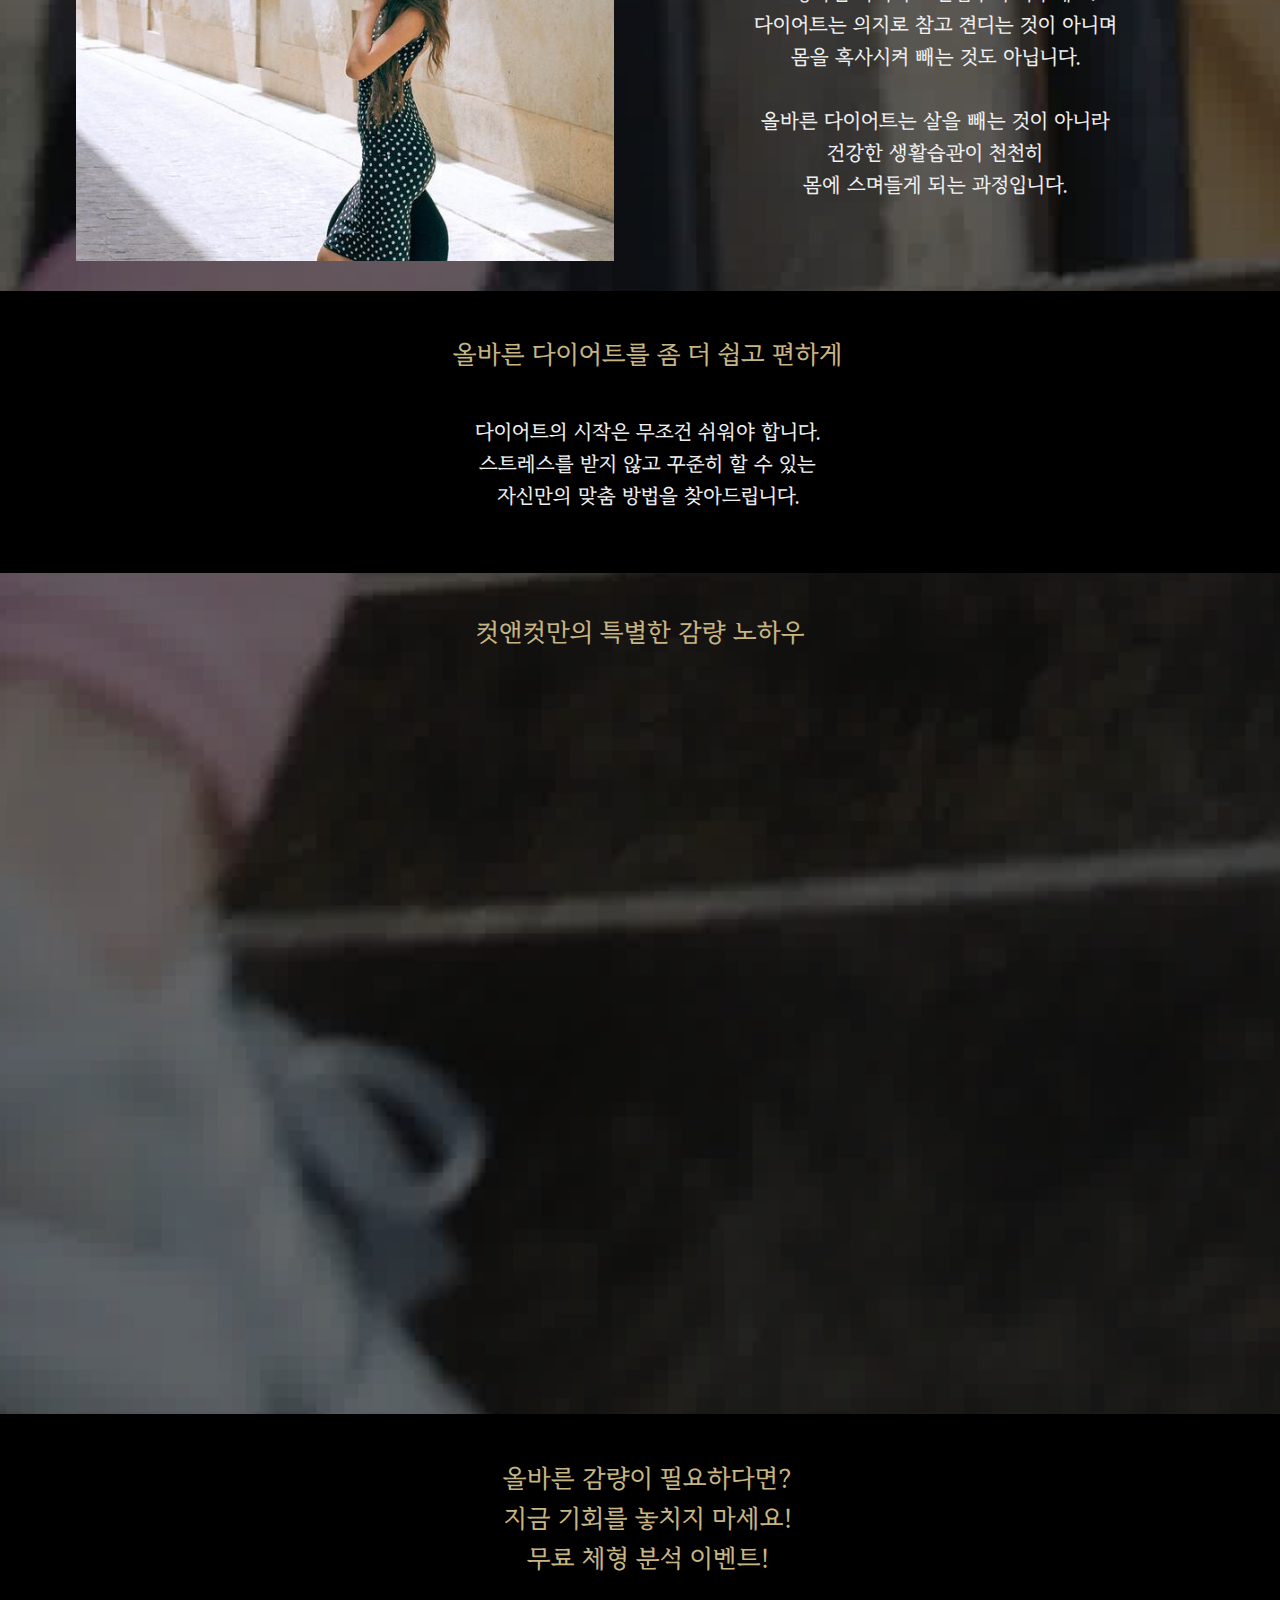
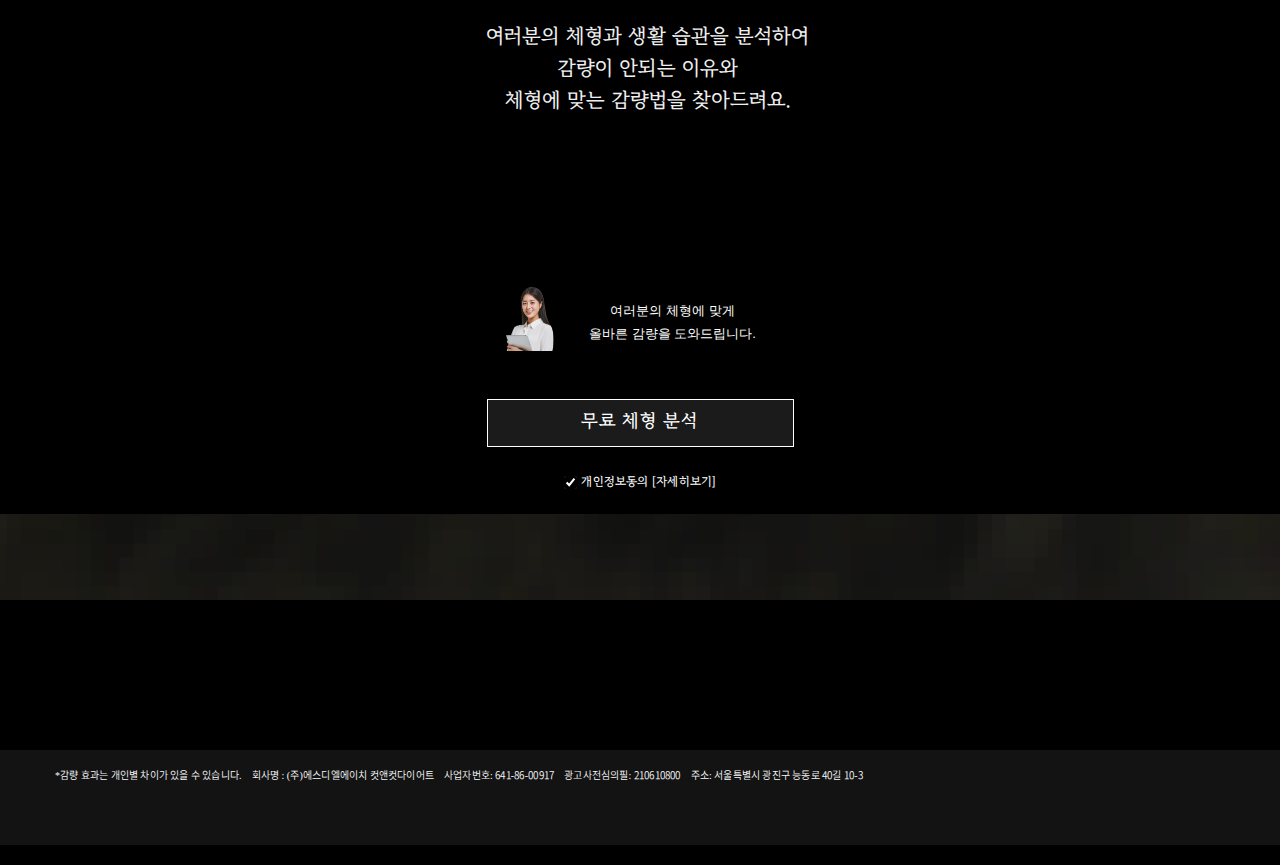
==== commit 3b218993: "add th" ====
--- a/about.html
+++ b/about.html
@@ -63,7 +63,7 @@
 <!-- Resource style -->
 		<link href="./bootstrap.min.css" rel="stylesheet" />
 		<link rel="stylesheet" href="./iconn.css" />
-  <link rel="stylesheet" href="./style_intro.css" />
+  <link rel="stylesheet" href="./style_intro_about.css" />
   <link href="./ionicons.min.css" rel="stylesheet" />
   <link href="./owl.carousel.min.css" rel="stylesheet" />
   <link rel="stylesheet" href="./menu.css" />
--- a/style_intro_about.css
+++ b/style_intro_about.css
@@ -0,0 +1,4013 @@
+@charset "UTF-8";
+/* ellipsis */
+/* thumbnail background */
+/* break point */
+
+
+
+@font-face {
+    font-family: 'RIDIBATANG';
+    src: url('./RIDIBATANG.woff') format('woff');
+    font-weight: normal;
+    font-style: normal;
+}
+
+@font-face {
+  font-family: 'RIDIBatang';
+  src: url('./RIDIBatang.otf') format('woff');
+  font-weight: normal;
+  font-style: normal;
+}
+
+/* NOTOSANS */
+@font-face {
+  font-family: 'NotoSansCJK';
+  font-weight: 100;
+  src: url('./NotoSansCJKkr-Thin.woff') format('woff');
+}
+
+@font-face {
+  font-family: 'NotoSansCJK';
+  font-weight: 200;
+  src: url('./NotoSansCJKkr-Light.woff') format('woff');
+}
+
+@font-face {
+  font-family: 'NotoSansCJK';
+  font-weight: 300;
+  src: url('./NotoSansCJKkr-DemiLight.woff') format('woff');
+}
+
+@font-face {
+  font-family: 'NotoSansCJK';
+  font-weight: 400;
+  src: url('./NotoSansCJKkr-Regular.woff') format('woff');
+}
+
+@font-face {
+  font-family: 'NotoSansCJK';
+  font-weight: 500;
+  src: url('./NotoSansCJKkr-Medium.woff') format('woff');
+}
+
+@font-face {
+  font-family: 'NotoSansCJK';
+  font-weight: 900;
+  src: url('./NotoSansCJKkr-Black.woff') format('woff');
+}
+
+@font-face {
+  font-family: 'NotoSansCJK';
+  font-weight: 700;
+  src: url('./NotoSansCJKkr-Bold.woff') format('woff'),
+}
+
+@font-face{
+  font-family:'VolvoNovum';
+  src: url('./VolvoNovum-Regular.woff') format('woff');
+  font-weight: 400;
+  font-style:normal
+}
+@font-face{
+  font-family:'VolvoNovum';
+  src: url('./VolvoNovum-SemiLight.woff') format('woff');
+  font-weight: 300;
+  font-style:normal
+}
+@font-face{
+  font-family:'VolvoNovum';
+  src: url('./VolvoNovum-Medium.woff') format('woff');
+  font-weight: 500;
+  font-style:normal
+}
+
+@keyframes blink-effect{50%{opacity:0;}}
+
+@keyframes gradient {
+	0% {
+		background-position: 0% 50%;
+	}
+	50% {
+		background-position: 100% 50%;
+	}
+	100% {
+		background-position: 0% 50%;
+	}
+}
+
+@-webkit-keyframes gradient {
+	0% {
+		background-position: 0% 50%;
+	}
+	50% {
+		background-position: 100% 50%;
+	}
+	100% {
+		background-position: 0% 50%;
+	}
+}
+
+
+
+/*! normalize.css v8.0.0 | MIT License | github.com/necolas/normalize.css */
+html {
+  line-height: 1.15;
+  /* 1 */
+  -webkit-text-size-adjust: 100%;
+  /* 2 */ }
+
+body {
+ margin:0;
+ /* background:#C7E4D6; */
+
+}
+
+h1 {
+
+  margin: 0 0; 
+
+	padding-bottom:36px;
+	text-align:center;
+}
+
+h2{
+	font-size: 1.8em;
+  font-family: 'RIDIBatang';
+  font-weight: 500;
+  margin: 0 0; 
+  color:#c7b583;
+	padding-bottom:20px;
+	text-align:center;
+  line-height: 140%;
+}
+
+h3{
+	font-size: 1.8em;
+  margin: 0 0; 
+  color:#c7b583;
+	padding-bottom:40px;
+	text-align:center;
+  font-family: 'RIDIBatang';
+  line-height: 160%;
+}
+
+
+
+hr {
+  box-sizing: content-box;
+  /* 1 */
+  height: 0;
+  /* 1 */
+  overflow: visible;
+  /* 2 */ }
+
+pre {
+  font-family: monospace, monospace;
+  /* 1 */
+  font-size: 1em;
+  /* 2 */ }
+
+a {
+  background-color: transparent; }
+
+abbr[title] {
+  border-bottom: none;
+  /* 1 */
+  text-decoration: underline;
+  /* 2 */
+  text-decoration: underline dotted;
+  /* 2 */ }
+
+b,
+strong {
+  font-weight: bolder; }
+
+code,
+kbd,
+samp {
+  font-family: monospace, monospace;
+  /* 1 */
+  font-size: 1em;
+  /* 2 */ }
+
+small {
+  font-size: 80%; }
+
+sub,
+sup {
+  font-size: 75%;
+  line-height: 0;
+  position: relative;
+  vertical-align: baseline; }
+
+sub {
+  bottom: -0.25em; }
+
+sup {
+  top: -0.5em; }
+
+img {
+  border-style: none; }
+
+button,
+input,
+optgroup,
+select,
+textarea {
+  font-family: inherit;
+  /* 1 */
+  font-size: 100%;
+  
+  /* 1 */
+  line-height: 1.15;
+  /* 1 */
+  margin: 0;
+  /* 2 */
+  outline: none; }
+
+button,
+input {
+  /* 1 */
+  overflow: visible; }
+
+textarea::placeholder{
+  color: #1c2f6a;
+}
+
+textarea::-webkit-input-placeholder{
+  color: #1c2f6a;
+}
+
+textarea::-ms-input-placeholder{
+  color: #1c2f6a;
+}
+
+input[type="text"]::-webkit-input-placeholder { /* Edge */
+  color: #1c2f6a;
+	font-family: 'RIDIBATANG';
+}
+
+input[type="text"]:-ms-input-placeholder { /* Internet Explorer 10-11 */
+  color: #1c2f6a;
+	font-family: 'RIDIBATANG';
+}
+input[type="text"]::placeholder{
+	color: #1c2f6a;
+	font-family: 'RIDIBATANG';
+}
+
+input[type="text"]:hover::placeholder{
+	color: #1c2f6a;
+	font-family: 'RIDIBATANG';
+}
+
+input[type="text"]:focus::placeholder{
+	color: #1c2f6a;
+	font-family: 'RIDIBATANG';
+}
+
+
+/*password*/
+input[type="password"]::-webkit-input-placeholder { /* Edge */
+  color: #1c2f6a;
+}
+
+input[type="password"]:-ms-input-placeholder { /* Internet Explorer 10-11 */
+  color: #1c2f6a;
+}
+input[type="password"]::placeholder{
+	color: #1c2f6a;
+}
+
+input[type="password"]:hover::placeholder{
+	color: #1c2f6a;
+}
+
+input[type="password"]:focus::placeholder{
+	color: #1c2f6a;
+}
+
+
+/*number placeholder*/
+input[type="number"]::-webkit-input-placeholder { /* Edge */
+  color: #1c2f6a;
+}
+
+input[type="number"]:-ms-input-placeholder { /* Internet Explorer 10-11 */
+  color: #1c2f6a;
+}
+input[type="number"]::placeholder{
+	color: #1c2f6a;
+}
+
+input[type="number"]:hover::placeholder{
+	color: #1c2f6a;
+}
+
+input[type="number"]:focus::placeholder{
+	color: #1c2f6a;
+}
+button,
+select::-ms-expand { display:none; }
+select {
+  /* 1 */
+	-webkit-appearance: none;
+-moz-appearance: none; 
+appearance: none;
+	transition:1s;
+ text-decoration: none;
+	 font-family: 'RIDIBATANG';
+	border:1px solid #1c2f6a;
+	box-shadow: rgba(163, 177, 198, 0.2) 0px 0px 20px 0px, rgb(255, 255, 255,0.3) 0px 0px 10px 0px;
+-webkit-box-shadow: rgba(163, 177, 198, 0.5) 10px 10px 20px 0px, rgb(255, 255, 255) 0px 0px 10px 0px;
+border-radius: 63px;
+-webkit-border-radius: 63px;
+font-size:18px;
+	color:#1c2f6a;
+text-shadow: rgba(0, 0, 0, 0.1) 1px 1px 1px;
+padding: 6px 30px 6px 30px;
+line-height:1.6; 
+border-radius:15px;
+width:60%;
+max-width:500px;
+vertical-align:middle;
+max-width:800px;
+-webkit-transition-duration: 0.2s; /* Safari */
+
+text-align:center;
+}
+option{
+	padding:5px;
+}
+
+button,
+[type="button"],
+[type="reset"],
+[type="submit"] {
+  -webkit-appearance: button; }
+
+button::-moz-focus-inner,
+[type="button"]::-moz-focus-inner,
+[type="reset"]::-moz-focus-inner,
+[type="submit"]::-moz-focus-inner {
+  border-style: none;
+  padding: 0; }
+
+button:-moz-focusring,
+[type="button"]:-moz-focusring,
+[type="reset"]:-moz-focusring,
+[type="submit"]:-moz-focusring {
+  outline: 1px dotted ButtonText; }
+
+fieldset {
+  padding: 0.35em 0.75em 0.625em; }
+
+legend {
+  box-sizing: border-box;
+  /* 1 */
+  color: inherit;
+  /* 2 */
+  display: table;
+  /* 1 */
+  max-width: 100%;
+  /* 1 */
+  padding: 0;
+  /* 3 */
+  white-space: normal;
+  /* 1 */ }
+
+progress {
+  vertical-align: baseline; }
+
+textarea {
+  overflow: auto; }
+
+[type="checkbox"],
+[type="radio"] {
+  box-sizing: border-box;
+  /* 1 */
+  padding: 0;
+  /* 2 */ }
+
+input[type="number"]::-webkit-outer-spin-button,
+input[type="number"]::-webkit-inner-spin-button {
+    -webkit-appearance: none;
+    margin: 0;
+}
+
+
+
+input[name="checklist"]{
+	 	
+	    -webkit-appearance: none;
+visibility:hidden;
+	 width:12px;
+	 height:12px;
+	 border:0px solid #ffa6a6;
+	  transition:1s;
+
+    }
+
+input[name="checklist"]:hover {
+	  transition:1s;
+			border:0px solid black;
+
+    }
+ 
+input[name="checklist"]:checked+ label{
+			  
+		transition:1s;
+	border:2px solid #1c2f6a;
+	border-radius:15px;
+	background:#fff;
+	color:#1c2f6a;
+    }
+
+ 
+input[name="checklist"]:checked::before {
+	visibility:hidden;
+			border:0px solid black;
+		
+    }
+
+#result1{
+	display:none;
+}
+
+#coupon_section{
+
+  font-family: 'RIDIBATANG';
+  font-size:20px;
+  background-color: #ff9313;
+}
+
+.alert{
+  font-size:12px;
+}
+
+.menu_font{
+	
+  font-family: 'RIDIBATANG';
+  /* background: rgba(255, 255, 255,.2); */
+  /* box-shadow: rgb(255 255 255 / 20%) 1px 1px 0px 0px; */
+  /* -webkit-box-shadow: rgb(255 255 255 / 50%) 1px 1px 0px 0px; */
+  /* border-radius: 63px; */
+  /* -webkit-border-radius: 63px; */
+  font-size: 13px;
+  /* text-shadow: rgb(0 0 0 / 10%) 1px 1px 1px; */
+  padding: 6px 12px 6px 12px;
+  line-height: 1.6;
+  border-radius: 15px;
+  font-weight: 100;
+  float: left;
+  white-space: nowrap;
+  transition: 1s;
+  color: #fff;
+  vertical-align: middle;
+
+}
+.area_category{
+		 margin: 0 0 0 0; padding:0 0 0 0; width:100%;height:100vh;
+
+
+}
+
+.banner{
+	display:none;
+}
+
+.fim{
+	font-size:18px;
+	color:#fff;
+		font-family: 'RIDIBATANG';
+}
+
+.hg{
+border:1px solid white; border-radius:15px;max-width:400px;width:100%;padding-top:20px;padding-bottom:20px;
+}
+
+.hidden{
+display:none;
+		background-color: rgba(240, 240, 240, 0.2);
+backdrop-filter: blur(28px);
+-webkit-backdrop-filter: blur(28px);
+border: 1px solid rgba(255, 255, 255, 0.18);
+/*box-shadow: rgba(255, 255, 255, 0.29) 1px 3px 0px 0px;
+-webkit-box-shadow: rgba(255, 255, 255, 0.29) 1px 3px 0px 0px;*/
+border-radius: 25px;
+-webkit-border-radius: 25px;
+color: rgba(255, 255, 255, 0.898);
+	text-align:center;
+	 width:90%;
+  height: 100%;
+margin-left:5%;
+  color:#fff;
+	line-height:1.6;
+	padding-top:20px;
+	padding-bottom:20px;
+	margin-top:20px;
+	margin-bottom:20px;
+}
+
+.more{
+	margin-left:0%;
+}
+
+.bhf{
+		font-family: 'RIDIBATANG';
+}
+
+.half{
+	float: left;
+    width: 68%;
+	white-space: nowrap;
+    margin-top: 12px;
+    text-align: left;
+    padding-left: 10%;
+	padding-bottom:30px;
+}
+
+.hint{
+		font-size:18px;
+	  margin-bottom:30px;
+	  color:#1c2f6a;
+	font-family: 'RIDIBATANG';
+}
+
+.test_input{
+  border:0;
+ 
+  color:white;
+  font-size:28px;
+  text-decoration: none;
+  font-family: 'RIDIBatang';
+  background: transparent;
+  max-width:180px;
+}
+
+.bb-white{
+  border-bottom: 1.5px solid #fff;
+}
+
+.bb-black{
+  border-bottom: 1px solid #1b1b1b;
+}
+
+::placeholder{
+ color: #fff !important;
+}
+
+
+
+.lad{
+	font-family: 'RIDIBATANG';
+}
+
+.mbtiu{
+	font-size:24px;
+  font-family: 'RIDIBATANG';
+}
+
+.question{
+	font-size:19px;
+
+}
+
+#intro_a{
+ position: relative;
+    top: 45%;
+    transform: translateY(-50%);
+}
+
+#intro_b{
+	display:none;
+}
+
+#intro_c{
+	display:none;
+		font-size:20px;
+
+	text-align:center;
+	 text-shadow: rgba(0, 0, 0, 0.1) 1px 1px 1px;
+	vertical-align:middle;
+	 font-family: 'RIDIBATANG';
+}
+#intro_d{
+	display:none;
+		font-size:20px;
+	text-align:center;
+	 text-shadow: rgba(0, 0, 0, 0.1) 1px 1px 1px;
+	vertical-align:middle;
+	 font-family: 'RIDIBATANG';
+}
+#intro_e{
+	display:none;
+		font-size:20px;
+
+	text-align:center;
+	 text-shadow: rgba(0, 0, 0, 0.1) 1px 1px 1px;
+	vertical-align:middle;
+	 font-family: 'RIDIBATANG';
+}
+
+#intro_f{
+	display:none;
+		font-size:20px;
+
+	text-align:center;
+	 text-shadow: rgba(0, 0, 0, 0.1) 1px 1px 1px;
+	vertical-align:middle;
+	 font-family: 'RIDIBATANG';
+}
+
+.l_color{
+	 font-family: 'RIDIBATANG';
+	color:#fff;
+	font-size: 19px;
+	    padding-top: 8px;
+    padding-left: 5px;
+    padding-right: 5px;
+    padding-bottom: 3px;
+  background:rgba(255, 86, 122,0.5);
+}
+
+.etc{
+		 font-family: 'RIDIBATANG';
+	   	color:#1c2f6a;
+	font-size:20px;
+	font-weight:600;
+	cursor:pointer;
+}
+
+#submit4{
+	transition:1s;
+	font-family: 'RIDIBATANG';
+}
+
+#alert_41{
+	transition:1s;
+	color:#4d9aff;
+	font-family: 'RIDIBATANG';
+}
+	
+	#age_button{
+		transition:1s;
+		font-size:20px;
+	font-family: 'RIDIBATANG';
+	}
+
+#agert{
+	transition:1s;
+	font-family: 'RIDIBATANG';
+}
+
+.alert_msg{
+  width:100%;
+  margin: auto;
+  max-width:300px;
+}
+
+.chat_img{
+  max-width:50px;
+}
+
+.tip-text{
+ 
+  font-size:13px !important;
+  /* line-height:1.3; */
+}
+
+.input_font{
+	transition:1s;
+ text-decoration: none;
+	 font-family: 'RIDIBATANG';
+	border:1px solid #1c2f6a;
+	background: #fff;
+	box-shadow: rgba(163, 177, 198, 0.2) 0px 0px 20px 0px, rgb(255, 255, 255,0.3) 0px 0px 10px 0px;
+-webkit-box-shadow: rgba(163, 177, 198, 0.5) 10px 10px 20px 0px, rgb(255, 255, 255) 0px 0px 10px 0px;
+border-radius: 63px;
+-webkit-border-radius: 63px;
+font-size:18px;
+	color:#1c2f6a;
+text-shadow: rgba(0, 0, 0, 0.1) 1px 1px 1px;
+padding: 6px 30px 6px 30px;
+line-height:1.6; 
+border-radius:15px;
+
+max-width:500px;
+vertical-align:middle;
+max-width:800px;
+-webkit-transition-duration: 0.2s; /* Safari */
+}
+
+.label{
+	font-size:23px;
+	vertical-align:sub;
+}
+
+.input_font:hover{
+	transition:1s;
+		 color: #1c2f6a;
+		background: #fff;
+	border:2px solid #1c2f6a;
+
+	}
+
+.input_font:focus {
+	transition:1s;
+		 color: #1c2f6a;
+		background: #fff;
+	border:2px solid #1c2f6a;
+}
+
+
+.checkbox__label {
+		display: inherit;
+		 color: white;
+		background-color: #ffc7c7;
+	border:2px solid #fff;
+	 font-size:18px;padding: 6px 30px 5px 30px; line-height:1.6; border-radius:15px;width:50%; vertical-align:middle;max-width:500px;  display: table;
+    margin-left: auto;
+    margin-right: auto; -webkit-transition-duration: 0.6s; /* Safari */
+  transition-duration: 0.6s;
+  text-decoration: none;
+	}
+
+.checkbox__label:hover {
+	-webkit-transition-duration: 0.6s; /* Safari */
+  transition-duration: 0.6s;			
+	color: black;
+		background-color: #fff;
+	border:2px solid #000;
+
+	}
+
+/*레이블 버튼*/
+
+.label_button{
+
+ font-family: 'RIDIBATANG';
+	background: rgba(255, 79, 164,0.3);
+	box-shadow: rgba(255, 255, 255, 0.2) 1px 1px 0px 0px; 
+-webkit-box-shadow: rgba(255, 255, 255, 0.5)  1px 1px 0px 0px;
+border-radius: 63px;
+-webkit-border-radius: 63px;
+ font-size:18px;
+text-shadow: rgba(0, 0, 0, 0.1) 1px 1px 1px;
+ padding: 6px 30px 6px 30px;
+ line-height:1.6;
+ border-radius:15px;width:50%;
+font-weight:800;
+margin-top: -20px;
+white-space: nowrap;
+ transition:1s;
+ color: #fff;
+ vertical-align:top;
+
+	width:25%;
+ display: table;
+ -webkit-transition-duration: 0.6s; /* Safari */
+ transition-duration: 1s;
+ text-decoration: none;
+	
+}
+
+.label_button1{
+  cursor:pointer;
+  font-family: 'RIDIBatang';
+  background: #1b1b1b;
+  /* box-shadow: rgb(0 0 0 / 25%) 0px 4px 4px; */
+  font-size: 18px;
+  /* text-shadow: rgb(0 0 0 / 10%) 1px 1px 1px; */
+  justify-content: center;
+  padding: 0.4375rem 1.3125rem!important;
+  min-height: 3rem;
+  line-height: 1.6;
+  border: 1px solid #fff;
+  font-weight: normal;
+  white-space: nowrap;
+  transition: 1s;
+  color: white;
+  vertical-align: middle;
+  max-width: 307px;
+  width: 80%;
+  display: table;
+  -webkit-transition-duration: 0.6s;
+  transition-duration: 1s;
+  text-decoration: none;
+  letter-spacing: .04375rem!important;
+
+}
+.disabled{
+  border:1px solid #1b1b1b ;
+  color: #1b1b1b ;
+  background: transparent ;
+}
+
+.ft-black{
+  color: #1b1b1b;
+}
+
+
+.label_button1:active{
+  background-color: transparent !important;
+  color:#1b1b1b !important;
+  border-radius:0px !important;
+}
+
+.label_button2{
+
+  font-family: 'RIDIBATANG';
+  background: rgba(255, 255, 255,.2);
+  box-shadow: rgba(255, 255, 255, 0.2) 1px 1px 0px 0px;
+  -webkit-box-shadow: rgba(255, 255, 255, 0.5)  1px 1px 0px 0px;
+  border-radius: 63px;
+  -webkit-border-radius: 63px;
+  font-size:18px;
+  text-shadow: rgba(0, 0, 0, 0.1) 1px 1px 1px;
+  padding: 6px 30px 2px 30px;
+  line-height:1.6;
+  border-radius:15px;
+  font-weight:800;
+  white-space: nowrap;
+  transition:1s;
+  color: #fff;
+  vertical-align:middle;
+  max-width:500px;
+  width:80%;
+  display: table;
+  -webkit-transition-duration: 0.6s; /* Safari */
+  transition-duration: 1s;
+  text-decoration: none;
+  background:#284E80;
+  }
+
+  .label_button2:active{
+  background:#fff;
+  color:#284E80;
+    }
+
+/*.label_button:hover{
+	transition:1s;
+	border:2px solid #1c2f6a;
+	border-radius:15px;
+	background:#fff;
+	color:#1c2f6a;
+}*/
+
+
+
+input[type="radio"]{
+    display: none;
+}
+
+input[type="radio"]:checked+label{
+   
+		transition:1s;
+background-color: transparent;
+border:1px solid #1b1b1b;
+color:#1b1b1b;
+/* box-shadow: rgba(163, 177, 198,  0.2) 10px 10px 20px 0px inset, rgb(255, 255, 255,0.2) -10px -10px 20px 0px inset; */
+/* -webkit-box-shadow: rgba(163, 177, 198, 0.2) 10px 10px 20px 0px inset, rgb(255, 255, 255,0.2) -10px -10px 20px 0px inset; */
+border-radius: 0px;
+-webkit-border-radius: 0px;
+}
+
+.btn{
+    text-decoration: none;
+		font-size: 20px;
+		color: #1c2f6a;
+		padding: 6px 50px 6px 50px;
+		margin: 5px;
+		display: inline-block;
+		border-radius: 15px;
+	  border: 2px solid #fff;
+	background:transparent;
+
+      
+    }
+
+.btn:hover{
+	    transition: 1s;
+      background: #fff;
+
+      color:#1c2f6a;
+      border:2px solid #1c2f6a;
+
+    }
+
+.btn:active{
+	transition:1s;
+      background: #000;
+	    
+      color:#fff;
+      border:2px solid #fff;
+    }
+
+.pad-msg{
+  padding-top:13px;
+}    
+
+
+[type="search"] {
+  -webkit-appearance: textfield;
+  /* 1 */
+  outline-offset: -2px;
+  /* 2 */ }
+
+[type="search"]::-webkit-search-decoration {
+  -webkit-appearance: none; }
+
+::-webkit-file-upload-button {
+  -webkit-appearance: button;
+  /* 1 */
+  font: inherit;
+  /* 2 */ }
+
+details {
+  display: block; }
+
+summary {
+  display: list-item; }
+
+template {
+  display: none; }
+
+[hidden] {
+  display: none; }
+
+/* common */
+article,
+aside,
+canvas,
+details,
+figcaption,
+figure,
+footer,
+header,
+main,
+nav,
+section,
+summary {
+  display: block; }
+
+
+
+body {
+  /* font-family: Avenir, SpoqaHanSans, "Apple SD Gothic Neo", "Malgun Gothic", "맑은 고딕", "Nanum Gothic", Dotum, '돋움', Helvetica, sans-serif; */
+  text-rendering: optimizeLegibility;
+  -webkit-font-smoothing: antialiased;
+  -moz-osx-font-smoothing: grayscale; }
+
+.blind {
+  position: absolute;
+  overflow: hidden;
+  clip: rect(0 0 0 0);
+  margin: -1px;
+  width: 1px;
+  height: 1px; }
+
+
+
+.blink{
+  animation: blink-effect 2s step-end infinite;  
+}
+
+/* theme_pink */
+.theme_pink .thema_apply .link_detail {
+  background: #ff567a; }
+
+.theme_pink .thema_apply .btn_arrow:hover {
+  background-color: #ff567a;
+  color: #fff; }
+
+.theme_pink .thema_apply .active {
+  background: #ff567a; }
+
+.theme_pink .thema_apply .slick-active button {
+  background: #ff567a; }
+
+.theme_pink .thema_apply .btn_register {
+  background: #ff567a;
+  color: #fff;
+  border-radius:15px;
+font-family: 'RIDIBATANG';
+}
+
+
+
+.theme_pink .thema_apply .title_sidebar {
+  color: #ff567a; }
+
+.theme_pink .thema_apply .box_tag a:hover {
+  border: 1px solid #ff567a;
+  color: #ff567a; }
+
+.theme_pink .area_category .title_section span {
+  color: #ff567a; }
+
+.theme_pink .article_view a {
+  color: #ff567a; }
+
+.theme_pink .article_view blockquote {
+  color: #ff567a; }
+
+.theme_pink .article_view .moreless_fold span,
+.theme_pink .article_view .moreless_top span {
+  color: #ff567a; }
+
+.theme_pink .article_view .footnote a {
+  color: #ff567a!important; }
+
+/* theme_blue */
+.theme_blue .thema_apply .link_detail {
+  background: #4167d9; }
+
+.theme_blue .thema_apply .btn_arrow:hover {
+  background-color: #4167d9;
+  color: #fff; }
+
+.theme_blue .thema_apply .active {
+  background: #4167d9; }
+
+.theme_blue .thema_apply .slick-active button {
+  background: #4167d9; }
+
+.theme_blue .thema_apply .btn_register {
+  background: #4167d9;
+  color: #fff; }
+
+.theme_blue .thema_apply .btn_register {
+  background: #4167d9;
+  color: #fff; }
+
+.theme_blue .thema_apply .title_sidebar {
+  color: #4167d9; }
+
+.theme_blue .thema_apply .box_tag a:hover {
+  border: 1px solid #4167d9;
+  color: #4167d9; }
+
+.theme_blue .area_category .title_section span {
+  color: #4167d9; }
+
+.theme_blue .article_view a {
+  color: #4167d9; }
+
+.theme_blue .article_view blockquote {
+  color: #4167d9; }
+
+.theme_blue .article_view .moreless_fold span,
+.theme_blue .article_view .moreless_top span {
+  color: #4167d9; }
+
+.theme_blue .article_view .footnote a {
+  color: #4167d9!important; }
+
+/* theme_green */
+.theme_green .thema_apply .link_detail {
+  background: #11998e; }
+
+.theme_green .thema_apply .btn_arrow:hover {
+  background-color: #11998e;
+  color: #fff; }
+
+.theme_green .thema_apply .active {
+  background: #11998e; }
+
+.theme_green .thema_apply .slick-active button {
+  background: #11998e; }
+
+.theme_green .thema_apply .btn_register {
+  background: #11998e;
+  color: #fff; }
+
+.theme_green .thema_apply .btn_register {
+  background: #11998e;
+  color: #fff; }
+
+.theme_green .thema_apply .title_sidebar {
+  color: #11998e; }
+
+.theme_green .thema_apply .box_tag a:hover {
+  border: 1px solid #11998e;
+  color: #11998e; }
+
+.theme_green .area_category .title_section span {
+  color: #11998e; }
+
+.theme_green .article_view a {
+  color: #11998e; }
+
+.theme_green .article_view blockquote {
+  color: #11998e; }
+
+.theme_green .article_view .moreless_fold span,
+.theme_green .article_view .moreless_top span {
+  color: #11998e; }
+
+.theme_green .article_view .footnote a {
+  color: #11998e!important; }
+
+/* theme_gray */
+.theme_gray .thema_apply .link_detail {
+  background: #1d2129; }
+
+.theme_gray .thema_apply .btn_arrow:hover {
+  background-color: #1d2129;
+  color: #fff; }
+
+.theme_gray .thema_apply .active {
+  background: #1d2129; }
+
+.theme_gray .thema_apply .slick-active button {
+  background: #1d2129; }
+
+.theme_gray .thema_apply .btn_register {
+  background: #1d2129;
+  color: #fff; }
+
+.theme_gray .thema_apply .btn_register {
+  background: #1d2129;
+  color: #fff; }
+
+.theme_gray .thema_apply .title_sidebar {
+  color: #1d2129; }
+
+.theme_gray .thema_apply .box_tag a:hover {
+  border: 1px solid #1d2129;
+  color: #1d2129; }
+
+.theme_gray .area_category .title_section span {
+  color: #1d2129; }
+
+.theme_gray .article_view a {
+  color: #1d2129; }
+
+.theme_gray .article_view a {
+  color: #1d2129; }
+
+.theme_gray .article_view blockquote {
+  color: #1d2129; }
+
+.theme_gray .article_view .moreless_fold span,
+.theme_gray .article_view .moreless_top span {
+  color: #1d2129; }
+
+.theme_gray .article_view .footnote a {
+  color: #1d2129!important; }
+
+/* media query - mobile */
+@media screen and (max-width: 1023px) {
+  .theme_pink .thema_apply .selected {
+    color: #ff567a !important; }
+  .theme_blue .thema_apply .selected {
+    color: #4167d9 !important; }
+  .theme_green .thema_apply .selected {
+    color: #11998e !important; }
+  .theme_gray .thema_apply .selected {
+    color: #1d2129 !important; } }
+
+/* html */
+html, body {
+  position: relative;
+
+  -webkit-text-size-adjust: 100%;
+  color: #333; 
+  background:#000;
+}
+
+html {
+  box-sizing: border-box; }
+
+*,
+*:before,
+*:after {
+  box-sizing: inherit; }
+
+#wrap {
+    margin: 0 0 0 0; padding:0 0 0px 0; width:100vw;height:100vh;
+	 background-size:100% 100%;
+}
+
+
+
+/* container */
+#container {
+  position: relative;
+  width: 100%; }
+  #container:after {
+    content: '';
+    display: block;
+    clear: both; }
+
+/* main */
+#main {
+	/* background:#C7E4D6; */
+  width: 100%; }
+
+/* box_header */
+.box_header {
+	display:none;
+  position: absolute;
+  width: 100%;
+  height: 80px;
+  border-bottom: 1px solid rgba(0, 0, 0, 0.15);
+  z-index: 21;
+  transition: top 0.2s ease-in-out; }
+  .box_header button {
+    background-color: transparent; }
+  .box_header .link_logo {
+    display: block;
+    max-width: 300px;
+    color: #333;
+    text-decoration: none;
+    text-overflow: ellipsis;
+    white-space: nowrap;
+    overflow: hidden;
+		line-height: 1.25;}
+  .box_header .link_logo img {
+    max-height: 48px; }
+  .box_header .title_logo {
+    position: absolute;
+    top: 50%;
+    display: flex;
+    -ms-display: flexbox;
+    /* IE 10 */
+    display: -webkit-flex;
+    /* Safari */
+    flex-direction: column;
+    justify-content: center;
+    width: 200px;
+    height: 80px;
+    margin: -30px 0 0 80px;
+    font-size: 24px;
+    font-weight: 900; }
+  .box_header .btn_menu, .box_header .btn_search {
+    position: absolute;
+    top: 50%;
+    margin-top: -24px;
+    width: 48px;
+    height: 48px;
+    border: none;
+    background-repeat: no-repeat;
+    background-position: center;
+    color: #666;
+    transition: color .2s ease-out;
+    cursor: pointer; }
+  .box_header .btn_menu {
+    right: 56px; }
+  .box_header .btn_search {
+    right: 116px; }
+  .box_header .btn_menu {
+   }
+  .box_header .btn_search {
+    }
+  .box_header .btn_menu:hover, .box_header .btn_search:hover {
+    color: #333; }
+
+.white .box_header {
+  border-bottom: none; }
+  .white .box_header .link_logo,
+  .white .box_header .btn_menu,
+  .white .box_header .btn_search {
+    color: #fff;
+    transition: opacity .2s ease-out; }
+  .white .box_header .link_logo:hover,
+  .white .box_header .btn_menu:hover,
+  .white .box_header .btn_search:hover {
+    color: #fff;
+    opacity: .6; }
+  .white .box_header .btn_menu {
+   }
+  .white .box_header .btn_search {
+   }
+
+.white .area_cover {
+  margin-top: 0; }
+
+.white .type_featured {
+  margin-top: 0; }
+
+
+.backg{
+	/*background-color: rgba(240, 240, 240, 0.2);
+backdrop-filter: blur(28px);
+-webkit-backdrop-filter: blur(28px);
+border: 1px solid rgba(255, 255, 255, 0.18);
+box-shadow: rgba(255, 255, 255, 0.29) 1px 3px 0px 0px;
+-webkit-box-shadow: rgba(255, 255, 255, 0.29) 1px 3px 0px 0px;
+border-radius: 25px;
+-webkit-border-radius: 25px;
+color: rgba(255, 255, 255, 0.898);
+	
+	text-align:center;
+	 width:96%;
+	max-width:3000px;
+  height: 100%;
+	max-height:3000px;
+	margin-left:2%;
+
+  color:#fff;
+	line-height:1.6;
+	padding-top:40px;
+	padding-bottom:70px;*/
+}
+
+.bbackg{
+
+color: rgba(255, 255, 255, 0.898);
+		max-width:3000px;
+		max-height:5000px;
+	text-align:center;
+	 width:100%;
+
+  height: 100%;
+
+	/* margin-left:2%; */
+
+  color:#fff;
+	line-height:1.6;
+	/* padding-top:20px; */
+	padding-bottom:20px;
+}
+
+.img-text{
+  position: absolute;
+    top: 110%;
+    left: 50%;
+    width: 100%;
+    transform: translateX( -50%);
+    text-align: center;
+}
+
+.questm{
+  font-family: 'RIDIBatang';
+	font-size:20px;
+	color:#efefef;
+  font-weight: 450;
+}
+
+.questl{
+  font-family: 'RIDIBatang';
+	font-size:17px;
+	color:#efefef;
+  font-weight: 450;
+}
+
+.quests{
+  font-family: 'RIDIBatang';
+	font-size:17px;
+	color:#464448;
+  font-weight: 450;
+}
+
+.finalm{
+ font-family: 'RIDIBATANG';
+	font-size:18px;
+	color:#fff;
+}
+
+.bg-img{
+  width:100%;
+  min-height:300px;
+  object-fit:cover;
+  max-height:440px;
+}
+
+.ft-white{
+  color:#fff;
+}
+
+#end_button{display:none}
+
+.container_postbtn {display: none;}
+.container1{display:none;}
+
+
+
+#events01{background-color:#f00000;}
+.event_main{width:400px; margin:0px auto; color:#333; position:relative; overflow:hidden;}
+#events01{font-size:16px; background-color:#ffffff; margin:0 auto; padding:1%;}
+#events01 .event_box {padding:3px; background-color:#fff;}
+#events01 ol {height:48px; overflow:hidden;}
+#events01 ol li {border-bottom:0px solid #c0c0c0; padding:10px 5px;}
+#events01 ol li:last-child {border-bottom:0 none;}
+#events01 span.cnt {display:block; font-size:15px; font-weight:bold; border-bottom:0px solid #c0c0c0; padding:5px 0 5px 5px;}
+#events01 #events02{display:none; width:96.1%; font-size:12px; background-color:#e4e4e4; margin:0 auto; padding:1%;}
+#events01 #events02 .event_box {padding:10px; background-color:#fff;}
+	.box_wrap{width:300px;text-align:left}
+	#box{background:#fff;height:50px;width:10px;margin:6px;}
+
+
+
+/* media query - mobile */
+@media screen and (max-width: 1023px) {
+  .box_header {
+    height: 70px; }
+    .box_header .title_logo {
+      margin: -30px 0 0 24px;
+      font-size: 20px;
+			padding-top: 4px;}
+    .box_header .btn_menu, .box_header .btn_search {
+      width: 22px;
+      background-size: 22px auto; }
+    .box_header .btn_menu {
+      right: 24px; }
+    .box_header .btn_search {
+      right: 60px; }
+}
+
+@media screen and (max-width: 1023px) {
+   .white .box_header .title_logo {
+      margin: -25px 0 0 24px;
+	}
+}
+
+/* // box_header */
+/* area_sidebar */
+.area_sidebar {
+  position: relative;}
+
+  .area_sidebar a {
+    text-decoration: none; }
+  .area_sidebar ul {
+    list-style: none;
+    margin: 0;
+    padding: 0; }
+  .area_sidebar button {
+    background: transparent;
+    border: 0;
+    border-radius: 0;
+    overflow: visible;
+    cursor: pointer; }
+  .area_sidebar .inner_sidebar {
+    display: flex;
+    height: 100%;
+    flex-direction: column;
+    position: fixed;
+    top: 0;
+    right: 0;
+    width: 360px;
+    height: 100%;
+    padding: 0 48px;
+    background: #fff;
+    box-sizing: border-box;
+    overflow: auto;
+    z-index: 31; }
+    .area_sidebar .sidebar_contents {
+    display: flex;
+    flex-direction: column;
+    justify-content: space-between;
+    height: 100%; }
+  .area_sidebar .dimmed_sidebar {
+    display: block;
+    position: fixed;
+    top: 0;
+    left: 0;
+    right: 0;
+    width: 100%;
+    height: 100%;
+    background-color: rgba(0, 0, 0, 0.5);
+    z-index: 21; }
+  .area_sidebar .sidebar_header {
+    margin: 60px -10px 30px 0; }
+    .area_sidebar .sidebar_header:after {
+      content: '';
+      display: block;
+      clear: both; }
+  .area_sidebar .title_logo {
+    float: left;
+    margin: 0;
+    font-size: 24px;
+    font-weight: 800; }
+  .area_sidebar .link_logo {
+    color: #333; }
+  .area_sidebar .btn_close {
+    float: right;
+    width: 48px;
+    font-size: 24px;
+    text-align: right;
+		padding: 0 7px 2px 7px;}
+  .area_sidebar .tt_category {
+    margin-bottom: 40px;
+    padding-bottom: 40px;
+    border-bottom: 1px solid #e5e5e5; }
+    .area_sidebar .tt_category:after {
+      content: '';
+      display: block;
+      clear: both; }
+  .area_sidebar .link_item {
+    display: block;
+    margin-top: 10px;
+    padding: 15px 0 12px 0;
+    font-size: 18px;
+    font-weight: 700;
+    color: #333;
+    transition: all .2s ease-out; }
+    s
+.area_sidebar .link_item:last-child {
+      margin-bottom: 0; }
+  .area_sidebar .link_item .c_cnt {
+    color: rgba(0, 0, 0, 0.56); }
+  .area_sidebar .box_gnb {
+    margin-bottom: 60px; }
+  .area_sidebar .box_gnb li:last-child {
+    margin-bottom: 0; }
+  .area_sidebar .link_sub_item {
+    display: block;
+		padding: 5px 0 5px 12px;
+    font-size: 14px;
+    color: rgba(0, 0, 0, 0.75); }
+  .area_sidebar .sub_category_list {
+    margin-left: 6px;
+    border-left: 3px solid #f1f1f1; }
+  .area_sidebar .t_menu_home a,
+  .area_sidebar .t_menu_tag a,
+  .area_sidebar .t_menu_guestbook a,
+  .area_sidebar .t_menu_medialog a,
+  .area_sidebar .t_menu_location a,
+  .area_sidebar .t_menu_page a,
+  .area_sidebar .t_menu_category a,
+  .area_sidebar .t_menu_link_1 a,
+  .area_sidebar .t_menu_link_2 a,
+  .area_sidebar .t_menu_link_3 a,
+  .area_sidebar .t_menu_link_4 a,
+  .area_sidebar .t_menu_link_5 a,
+  .area_sidebar .t_menu_link_6 a,
+  .area_sidebar .t_menu_link_7 a,
+  .area_sidebar .t_menu_link_8 a,
+  .area_sidebar .t_menu_link_9 a,
+  .area_sidebar .t_menu_link_10 a {
+    display: block;
+    margin-bottom: 28px;
+    font-size: 16px;
+    font-weight: normal;
+    color: #333;
+    transition: all .2s ease-out; }
+  .area_sidebar .tt_category .link_sub_item:hover {
+    text-decoration: underline; }
+  .area_sidebar .sidebar_menu:after {
+    content: '';
+    display: block;
+    clear: both; }
+  .area_sidebar .list_sns {
+    color: rgba(0, 0, 0, 0.87);
+    font-size: 14px; }
+  .area_sidebar .link_add {
+    display: block;
+    margin-bottom: 28px;
+    font-size: 16px;
+    font-weight: normal;
+    color: #888; }
+    .area_sidebar .link_add:hover {
+      color: rgba(0, 0, 0, 0.87); }
+  .area_sidebar .box_sns, .area_sidebar .add_link {
+    margin-bottom: 18px; }
+  .area_sidebar .btn_search {
+    margin-top: 12px;
+    padding: 10px 0;
+    background-color: transparent;
+    font-size: 14px;
+    font-weight: 700;
+    color: rgba(0, 0, 0, 0.87); }
+  .area_sidebar .icon-Search {
+    margin-left: 5px;
+    font-size: 20px;
+    color: rgba(0, 0, 0, 0.54);
+    vertical-align: -2px; }
+  .area_sidebar .box_tool {
+    padding: 30px 0 80px 0; }
+  .area_sidebar .link_tool {
+    position: relative;
+    display: inline-block;
+    margin-left: 40px;
+    font-size: 14px;
+    font-weight: bold;
+    color: #888; }
+    .area_sidebar .link_tool:first-child {
+      margin-left: 0; }
+      .area_sidebar .link_tool:first-child::before {
+        content: ''; }
+  .area_sidebar .link_tool:hover {
+    color: #666; }
+  .area_sidebar .link_tool:before {
+    content: '｜';
+    position: absolute;
+    top: 3px;
+    bottom: 0;
+    left: -48px;
+    right: 0;
+    width: 10px;
+    margin-left: 20px;
+    font-size: 11px;
+    font-weight: lighter;
+    color: #d3d4d7; }
+  .area_sidebar .link_tit {
+    display: none; }
+  .area_sidebar ul > li > a:hover {
+    color: rgba(0, 0, 0, 0.56); }
+
+/* media query - only mobile */
+@media screen and (max-width: 768px) {
+  .area_sidebar .inner_sidebar {
+    width: 100%;
+    left: 0;
+    padding: 0 24px; }
+  .area_sidebar .area_sidebar .btn_close {
+    margin-right: -16px; }
+  .area_sidebar .area_sidebar .title_logo {
+    margin-bottom: 30px; }
+	.area_sidebar .title_logo{
+		font-size: 20px;}
+	.area_sidebar .sidebar_header {
+		margin: 24px -10px 24px 0;
+		padding-top:1px;}
+	.area_sidebar .btn_close {
+		margin-top: -2px;}
+	.area_sidebar .link_item{
+		font-size:16px;	}
+	.area_sidebar .link_sub_item{
+		font-size:13px;	}
+	.area_sidebar .tt_category {
+		padding-bottom: 50px;}
+    .label_button1{
+    width:95%;
+    
+    }
+    .label_button2{
+      width:81%;
+      
+      }
+}
+
+/* // area_sidebar */
+/* media query - sidebar height */
+@media screen and (max-height: 851px) {
+  .area_sidebar .box_tool {
+    position: relative;
+    padding: 30px 0;
+    bottom: auto; } }
+
+
+
+
+
+/* area_popup */
+.area_popup {
+  position: fixed;
+  top: 0;
+  left: 0;
+  width: 100%;
+  height: 100%;
+  background: #fff;
+  z-index: 31;
+  overflow: auto; }
+  .area_popup .search_header {
+		padding: 60px 40px 0 80px }
+    .area_popup .search_header:after {
+      content: '';
+      display: block;
+      clear: both; }
+  .area_popup .title_logo {
+    float: left;
+    margin: 0;
+    font-size: 24px;
+    font-weight: 900; }
+  .area_popup .link_logo {
+    color: #333;
+    text-decoration: none; }
+
+.area_popup .area_search .btn_close {
+  float: right;
+  width: 48px;
+  height: 48px;
+  margin-right: 11px;
+  background: transparent;
+  border: none;
+  font-size: 24px;
+  cursor: pointer; }
+
+.area_popup .search_content {
+  max-width: 1180px;
+  margin: 60px auto;
+  padding: 0 40px;
+  font-size: 0; }
+
+.area_popup .search_content:after {
+  content: '';
+  display: block;
+  clear: both; }
+
+.area_popup .box_form {
+  position: relative;
+  margin-bottom: 60px;
+  padding-bottom: 40px;
+  border-bottom: 1px solid rgba(0, 0, 0, 0.15); }
+
+.area_popup .box_form .icon-Search {
+  display: inline-block;
+  margin-right: 23px;
+  font-size: 36px;
+  vertical-align: -10px; }
+
+.area_popup .box_form .inp_search {
+  width: 80%;
+  margin-top: 5px;
+  border: none;
+  font-size: 24px;
+  font-weight: 900;
+  color: #333;
+  line-height: 1; }
+
+.area_popup .box_form .btn_search_del {
+  position: absolute;
+  top: 0;
+  right: 0;
+  width: 36px;
+  height: 36px;
+  padding: 6px;
+  border: none;
+  background-color: transparent;
+  cursor: pointer;
+  fill-opacity: 0.3; }
+
+.area_popup .title_sidebar {
+  margin: 51px 0 29px 0;
+  font-size: 18px; }
+
+.area_popup .tag_zone {
+  display: inline-block;
+  width: 50%;
+  padding-right: 50px;
+  min-height: 150px;
+  box-sizing: border-box;
+  vertical-align: top; }
+
+.tag_zone a {
+  display: inline-block;
+  margin-right: 10px;
+  margin-bottom: 10px;
+  padding: 5px 10px;
+  border: solid 1px rgba(0, 0, 0, 0.25);
+  font-size: 16px;
+  color: #333;
+  text-decoration: none; }
+
+.tag_zone a:hover {
+  border: solid 1px #4167d9;
+  color: #4167d9; }
+
+.list_sidebar {
+  margin: 0;
+  padding: 0;
+  list-style: none; }
+
+.list_sidebar .item_sidebar {
+  margin-bottom: 20px; }
+
+aside .list_sidebar .item_sidebar {
+  margin-bottom: 10px; }
+
+.list_sidebar .item_sidebar a {
+  display: block;
+  font-size: 16px;
+  color: #333;
+  text-decoration: none;
+  overflow: hidden;
+  text-overflow: ellipsis;
+  white-space: nowrap; }
+
+.tag_board {
+  display: inline-block;
+  box-sizing: border-box;
+  vertical-align: top; }
+
+aside .tag_board {
+  width: 100%; }
+
+.area_popup .tag_board {
+  width: 50%; }
+
+.area_popup div:nth-child(3) {
+  padding-left: 50px; }
+
+.area_popup div:nth-child(4) {
+  padding-right: 50px; }
+
+.area_popup div:nth-child(5) {
+  padding-left: 50px; }
+
+.area_popup .box_gnb,
+.area_popup .box_sns,
+.area_popup .add_link {
+  display: none; }
+
+/* media query - mobile */
+@media screen and (max-width: 1023px) {
+  .area_popup .area_search {
+    padding-left: 24px;
+    padding-right: 24px; }
+  .area_popup .search_header {
+    margin: 24px -10px 24px 0;
+    padding: 1px 0 0; }
+  .area_popup .box_form .icon-Search {
+    display: none; }
+  .area_popup .box_form .inp_search {
+    margin-top: 20px;
+    font-size: 18px; }
+  .area_popup .box_form .btn_search_del {
+    top: 10px;
+    right: 20px; }
+  .area_popup .search_content {
+    margin-top: 34px;
+    padding: 0; }
+  .area_popup .box_form {
+    margin: 0 -24px;
+    padding: 0 20px 25px 20px; }
+  .area_popup .title_sidebar {
+    margin-top: 32px;
+    font-size: 12px; }
+  .area_popup .tag_zone a {
+    border: none;
+    padding: 5px 10px 5px 0;
+    font-size: 16px; }
+  .area_popup .tag_zone a:hover {
+    border: none; }
+  .area_popup .tag_zone, .area_popup .tag_board {
+    width: 100%; }
+  .area_popup .item_sidebar {
+    margin-bottom: 10px; }
+  .area_popup .item_sidebar a {
+    font-size: 16px; }
+  .area_popup div:nth-child(3),
+  .area_popup div:nth-child(4),
+  .area_popup div:nth-child(5) {
+    padding: 0; }
+  .area_popup .area_search .btn_close {
+     margin: -2px 0 0;
+    text-align: right;
+    padding: 0 7px 2px 7px;
+    height: 30px; }
+  .area_popup .title_logo {
+    font-weight: 900;
+    font-size: 20px; }}
+
+/* // area_popup */
+/* footer */
+#footer {
+  clear: both;
+  margin-top: 0px;
+  /* padding: 90px 0 20px 0; */
+  font-size: 14px;
+	 font-family: 'RIDIBATANG';
+  font-weight: normal;
+  color: #fff; }
+  #footer .inner_footer {
+    max-width: 1180px;
+    padding: 0 20px;
+		text-align: center;
+     }
+  #footer .link_footer {
+    position: relative;
+    padding-bottom: 3px;
+    border-bottom: 1px solid #fff;
+    font-weight: 700;
+    text-decoration: none;
+    color: #777;
+    line-height: 1.27;
+    text-decoration: none;
+    z-index: 21; }
+    #footer .link_footer:hover {
+      border-bottom: 1px solid #777 }
+  #footer address {
+    margin-top: 20px;
+    color: #777;
+    font-size: 13px;
+    font-style: normal;
+		text-align: center; }
+
+	#footer .inner_footer .link_footer:first-child {
+		margin-left: 0;}
+
+/* // footer */
+/* media query - mobile */
+@media screen and (max-width: 1023px) {
+  #footer {
+    margin-top: 0px; }
+    #footer .info_footer:after {
+      content: '';
+      display: block;
+      clear: both; }
+}
+
+
+/* area_paging */
+.area_paging {
+  text-align: center; }
+  .area_paging a {
+    text-decoration: none; }
+  .area_paging .link_page {
+    display: inline-block;
+    margin-top: 2px;
+    font-size: 24px;
+    color: rgba(0, 0, 0, 0.25); }
+    .area_paging .link_page:hover {
+      color: rgba(0, 0, 0, 0.54); }
+  .area_paging .paging_num {
+    display: inline-block;
+    vertical-align: top; }
+  .area_paging .link_num span {
+    display: inline-block;
+    min-width: 28px;
+    height: 28px;
+    margin: 0 5px;
+    font-size: 13px;
+    font-weight: 600;
+    line-height: 31px;
+    color: #000; }
+  .area_paging .link_num:hover span {
+    color: rgba(0, 0, 0, 0.87); }
+  .area_paging .selected {
+    display: block;
+    border-radius: 999em;
+    background: #000;
+    color: #fff !important;
+    font-size: 13px;
+    line-height: 32px; }
+    .area_paging .selected:hover {
+      text-decoration: none; }
+  .area_paging .paging_slash {
+    display: none; }
+
+/* media query - mobile */
+@media screen and (max-width: 1023px) {
+  .area_paging .link_page {
+    color: rgba(0, 0, 0, 0.75); }
+  .area_paging .link_page.no-more-prev,
+  .area_paging .link_page.no-more-next {
+    color: rgba(0, 0, 0, 0.15); }
+  .area_paging .link_page span {
+    font-size: 24px;
+    font-weight: 600; }
+  .area_paging .link_num {
+    font-size: 14px;
+    font-weight: 900; }
+  .area_paging .link_num span {
+    position: relative; }
+  .area_paging .selected {
+    position: relative;
+    width: auto;
+    font-size: 14px; }
+  .area_paging .link_num:last-child span:before {
+    content: '';
+    position: absolute;
+    top: 0;
+    left: -10px;
+    width: 10px;
+    height: 29px;
+  }
+  .area_paging .link_num:last-child span.selected:before {
+    background: none; }
+  .area_paging .link_num:last-child .selected {
+    background: none; }
+  .area_paging .link_num span:not(.selected) {
+    display: none; }
+  .area_paging .link_num:last-child span {
+    display: inline-block; }
+  .area_paging .link_ellipsis {
+    display: none; }
+  .area_paging .selected {
+    color: #333;
+    background: transparent; } }
+
+/* // area_paging */
+/* area_view - 상세 페이지 */
+.area_view {
+  position: relative; }
+
+.area_view .area_article {
+  padding-bottom: 60px;
+
+}
+
+.area_view .article_header {
+  position: relative;
+  width: 100vw;
+  left: 50%;
+  margin-left: -50vw;}
+
+.area_view .article_header:before {
+  content: '';
+  position: absolute;
+  top: 0;
+  bottom: 0;
+  left: 0;
+  right: 0;
+  background-color: rgba(0, 0, 0, 0.54); }
+
+.area_view .article_header .inner_header {
+  width: 100%;
+  background-size: cover;
+  background-position: 50% 50%;
+  text-align: center; }
+
+.type_article_header_common .inner_header {
+  height: 520px; }
+
+.type_article_header_cover .inner_header {
+  height: 520px; }
+
+.area_view .article_header .info_text {
+  max-width: 700px;
+  margin: 0 auto;
+  left: 0;
+  right: 0;
+  color: #fff;
+  z-index: 10;
+  text-align: center; }
+
+.type_article_header_common .info_text {
+/*  position: absolute;
+  bottom: 32px; */
+   position: relative;
+    display: flex;
+    height: 100%;
+    -ms-display: flexbox;
+    display: -webkit-flex;
+    flex-direction: column;
+    justify-content: center;
+    z-index: 20;}
+
+.type_article_header_cover .info_text {
+  position: relative;
+  display: flex;
+  height: 100%;
+  -ms-display: flexbox;
+  /* IE 10 */
+  display: -webkit-flex;
+  /* Safari */
+  flex-direction: column;
+  justify-content: center;
+  z-index: 20; }
+
+.article_content {
+  max-width: 700px;
+  margin: 0 auto; }
+
+/* area_tag - 상세페이지 태그  */
+  .area_tag {
+	  padding: 40px 0;
+ 	  border-bottom: 1px solid #eee;
+	  border-top: 1px solid #eee;}
+  .area_tag:after {
+    content: '';
+    display: block;
+    clear: both; }
+  .area_tag .title_tag {
+    float: left;
+    margin: 0;
+    padding: 0 40px 0 0;
+    font-size: 16px;
+    font-weight: 900;
+    color: #333;
+    text-align: center;
+		padding-top: 6px;}
+  .area_tag .tag_content {
+    overflow: hidden; }
+  .area_tag .tag_content a {
+    color: #333;
+    text-decoration: none;
+	  margin-left: 5px;
+	  line-height: normal;}
+  .area_tag .tag_content a:hover {
+    text-decoration: underline; }
+
+  .area_tag .tag_content a:first-child {
+	  margin-left: 0}
+
+/* media query - mobile */
+@media screen and (max-width: 1023px) {
+  .area_tag {
+    padding: 30px 0; }
+    .area_tag .title_tag {
+      font-size: 16px;
+      line-height: normal; } }
+
+/* area_related - 상세페이지 관련글 */
+.area_related {
+  border-bottom: 1px solid #eee;
+  overflow: hidden; }
+  .area_related a {
+    text-decoration: none; }
+  .area_related button {
+    border: 0;
+    border-radius: 0;
+    background-color: transparent;
+    cursor: pointer;
+    overflow: visible; }
+  .area_related .title_related {
+    margin: 40px 0 20px 0;
+    font-size: 16px;
+    font-weight: 900; }
+  .area_related .list_related {
+    list-style: none;
+    margin: 0 -8px;
+    padding: 0;
+    border: none;
+    box-sizing: border-box; }
+    .area_related .list_related:after {
+      content: '';
+      display: block;
+      clear: both; }
+  .area_related .item_related {
+    float: left;
+    width: 25%;
+    margin-bottom: 40px; }
+  .area_related .link_related {
+    display: block;
+    margin: 0 8px; }
+  .area_related .thumnail {
+    display: block;
+    width: 100%;
+    padding-top: 50%;
+    background-size: cover;
+    background-position: 50% 50%; }
+  .area_related .link_related strong {
+    display: block;
+    max-height: 45px;
+    margin: 12px 0 0;
+    line-height: 1.47;
+    font-size: 16px;
+		font-weight: 500;
+    color: #333;
+    overflow: hidden;
+    display: -webkit-box;
+    -webkit-line-clamp: 2;
+    -webkit-box-orient: vertical; }
+  .area_related .info {
+    display: inline-block;
+    font-size: 13px;
+    color: rgba(0, 0, 0, 0.38); }
+
+/* media query - mobile */
+@media screen and (max-width: 1023px) {
+  .area_related .title_related {
+    margin: 30px 0 0 0;
+    font-size: 16px;
+    line-height: normal; }
+  .area_related .item_related {
+    float: none;
+    width: 100%;
+    padding: 16px 0;
+    margin-bottom: 0;}
+  .area_related li:first-child {
+    border: none;
+    padding-bottom: 16px; }
+  .area_related .link_related strong {
+    margin: 12px 0 2px 0; }
+	.area_related .item_related:last-child{
+		margin-bottom:30px;
+	}
+}
+
+/* // area_related */
+/* area_reply - 상세페이지 댓글*/
+.area_reply {
+	margin-top:20px;
+  width: 100%;
+  overflow: hidden; }
+  .area_reply ul {
+    list-style: none;
+    margin: 0;
+    padding: 0; }
+  .area_reply a {
+    text-decoration: none; }
+  .area_reply .box_reply_info {
+    margin: 40px 0 20px 0; }
+  .area_reply .reply_events {
+    margin: 0;
+    font-size: 16px;
+    font-weight: 900;
+    color: #333; }
+  .area_reply .btn_more {
+    margin-top: 5px;
+    padding: 3px 0 0 15px;
+    border: 0;
+    background-color: transparent;
+    background-size: 10px 10px;
+    font-size: 16px;
+    font-weight: 600;
+    cursor: pointer; }
+  .area_reply .item_reply {
+    padding: 25px 0;
+    border-bottom: 1px solid #000; }
+  .area_reply li:first-child {
+    padding-top: 0; }
+  .area_reply li:last-child {
+    border: none; }
+  .area_reply .thumbnail_reply {
+    float: left;
+    width: 45px;
+    height: 45px;
+    margin-right: 16px;
+    background: none;
+    display:none;
+}
+  .area_reply .thumbnail_reply img {
+    width: 100%;
+    height: 100%;
+		border-radius: 50%;}
+  .area_reply .box_reply_content {
+    overflow: hidden;
+    margin-top:5px;}
+  .area_reply .item_reply .user a {
+    display: inline-block;
+font-family: 'RIDIBATANG';
+    font-size: 16px;
+		margin-top:3px;
+    font-weight: 900;
+    color: #333; }
+.nna{
+	display: inline-block;
+	margin-top:5px;
+font-family: 'RIDIBATANG';
+    font-size: 16px;
+    font-weight: 900;
+    color: #333; 
+}
+.rena{
+
+    margin-bottom: 8px;
+}
+  .area_reply .item_reply .date {
+    display: inline-block;
+    padding-top: 10px;
+    padding-left: 3px;
+    display:none;
+}
+  .area_reply .item_reply .date a {
+    font-weight: 300;
+    font-size: 14px;
+	  padding-left: 4px;}
+  .area_reply .box_reply_content .txt {
+    margin: 10px 0 0 0;
+    font-size: 17px;
+    font-family: 'RIDIBATANG';
+}
+  .area_reply .item_reply .modify {
+    margin-top: 28px;
+    font-size: 12px; }
+  .area_reply .modify a {
+    color: #9b9b9b; }
+  .area_reply .modify .slash {
+    color: #9b9b9b; }
+  .area_reply .list_reply_comment {
+    margin-top: 30px !important; }
+  .area_reply .ico_commnent {
+    float: left;
+    width: 43px;
+    margin-right: 10px;
+    color: rgba(51, 51, 51, 0.6);
+    text-align: right; }
+  .area_reply .item_comment {
+    padding: 10px; }
+  .area_reply .reply_write:after {
+    content: '';
+    display: block;
+    clear: both; }
+  .area_reply .form_content {
+    padding-bottom: 10px; }
+  .area_reply .form_content textarea {
+    width: 100%;
+		    font-family: 'RIDIBATANG';
+    height: 102px;
+    padding: 12px 14px;
+    border: 1px solid #fff;
+		border-radius:15px;
+    font-size: 14px;
+    vertical-align: top; }
+  .area_reply .form_guest {
+    margin: 0 -4px; }
+    .area_reply .form_guest:after {
+      content: '';
+      display: block;
+      clear: both; }
+  .area_reply .box_inp {
+    float: left;
+    width: 100%;
+    margin-bottom: 8px; }
+  .area_reply .box_inp:nth-child(-n+2) {
+    width: 50%; }
+  .area_reply .inner_inp {
+    margin: 0 4px;
+    padding: 9px 14px;
+    border: 1px solid #fff;
+		background:#fff;
+		border-radius:15px;
+    box-sizing: border-box; }
+  .area_reply .inner_inp input {
+    width: 90%;
+    border: none;
+		color:#1c2f6a;
+    font-size: 14px;
+    line-height: 1.25;
+    background:transparent;
+		font-family: 'RIDIBATANG';
+}
+  .area_reply .form_reg {
+    text-align: right; }
+  .area_reply .form_reg label {
+    display: inline-block;
+    margin-right: 20px;
+    padding-top: 7px;
+    font-size: 14px;
+    color: #9b9b9b; }
+  .area_reply .form_reg label input {
+    vertical-align: -1px; }
+  .area_reply .btn_register {
+    width: 115px;
+    height: 42px;
+    border: none;
+    color: #fff;
+    cursor: pointer; }
+
+/* media query - mobile */
+@media screen and (max-width: 1023px) {
+  .area_reply .box_reply_info {
+    margin: 30px 0 10px 0;}
+  .list_reply_comment .ico_commnent {
+    width: 10px; }
+  .list_reply_comment li:first-child {
+    padding-top: 30px; }
+  .item_comment.reply {
+    padding: 15px; }
+  .list_reply .item_reply .date {
+    display: none;
+    padding: 0;
+		margin-top:8px;
+    font-size: 14px; }
+  .list_reply .item_reply .dot {
+    display: none; } }
+
+/* // area_reply */
+/* area_common - 티스토리 사이드바 공통 영역 */
+.area_common {
+  max-width: 1180px;
+  min-height: 200px;
+  margin: 200px auto 0 auto;
+  padding: 0 20px; }
+
+.area_common .title_common {
+  padding-bottom: 30px;
+  font-size: 24px;
+  font-weight: 900;
+  color: #333;
+  text-align: center; }
+
+/* 미디어 로그 티스토리 스타일 수정 */
+#mediaLogNest {
+  max-width: 1180px;
+  height: auto !important;
+  margin: 200px auto 0 auto;
+  padding: 0 20px; }
+
+
+.chat-gap{
+  padding-top: 7px;
+  line-height: 1.9;
+}
+
+@media screen and (min-width: 1268px) {
+	.bbackg{
+	/* margin-left: 25%;
+		width:50%; */
+		
+	}
+
+  .img-text{
+    top: 120% !important;
+    font-size: 14px !important;
+  }
+
+  .bg-img{
+  
+    min-height:700px;
+  }
+
+
+		.menu1{
+	padding-left:12%;
+}
+
+.agree{
+  font-size:12px;
+}
+
+}
+
+@media screen and (min-width: 640px) {
+	
+
+  .img-text{
+    /* top: 10% ; */
+    font-size:13px;
+  }
+
+  .agree{
+    font-size:12px;
+  } 
+
+	
+
+}
+
+/* media query - only mobile */
+@media screen and (max-width: 768px) {
+  .area_common {
+    margin-top: 36px;
+    padding-top: 60px;
+  }
+	
+		.menu1{
+	padding-left:10%;
+}
+
+.chat-gap{
+  padding-top:10px;
+  line-height:1.6 !important;
+}
+
+.mn_ex{
+  display: none ;
+}
+
+.about-content{
+  margin-top:40px;
+}
+
+}
+
+@media screen and (max-width: 568px) {
+	.menu1{
+	padding-left:3%;
+}
+	
+	.half{
+		margin-top: -4px;
+	}
+
+.l_color {
+	padding-top: 4px;
+    padding-left: 5px;
+    padding-right: 5px;
+    padding-bottom: 3px;
+		font-size:14px;
+	}	
+	
+.hint{
+		font-size:17px;
+
+}
+	
+.label_button{
+		width:17%;
+	 font-size:14px;
+text-shadow: rgba(0, 0, 0, 0.1) 1px 1px 1px;
+ padding: 5px 15px 5px 15px;
+	margin-top: -31px;
+}
+}
+
+
+
+
+.btn-for-guest {
+  display: none; }
+
+.btn-for-user {
+  display: none; }
+
+/* area_cover */
+.area_cover {
+  margin-top: 268px; }
+  .area_cover a {
+    text-decoration: none; }
+  .area_cover button {
+    border: 0;
+    border-radius: 0;
+    background-color: transparent;
+    cursor: pointer;
+    overflow: visible; }
+
+/* media query - mobile */
+@media screen and (max-width: 1023px) {
+  .area_cover {
+    margin-top: 130px; } }
+
+/* // area_cover */
+/* title_section */
+.title_section {
+  position: relative;
+  width: 100%;
+  margin: 0 0 20px 0;
+  font-size: 20px;
+  font-weight: 900;
+  color: #333; }
+
+/* type_featured - 슬라이드 커버 */
+.type_featured {
+  position: relative;
+  margin-top: 120px; }
+  .type_featured:after {
+    content: '';
+    display: block;
+    clear: both; }
+  .type_featured .slide_zone {
+    position: relative;
+    width: 100%;
+    height: calc(100vh - var(--vh-offset, 0px)); }
+  .type_featured .inner_main_slide {
+    position: absolute;
+    left: 0;
+    right: 0;
+    max-width: 1180px;
+    margin: 0 auto;
+    padding: 0 80px; }
+  .type_featured .box_arrow {
+    position: absolute;
+    top: 50%;
+    left: 0;
+    right: 0;
+    width: 100%;
+    margin-top: -18px;
+    padding: 0 65px 0 80px;
+    z-index: 10;
+    box-sizing: border-box; }
+  .type_featured .btn_arrow {
+    width: 64px;
+    height: 64px;
+    padding-top: 4px;
+    border-radius: 64px;
+    background-color: rgba(0, 0, 0, 0.7);
+    background-repeat: no-repeat;
+    background-position: center;
+    color: white;
+    transition: .2s ease-out; }
+  .type_featured .btn_arrow:hover {
+    color: #fff; }
+  .type_featured .btn_prev {
+    float: left;
+    background-image: url(./images/arr_left.png); }
+  .type_featured .btn_next {
+    float: right;
+    background-image: url(./images/arr_right.png); }
+  .type_featured .slide_item {
+    z-index: 1;
+    overflow: hidden; }
+  .type_featured .link_slide {
+    position: relative;
+    display: block;
+    width: 100%;
+    height: 100vh;
+    height: calc(100vh - var(--vh-offset, 0px));;
+    background-size: cover;
+    background-position: 50% 50%;
+    overflow: hidden;
+    z-index: 1; }
+  .type_featured .link_slide:before {
+    content: '';
+    position: absolute;
+    top: 0;
+    bottom: 0;
+    left: 0;
+    right: 0;
+    background-color: rgba(0, 0, 0, 0.54);
+    transition: background-color .3s ease-in-out; }
+  .type_featured .text_slide {
+    position: relative;
+    display: flex;
+    -ms-display: flexbox;
+    /* IE 10 */
+    display: -webkit-flex;
+    /* Safari */
+    flex-direction: column;
+    justify-content: center;
+    max-width: 1180px;
+    height: 100%;
+    margin: 0 auto;
+    padding: 0 76px;
+    font-size: 44px;
+    color: #fff;
+    z-index: 10; }
+  .type_featured .text_slide strong {
+    display: block;
+    max-height: 130px;
+    max-width: 1024px;
+    overflow: hidden;
+    display: -webkit-box;
+    -webkit-line-clamp: 2;
+    -webkit-box-orient: vertical; }
+  .type_featured .text {
+    width: 60%;
+    max-height: 85px;
+    margin: 20px 0 40px 0;
+    font-size: 16px;
+    line-height: 28px;
+    word-break: keep-all;
+    overflow: hidden;
+    display: -webkit-box;
+    -webkit-line-clamp: 3;
+    -webkit-box-orient: vertical; }
+  .type_featured .link_detail {
+    display: inline-block;
+    width: 194px;
+    height: 50px;
+    line-height: 53px;
+    box-sizing: border-box;
+    font-size: 16px;
+    font-weight: 700;
+    color: #fff;
+    text-align: center; }
+  .type_featured .slide_page {
+    position: absolute;
+    left: 37px;
+    bottom: 60px;
+    font-size: 0;
+    text-align: center;
+    z-index: 10; }
+  .type_featured .slide_page li {
+    display: inline-block; }
+  .type_featured .ico_circle {
+    width: 10px;
+    height: 10px;
+    margin: 0 3px;
+    padding: 0;
+    border-radius: 10px;
+    background: rgba(255, 255, 255, 0.54);
+    cursor: pointer;
+    outline: none; }
+
+/* // type_featured */
+/* media query - tablet */
+@media screen and (max-width: 1406px) {
+  .type_featured {
+    margin-top: 60px; }
+    .type_featured .text_slide {
+      padding: 0 80px;
+      font-size: 40px; }
+    .type_featured .box_arrow {
+      display: none; } }
+
+/* media query - mobile */
+@media screen and (max-width: 1023px) {
+  .type_featured .text_slide strong {
+    max-height: 140px;
+    font-size: 30px;
+    -webkit-line-clamp: 3; }
+  .type_featured .text_slide {
+    position: absolute;
+    bottom: 100px;
+    height: auto;
+    padding: 0 24px;
+    font-size: 32px; }
+  .type_featured .text_slide .text {
+    width: 100%;
+    margin: 20px 0 30px 0;
+	  line-height: 28px;}
+  .type_featured .slide_page {
+    left: 24px;
+    bottom: 40px;
+    padding: 0; } }
+
+/* media query - only mobile */
+@media screen and (max-width: 768px) {
+  .type_featured .link_detail {
+    padding-top: 2px;
+    font-size: 13px;
+    line-height: 40px;
+    height: 40px;
+    width: 120px; }
+	.type_featured .ico_circle{
+		width: 8px;
+    height: 8px;
+	}
+	
+
+	
+}
+
+/* 개인정보처리방침 CSS */
+.privacyBtn { cursor: pointer; color:#000;font-weight: 200; font-size: 13px; margin-top: -10px}
+.privacyBtn:hover {color:#284E80;font-weight: 300; font-size: 13px; margin-top: -10px}
+
+#privacy {  position: fixed; width: 100%; height: 100%; left: 0; bottom: 0; z-index: 80; background-color: rgba(0, 0, 0, 0.6); visibility: hidden;     transform: translate(0, -50%);
+}
+#privacy > #privacyContent { position: absolute; width: 60%; height: 500px; box-shadow: 0 0 10px rgba(0, 0, 0, 0.2); margin-left:20%;  top: 50%; margin-top: -250px;  }
+#privacyContent > div { width: 100%; float: left; }
+
+#privacyContent > .titWrap { height: 45px; line-height: 45px; background-color: #F8F8F8; padding: 0 15px; color: #000; position: relative; display: flex; align-items: center; justify-content: space-between;}
+
+#privacyContent > .titWrap > .closeBtn { cursor: pointer;}
+
+#privacyContent > .titWrap > span { width: calc(100% - 35px); float: left; font-size: 15px; font-weight: bold; overflow: hidden; text-overflow: ellipsis; white-space: nowrap; }
+#privacyContent > .titWrap > i { font-size: 21px; position: absolute; cursor: pointer; right: 15px; top: 50%; }
+
+#privacyContent > .conWrap { height: calc(100% - 45px); padding: 15px; background-color: #FFF; color: #000; overflow-y: auto; font-size: 13px; letter-spacing: -0.5px; }
+
+input[type="number"]::-webkit-outer-spin-button,
+input[type="number"]::-webkit-inner-spin-button {
+    -webkit-appearance: none;
+    margin: 0;
+}
+
+#privacy.blur {
+  top: 50%;
+  visibility: visible;
+  opacity: 1;
+  transition: 0.5s;
+}
+
+body.overflow {
+  overflow: hidden;
+  
+}
+
+/* type_post - 갤러리 커버 */
+.type_post {
+  max-width: 1180px;
+  margin: 120px auto -20px auto;
+  overflow: hidden; }
+  .type_post:after {
+    content: '';
+    display: block;
+    clear: both; }
+
+.type_post .list_post,
+.category_type_post .list_category {
+  margin: 0 -10px;
+  padding: 0;
+  list-style: none; }
+
+.list_post .item_post,
+.category_type_post .item_category {
+  float: left;
+  width: 25%;
+  margin-bottom: 20px; }
+
+.list_post .link_post,
+.category_type_post .link_category {
+  position: relative;
+  display: block;
+  margin: 0 10px;
+  padding-top: 143%;
+  background-size: cover;
+  background-position: 50% 50%; }
+
+
+.list_post .item_post:hover .link_post:before,
+.category_type_post .item_category:hover .link_category:before {
+  content: '';
+  position: absolute;
+  top: 0;
+  bottom: 0;
+  left: 0;
+  right: 0;
+  background-color: rgba(0, 0, 0, 0.65); }
+
+.list_post .info .date,
+.category_type_post .date {
+  display: none;
+  margin-top: 40px;
+  font-size: 16px;
+  font-weight: 400;
+  line-height: 1.31; }
+
+.list_post .link_post:hover .info,
+.category_type_post .link_category:hover .info {
+  display: flex; }
+
+.list_post .link_post .info,
+.category_type_post .link_category .info {
+  position: absolute;
+  display: none;
+  flex-direction: column;
+  align-items: center;
+  justify-content: center;
+  top: 0;
+  width: 100%;
+  height: 100%;
+  color: #fff;
+  text-align: center; }
+
+.list_post .link_post .info .name,
+.category_type_post .link_category .info .name {
+  display: block;
+  width: calc(100% - 80px);
+  max-height: 65px;
+  margin: 0 auto;
+  font-size: 20px;
+  font-weight: 500;
+  line-height: 1.33;
+  text-overflow: ellipsis;
+  overflow: hidden;
+  display: -webkit-box;
+  -webkit-line-clamp: 2;
+  -webkit-box-orient: vertical; }
+
+/* media query - mobile */
+@media screen and (max-width: 1023px) {
+  .type_post {
+    margin: 60px auto 0 auto; }
+  .title_section {
+    margin: 0 0 20px 0;
+    font-size: 16px;
+    text-align: left; }
+	  .type_post .title_section {
+    text-align: center;}
+  .list_post, .category_type_post {
+    margin: 0 -1px; }
+  .list_post .item_post,
+  .category_type_post .item_category {
+    margin-bottom: 1px; }
+  .list_post .link_post,
+  .category_type_post .link_category {
+    margin: 0 0.5px; }
+  .item_post .link_post:before,
+  .category_type_post .item_category .link_category:before {
+    content: '';
+    position: absolute;
+    top: 0;
+    bottom: 0;
+    left: 0;
+    right: 0;
+    background-color: rgba(0, 0, 0, 0.65); }
+  .list_post .link_post .info,
+  .category_type_post .link_category .info {
+    display: flex; }
+  .list_post .link_post .info .name,
+  .category_type_post .link_category .info .name {
+    width: calc(100% - 32px);
+    font-size: 16px; } }
+
+/* media query - mobile specific */
+@media screen and (max-width: 375px) {
+   .list_post .link_post .info .name,
+  .category_type_post .link_category .info .name {
+    width: calc(100% - 32px);
+    font-size: 13px; } }
+
+/* // type_post */
+/* type_card - 섬네일 커버*/
+.type_card {
+  max-width: 1180px;
+  margin: 120px auto -60px auto;
+  overflow: hidden; }
+  .type_card:after {
+    content: '';
+    display: block;
+    clear: both; }
+
+.list_type_card {
+  margin: 0 -10px;
+  padding: 0;
+  list-style: none;
+  font-size: 0; }
+
+.list_type_card .item_card {
+  display: inline-block;
+  width: 25%;
+  margin-bottom: 58px;
+  vertical-align: top; }
+
+.list_type_card .link_card {
+  display: block;
+  margin: 0 10px;
+  color: #333;
+  line-height: 1.33;
+  transition: all .2s ease-out; }
+
+.list_type_card .link_card:hover {
+  opacity: 0.6; }
+
+.list_type_card .link_card strong {
+  display: block;
+  margin: 18px 8px 6px 0;
+  font-size: 16px;
+  font-weight: 700;
+  text-overflow: ellipsis;
+  overflow: hidden;
+  display: -webkit-box;
+  -webkit-line-clamp: 2;
+  -webkit-box-orient: vertical; }
+
+.list_type_card .link_card .thumnail {
+  display: block;
+  width: 100%;
+  padding-top: 50%;
+  background-size: cover;
+  background-position: 50% 50%; }
+
+.list_type_card .link_card .text {
+  max-height: 78px;
+  margin: 0;
+  font-size: 14px;
+	color: #777;
+  line-height: 1.71;
+  overflow: hidden;
+  display: -webkit-box;
+  -webkit-line-clamp: 3;
+  -webkit-box-orient: vertical; }
+
+/* media query - mobile */
+@media screen and (max-width: 1023px) {
+  .type_card {
+    margin: 60px auto -30px auto;
+    padding: 0 24px; }
+    .type_card .list_type_card {
+      margin: 0 -8px; }
+    .type_card .item_card {
+      width: 50%;
+      margin-bottom: 30px; }
+    .type_card .link_card strong {
+      margin: 16px 8px 4px 0;
+      -webkit-line-clamp: 1; }
+    .type_card .link_card {
+      margin: 0 8px; }
+    .type_card .link_card .text {
+      -webkit-line-clamp: 2;
+	    line-height: 1.5;}
+	.list_type_card .link_card .thumnail{
+			padding-top: 65%;}
+}
+
+/* // type_card */
+/* type_banner - 와이드패널 커버 */
+.type_banner {
+  max-width: 1180px;
+  margin: 120px auto 0 auto; }
+
+.list_type_banner {
+  margin: 0;
+  padding: 0;
+  list-style: none; }
+
+.list_type_banner .link_banner {
+  position: relative;
+  display: block;
+  height: 280px;
+  font-size: 24px;
+  color: #333;
+  background-size: cover;
+  background-position: 50% 50%;
+  transition: all .2s ease-out; }
+
+.list_type_banner li:nth-child(even) .box_content {
+  float: right;
+  text-align: right; }
+
+.list_type_banner li:nth-child(even) .btn_go {
+  right: 50px;
+  left: auto; }
+
+.list_type_banner .box_content {
+  width: 70%;
+  padding: 47px 45px 50px 48px; }
+
+.list_type_banner .link_banner:hover {
+  opacity: 0.6; }
+
+.list_type_banner .link_banner strong {
+  display: block;
+  max-height: 58px;
+  font-size: 50px;
+  font-weight: 900;
+  color: #fff;
+  overflow: hidden;
+  display: -webkit-box;
+  -webkit-line-clamp: 1;
+  -webkit-box-orient: vertical; }
+
+.list_type_banner .link_banner .text {
+  max-height: 80px;
+  margin: 12px 4px 0 2px;
+  font-size: 16px;
+  color: #fff;
+  line-height: 1.62;
+  overflow: hidden;
+  display: -webkit-box;
+  -webkit-line-clamp: 2;
+  -webkit-box-orient: vertical; }
+
+.list_type_banner .link_banner .btn_go {
+  position: absolute;
+  left: 50px;
+  bottom: 48px;
+  width: 42px;
+  height: 42px;
+  background: #000;
+  border-radius: 42px;
+  font-size: 17px;
+  font-weight: 400;
+  color: #fff; }
+
+/* media query - mobile */
+@media screen and (max-width: 1023px) {
+  .type_banner {
+    margin-top: 60px;
+		padding: 0 24px;}
+  .list_type_banner .link_banner {
+    height: 100px; }
+  .list_type_banner .box_content {
+    width: 100%;
+    padding: 25px; }
+  .list_type_banner .link_banner strong {
+    display: block;
+    margin: 0;
+    text-overflow: ellipsis;
+    white-space: nowrap;
+    font-size: 26px;
+    overflow: hidden; }
+  .list_type_banner .link_banner .btn_go {
+    display: none; }
+  .list_type_banner .link_banner .text {
+    display: inline-block;
+    width: 100%;
+    margin: 2px 0 0 0;
+    line-height: normal;
+    text-overflow: ellipsis;
+    white-space: nowrap;
+    overflow: hidden; } }
+
+/* // type_banner */
+/* type_notice - 리스트 커버 */
+.type_notice {
+  max-width: 1180px;
+  margin: 120px auto 0 auto; }
+  .type_notice:after {
+    content: '';
+    display: block;
+    clear: both; }
+
+.type_notice .thumnail,
+.category_type_notice .thumnail {
+  float: left;
+  display: block;
+  width: 280px;
+  height: 160px;
+  margin-right: 24px;
+  background-size: cover;
+  background-position: 50% 50%; }
+
+.type_notice .info,
+.category_type_notice .info {
+  padding-top: 8px;
+  overflow: hidden; }
+
+.list_type_notice,
+.category_type_notice .list_category {
+  margin: 0;
+  padding: 0;
+  list-style: none;
+  border-top: solid 2px #333; }
+  .list_type_notice:after,
+  .category_type_notice .list_category:after {
+    content: '';
+    display: block;
+    clear: both; }
+
+.list_type_notice .item_notice,
+.category_type_notice .item_category {
+  padding: 30px 0;
+  border-bottom: 1px solid #ebebeb; }
+  .list_type_notice .item_notice:after,
+  .category_type_notice .item_category:after {
+    content: '';
+    display: block;
+    clear: both; }
+
+.list_type_notice .link_notice,
+.category_type_notice .link_category {
+  display: block;
+  color: #333;
+  transition: all .2s ease-out; }
+
+.list_type_notice .link_notice:hover,
+.category_type_notice .link_category:hover {
+  color: rgba(0, 0, 0, 0.6); }
+
+.list_type_notice .link_notice strong,
+.category_type_notice .link_category strong {
+  display: block;
+  font-size: 22px;
+  line-height: 32px;
+  font-weight: 700;
+  text-overflow: ellipsis;
+  overflow: hidden;
+  display: -webkit-box;
+  -webkit-line-clamp: 3;
+  -webkit-box-orient: vertical; }
+
+.list_type_notice .link_notice .text,
+.category_type_notice .link_category .text {
+  font-size: 14px;
+  line-height: 24px;
+  margin: 6px 0 12px 0;
+  overflow: hidden;
+  display: -webkit-box;
+  -webkit-line-clamp: 3;
+  -webkit-box-orient: vertical;
+	color: #777;
+  width: 95%; }
+
+.list_type_notice .link_notice .date,
+.category_type_notice .link_category .date {
+  display: block;
+  font-size: 13px;
+  line-height: 20px;
+  opacity: .5; }
+
+.category_type_notice .item_category:after {
+  content: '';
+  display: block;
+  clear: both; }
+
+/* media query - mobile */
+@media screen and (max-width: 1023px) {
+  .type_notice,
+  .category_type_notice {
+   margin-top: 60px;
+   padding: 0 24px;}
+  .type_notice .thumnail,
+  .category_type_notice .thumnail {
+    width: 160px;
+    height: 160px;
+    margin-right: 16px; }
+  .list_type_notice .item_notice,
+  .category_type_notice .item_category {
+    padding: 20px 0; } }
+
+/* // type_notice */
+/* media query - only mobile */
+@media screen and (max-width: 768px) {
+  .list_type_notice .link_notice strong,
+  .category_type_notice .link_category strong {
+    font-size: 16px;
+    line-height: normal; }
+  .list_type_notice .link_notice .text,
+  .category_type_notice .link_category .text {
+    margin: 4px 0 8px 0;
+    font-size: 14px;
+    line-height: 1.5;
+		-webkit-line-clamp: 2; }
+  .type_notice .thumnail,
+  .category_type_notice .thumnail {
+    width: 100px;
+    height: 100px;}
+  .type_notice .info, .category_type_notice .info {
+	  padding-top: 0; }
+}
+
+
+/* area_category */
+.area_category {
+
+  margin: 0px auto 0 auto;
+  /* padding-top:30px; */
+}
+
+.area_category a {
+  text-decoration: none; }
+
+.area_category ul {
+  list-style: none;
+  margin: 0;
+  padding: 0;
+  border: none;
+  box-sizing: border-box; }
+
+.area_category .title_section span {
+  padding-left: 8px;
+  font-size: 16px;
+/*  vertical-align: 2px; */ }
+
+ .category_type_notice,
+.category_type_post {
+  margin-bottom: 0px; }
+
+/* category_type_post - list_category */
+.category_type_post .list_category:after {
+  content: '';
+  display: block;
+  clear: both; }
+
+.category_type_notice .link_category {
+  background: none !important; }
+
+.category_type_post .link_category .text {
+  display: none; }
+
+/* // category_type_post - list_category */
+/* media query - mobile */
+@media screen and (max-width: 1023px) {
+  .area_category {
+    margin-top: 0px;
+    }
+  .area_category .title_section {
+    text-align: left; } }
+
+/* type_related */
+.category_type_related .list_category {
+  list-style: none;
+  margin: 0 -8px;
+  padding: 0;
+  border: none;
+  box-sizing: border-box;
+  font-size: 0; }
+
+.category_type_related .thumnail {
+  display: block;
+  width: 100%;
+  padding-top: 50%;
+  background-size: cover;
+  background-position: 50% 50%; }
+
+.category_type_related .item_category {
+  display: inline-block;
+  width: 33.3%;
+  margin-bottom: 54px;
+  vertical-align: top; }
+
+.category_type_related .link_category {
+  display: block;
+  padding: 0 8px;
+  background: none !important;
+  color: #333; }
+
+.category_type_related .box_content {
+  width: 100%; }
+
+.category_type_related .link_category strong {
+  display: block;
+  margin: 18px 0 6px 0;
+  line-height: 28px;
+  font-size: 18px;
+  color: #333;
+  overflow: hidden;
+  display: -webkit-box;
+  -webkit-line-clamp: 2;
+  -webkit-box-orient: vertical; }
+
+.category_type_related .link_related .info {
+  display: inline-block;
+  margin-top: 20px;
+  font-size: 14px;
+  color: rgba(0, 0, 0, 0.38);
+  line-height: 1.71; }
+
+.category_type_related .link_category .text {
+  max-height: 70px;
+  margin: 0 0 13px 0;
+  font-size: 14px;
+  line-height: 20px;
+  overflow: hidden;
+  opacity: 0.7;
+  display: -webkit-box;
+  -webkit-line-clamp: 3;
+  -webkit-box-orient: vertical;
+	width: 95%;}
+
+.category_type_related .link_category .date {
+  display: block;
+  font-size: 13px;
+  line-height: 20px;
+  color: rgba(0, 0, 0, 0.38); }
+
+@media screen and (max-width: 1023px) {
+  .category_type_related .item_category {
+    width: 100%;
+    margin-bottom: 30px !important; }
+  .category_type_related .link_category strong {
+    display: block;
+    margin: 12px 0 4px 0;
+    font-size: 17px; }
+  .category_type_related .link_category .text {
+    margin: 0 0 10px 0; } }
+
+
+
+/* // area_category */
+/* // category_type_post - list_category */
+.area_view {
+  max-width: 1180px;
+  margin: 0 auto;
+  padding: 6px 24px;
+  word-break: break-word;}
+/* area_index_category */
+.area_index_category a {
+  text-decoration: none; }
+
+.area_index_category .list_category {
+  list-style: none;
+  border: none;
+  box-sizing: border-box; }
+/* // area_index_category */
+.area_view .article_header .title_post {
+  display: block;
+  font-size: 40px;
+  line-height: 1.5em; }
+
+.area_view .article_header .info {
+  margin: 20px 0 0 0;
+	font-size: 14px;}
+
+.area_view .txt_post {
+  height: 160px;
+  margin: 40px 0 30px 0;
+  -webkit-line-clamp: 6; }
+
+/* area_view - area_post_btn */
+.area_view .article_modify {
+  padding-bottom: 13px;
+  border-bottom: 1px solid #eee; }
+
+.area_view .article_modify:after {
+  content: '';
+  display: block;
+  clear: both; }
+
+.area_view .list_share {
+  margin: 60px 0 48px 0;
+  font-size: 0;
+  text-align: center; }
+
+.area_view .list_share:after {
+  content: '';
+  display: block;
+  clear: both; }
+
+.area_view .list_share .item_share {
+  display: inline-block;
+  margin-right: 12px;
+  list-style: none; }
+
+.area_view .list_share .link_share {
+  display: flex;
+  -ms-display: flexbox;
+  /* IE 10 */
+  display: -webkit-flex;
+  /* Safari */
+  flex-direction: column;
+  justify-content: center;
+  align-items: center;
+  width: 48px;
+  height: 48px;
+  border: 1px solid rgba(0, 0, 0, 0.25);
+  border-radius: 48px;
+  font-size: 28px;
+  color: rgba(0, 0, 0, 0.54);
+  text-decoration: none;
+  text-align: center; }
+
+.area_view .article_modify .box_util {
+  float: left; }
+
+.area_view .article_modify button {
+  background: none;
+  padding: 5px;
+  border: 0;
+  border-radius: 0;
+  overflow: visible; }
+
+.area_view .article_modify i {
+  display: inline-block;
+  width: 14px;
+  height: 14px;
+  
+  overflow: hidden;
+  vertical-align: top; }
+
+.area_view .article_modify .btn_like {
+  padding-right: 10px;
+ 
+  line-height: 14px; }
+
+.area_view .article_modify .btn_share {
+  margin-top: 15px; }
+
+.area_view .article_modify .btn_like .icon {
+  background-position: 0 0; }
+
+.area_view .article_modify .btn_like .icon_like {
+  background-position: -20px 0; }
+
+.area_view .article_modify .btn_share .icon {
+  margin-top: 1px;
+  background-position: -40px 0; }
+
+.area_view .article_modify .box_ccl {
+  float: right;
+  padding-top: 20px; }
+
+/* area_view - box_ccl */
+.area_view .box_ccl .link_ccl {
+  display: inline-block; }
+
+.another_category {
+  display: none; }
+
+/* media query - mobile */
+@media screen and (max-width: 1023px) {
+  .area_view {
+    padding: 1px 24px;
+	padding-bottom:0px;}
+  .area_view .article_header {
+    text-align: left; }
+  .area_view .article_header .inner_header {
+    padding: 0 20px;
+    box-sizing: border-box; }
+  .type_article_header_common .inner_header {
+    height: 520px; }
+  .area_view .article_header .info_text {
+    width: 100%;
+    padding: 0 20px;
+    box-sizing: border-box; }
+  .area_view .article_header .title_post {
+    width: 100%;
+    font-size: 28px;
+    line-height: 38px; } }
+
+.article_view {
+  max-width: 1700px;
+  margin: 0px auto 0 auto; }
+
+.article_view p {
+  margin-bottom: 28px;
+  font-size: 16px;
+  line-height: 1.88;
+  color: #666; }
+
+.article_view h1,
+.article_view h2,
+.article_view h3,
+.article_view h4 {
+
+  font-weight: 900;
+  color: rgba(0, 0, 0, 0.87); }
+
+.article_view h1 {
+  font-size: 32px;
+  line-height: 1.33; }
+
+.article_view h2 {
+  font-size: 17px;
+  line-height: 1.38;
+  color: #141414;
+	font-family: 'RIDIBATANG';
+}
+
+.article_view1 h2 {
+
+  width:95%;
+  max-width: 400px;
+  margin-bottom: 20px;
+ border-radius: 60px;
+  padding-top: 20px;
+  /* background-color: rgb(237, 125,49); */
+  font-size: 17px;
+  line-height: 1.38;
+  color: #141414;
+	font-family: 'RIDIBATANG';
+}
+
+.article_view h3 {
+  font-size: 20px;
+  line-height: 1.4; }
+
+.article_view h4 {
+  font-size: 18px;
+  line-height: 1.33; }
+
+.article_view blockquote {
+  margin: 0;
+  padding-left: 19px;
+  border-left: 1px solid;
+  font-size: 16px;
+  line-height: 1.75;
+  color: rgba(0, 0, 0, 0.54); }
+
+.article_view ul,
+.article_view ol {
+  margin: 0;
+  padding: 0 0 0 19px; }
+
+.article_view ul {
+  margin-top: 18px; }
+
+.article_view ul li {
+  font-size: 16px;
+  line-height: 24px;
+  color: rgba(0, 0, 0, 0.87);
+  word-break: break-all; }
+
+.article_view ol {
+  margin-bottom: 32px; }
+
+.article_view ol li {
+  margin-bottom: 6px;
+  font-size: 16px;
+  line-height: 1.75;
+  color: rgba(0, 0, 0, 0.87);
+  word-break: break-all; }
+
+.article_view figure {
+  margin: 0; }
+
+.article_view table {
+  border: 1px solid #dadce0;
+  border-collapse: collapse; }
+
+.article_view table thead tr {
+  background: rgba(0, 0, 0, 0.05);
+  font-size: 16px;
+  color: #000; }
+
+.article_view table tr th,
+.article_view table tr td {
+  padding: 7px;
+  border-left: 1px solid #dadce0; }
+
+.article_view table tr {
+  border-bottom: 1px solid #dadce0; }
+
+.article_view pre {
+  background: rgba(0, 0, 0, 0.05);
+  font-size: 16px;
+  color: rgba(34, 85, 51, 0.87);
+  white-space: pre-wrap; }
+
+.article_view pre code.hljs {
+  padding: 20px;
+}
+
+.article_view .cap1 {
+  font-size: 14px;
+  color: rgba(0, 0, 0, 0.54); }
+
+.article_view hr {
+  margin: 30px 0; }
+
+.article_view a {
+  display: inline-block;
+  color: #3d62ce; }
+
+.article_view a:hover {
+  opacity: 0.7; }
+
+.article_view .moreless_fold span,
+.article_view .moreless_top span {
+  font-size: 16px;
+  line-height: 2.5; }
+
+.article_view .moreless_top {
+  border-bottom: 1px solid rgba(0, 0, 0, 0.15); }
+
+.article_view .moreless_bottom {
+  border-top: 1px solid rgba(0, 0, 0, 0.15); }
+
+.article_view .moreless_bottom span {
+  display: none; }
+
+.article_view .footnote a {
+  text-decoration: none; }
+
+.article_view .footnotes li {
+  font-size: 12px;
+  color: rgba(0, 0, 0, 0.38); }
+
+.article_view .table-overflow {
+  overflow-x: auto;
+  -webkit-overflow-scrolling: touch; }
+
+.article_view .table-overflow {
+  overflow-x: auto;
+  -webkit-overflow-scrolling: touch; }
+
+.article_view img {
+  max-width: 100%; }
+
+/* 보호글 비밀번호 입력 */
+.protected_form input{
+	border: 1px solid #e1e1e1;
+    padding: 9px 14px;
+    font-size: 14px;
+}
+
+/* area_view - 유튜브 사이즈 제어 */
+@media screen and (max-width: 743px) {
+  .article_view iframe {
+    width: 100%;
+    height: 56vw;
+    -ms-height: 56vmax; } }
+
+/* media query - only mobile */
+@media screen and (max-width: 768px) {
+  .article_view {
+    margin-top: 15px; } 
+    .article_view1 {
+      margin-top: 15px;
+
+      width:92%;
+    } 
+  
+    .left-text{
+      text-align: left;
+      margin-top: 20px;
+ 
+    }
+  }
+
+    @media screen and (min-width:1000px) {
+         .article_view1 {
+          margin-top: 15px;
+
+          width:70%;
+        } }
+
+
+/* 커버 미사용시 리스트 */
+.list_index a {
+  text-decoration: none;
+}
+.list_index {
+	margin-bottom: 0;
+	margin-top: 0;
+	padding: 0
+}
+
+.list_index:first-child {
+  margin-top: 168px;
+}
+.list_index:last-child {
+  margin-bottom: 60px;
+}
+
+@media screen and (max-width: 1023px){
+.list_index:first-child {
+  margin-top: 100px;
+}
+}
+
+/* 커버 미사용시 리스트-블로그형 */
+
+.list_index.category_type_related {
+  display: inline-block;
+  width: 33.3%;
+  margin-left: -2px;
+  margin-right: -2px;
+}
+
+.list_index.category_type_related:first-child{
+	margin-top:200px
+}
+
+.list_index.category_type_related:last-child{
+	margin-bottom:0
+}
+
+
+.list_index.category_type_related .item_category {
+  width: 100%;
+}
+
+@media screen and (max-width: 1023px){
+.list_index.category_type_related {
+	width: 100%;
+	margin: 0;}
+
+.list_index.category_type_related:first-child {
+  margin-top: 120px	}
+
+.list_index.category_type_related .link_category {
+	padding: 0}
+}
+
+/* absent_post */
+.area_view .absent_post{
+  margin-top:240px
+}
+
+@media screen and (max-width: 1023px) {
+  .area_view .absent_post{
+    margin: 200px 0 90px 0;
+  }
+}
+
+.revenue_unit_wrap.position_list{
+  max-width: 1180px;
+  margin: 30px auto
+}
+.container_postbtn{
+	display:none;
+}
+.box_reply_info{
+	display:none;
+}
+
+input[id="agree11"] {
+  position: relative;
+  top: 3.5px;
+  accent-color: black;
+  background-color: transparent;
+}
+
+
+/* 개인정보처리방침 CSS */
+ .privacyBtn {
+
+ font-family: 'RIDIBATANG';
+		/* background: rgba(15, 143, 255,.4); */
+	/* box-shadow: rgba(255, 255, 255, 0.2) 1px 1px 0px 0px; */
+/* -webkit-box-shadow: rgba(255, 255, 255, 0.5)  1px 1px 0px 0px; */
+/* border-radius: 63px; */
+/* -webkit-border-radius: 63px; */
+ font-size:12px;
+/* text-shadow: rgba(0, 0, 0, 0.1) 1px 1px 1px; */
+ /* padding: 6px 30px 2px 30px; */
+ line-height:1.6;
+ /* border-radius:15px; */
+ width:50%;
+font-weight:100;
+/* float:left; */
+white-space: nowrap;
+ transition:1s;
+ color: #fff;
+ /* vertical-align:middle; */
+ max-width:500px;
+	width:80%;
+ /* display: table; */
+
+	
+ 
+ -webkit-transition-duration: 0.6s; /* Safari */
+ transition-duration: 1s;
+ text-decoration: none;
+	cursor: pointer; 
+	}
+
+ .privacyBtn1 {
+ font-family: 'RIDIBATANG';
+	 	cursor: pointer; 
+}
+
+
+		.privacy { position: fixed; width: 100%; height:100%;left: 0; top:0; z-index: 80; background-color: rgba(0, 0, 0, 0.4); display: none; }
+		.privacy > .privacyContent { position: absolute; width: 94%; height: 70vh; box-shadow: 0 0 10px rgba(0, 0, 0, 0.2); margin-left:3%; top: 13vh;
+  }
+		.privacyContent > div { width: 100%; float: left; }
+		
+		.privacyContent > .titWrap { height: 45px; line-height: 45px; background-color: #fff; padding: 0 15px; color: #000; position: relative;    font-family: 'GowunDodum-Regular'; }
+		.privacyContent > .titWrap > span { width: calc(100% - 35px); float: left; font-size: 15px; font-weight: bold; overflow: hidden; text-overflow: ellipsis; white-space: nowrap; }
+		.privacyContent > .titWrap > i { font-size: 21px; position: absolute; cursor: pointer; right: 15px; top: 50%; }
+		
+		.privacyContent > .conWrap { height: calc(100% - 45px); padding: 15px; background-color: #fff; color: #000; overflow-y: scroll; font-size: 13px; letter-spacing: -0.5px; border:0px solid white;     font-family: 'GowunDodum-Regular';   text-align: left; }
+
+
+.form-row1{margin-right:auto;margin-left:auto;width:100%}
+ .form-row1>.col,.form-row1>[class*=col-]{padding-right:5px;padding-left:5px}
+
+/*진행부분*/
+.stepper-wrapper {
+font-family: Arial;
+margin-top: 20px;
+display: flex;
+justify-content: space-between;
+margin-bottom: 40px;
+}
+.stepper-item {
+position: relative;
+display: flex;
+flex-direction: column;
+align-items: center;
+flex: 1;
+}
+
+
+
+.stepper-item::before {
+position: absolute;
+content: "";
+border-bottom: 2px solid #ccc;
+width: 100%;
+top: 20px;
+left: -50%;
+z-index: 2;
+}
+
+.stepper-item::after {
+position: absolute;
+content: "";
+border-bottom: 2px solid #ccc;
+width: 100%;
+top: 20px;
+left: 50%;
+z-index: 2;
+}
+
+.stepper-item .step-counter {
+position: relative;
+z-index: 5;
+display: flex;
+justify-content: center;
+align-items: center;
+
+background: #ccc;
+margin-bottom: 6px;
+}
+
+.stepper-item.active {
+font-weight: bold;
+
+}
+
+.stepper-item.completed .step-counter {
+background-color: #4bb543;
+}
+
+.stepper-item.completed::after {
+position: absolute;
+content: "";
+border-bottom: 2px solid #47acff;
+width: 100%;
+top: 20px;
+left: 50%;
+z-index: 3;
+}
+
+.stepper-item:first-child::before {
+content: none;
+}
+.stepper-item:last-child::after {
+content: none;
+}
+
+.probar{
+width:80%;
+	max-width:250px;
+}
+
+.counters{
+  font-size: 23px;
+  margin:0 20%;
+}
+
+@media screen and (max-width:900px) {
+  .counters{
+   font-size:19px;
+   margin:0 2%;
+ } }
+
+ .countercheck{
+  font-size: 23px;
+  margin:0 20%;
+}
+
+@media screen and (max-width:900px) {
+  .countercheck{
+   font-size:19px;
+   margin:0 2%;
+ } }
+
+
+
+.br100{
+  filter:brightness(1.0);
+}
+
+.br90{
+  filter:brightness(0.9);
+}
+.br80{
+  filter:brightness(0.8);
+}
+.br70{
+  filter:brightness(0.7);
+}
+.br60{
+  filter:brightness(0.6);
+}
+.br50{
+  filter:brightness(0.5);
+}
+.br40{
+  filter:brightness(0.4);
+}
+.br30{
+  filter:brightness(0.3);
+}
+.br20{
+  filter:brightness(0.2);
+}
+.br10{
+  filter:brightness(0.1);
+}
+.br0{
+  filter:brightness(0);
+}
+
+
+
+.float{
+	position:fixed;
+	width:99%;
+	height:60px;
+	bottom:5px;
+  left:0.5%;
+  background: linear-gradient(31.37deg, #0f0f0f 10%, #5a5a5a 60.17%, #151414 93.23%) repeat;
+	animation: gradient 5s ease infinite;
+	-webkit-animation: gradient 5s ease infinite;
+  color:#FFF;
+	border-radius:3px;
+  border:1px solid white;
+	text-align:center;
+  background-size: 450% 100%;
+  font-size:19px;
+  font-family: 'RIDIBatang';
+  cursor:pointer;
+	/* box-shadow: 2px 2px 3px #999; */
+}
+
+.my-float{
+	margin-top:22px;
+}
+
+.vtext {
+  position: absolute;
+  width: 100%;
+  top: 40%;
+  left: 50%;
+  transform: translate(-50%,-50%);
+}
+.vtext p {
+  font-family: 'RIDIBatang';
+  text-align: center;
+  font-size: 32px;
+  color: #ffffff;
+}
+
+#vid{
+  display:inline-block;
+    bottom: 0;
+    object-fit: cover;
+    height: 100%;
+    position: absolute;
+    top: 0;
+    left: 0;
+    right: 0;
+    width: 100%;
+  min-height:900px;
+  object-fit: cover;
+  overflow:hidden;
+}
+
+.word {
+  z-index: 999999;
+  /* margin: auto; */
+  color: white;
+  font-family: 'RIDIBatang';
+
+}
+
+@media screen and (max-width: 992px) {
+ 
+  .img-text{
+    font-size:14px;
+   
+  }
+
+  h3{
+    font-size: 20px !important;
+  }
+ 
+  .questm{
+    font-size:16px;
+    /* white-space: nowrap; */
+  }
+
+  .questl{
+    font-size:16px;
+    /* white-space: nowrap; */
+  }
+
+  .quests{
+    font-size:15px;
+    /* white-space: nowrap; */
+  }
+
+  .agree{
+    font-size:12px;
+  }
+
+}
+
+
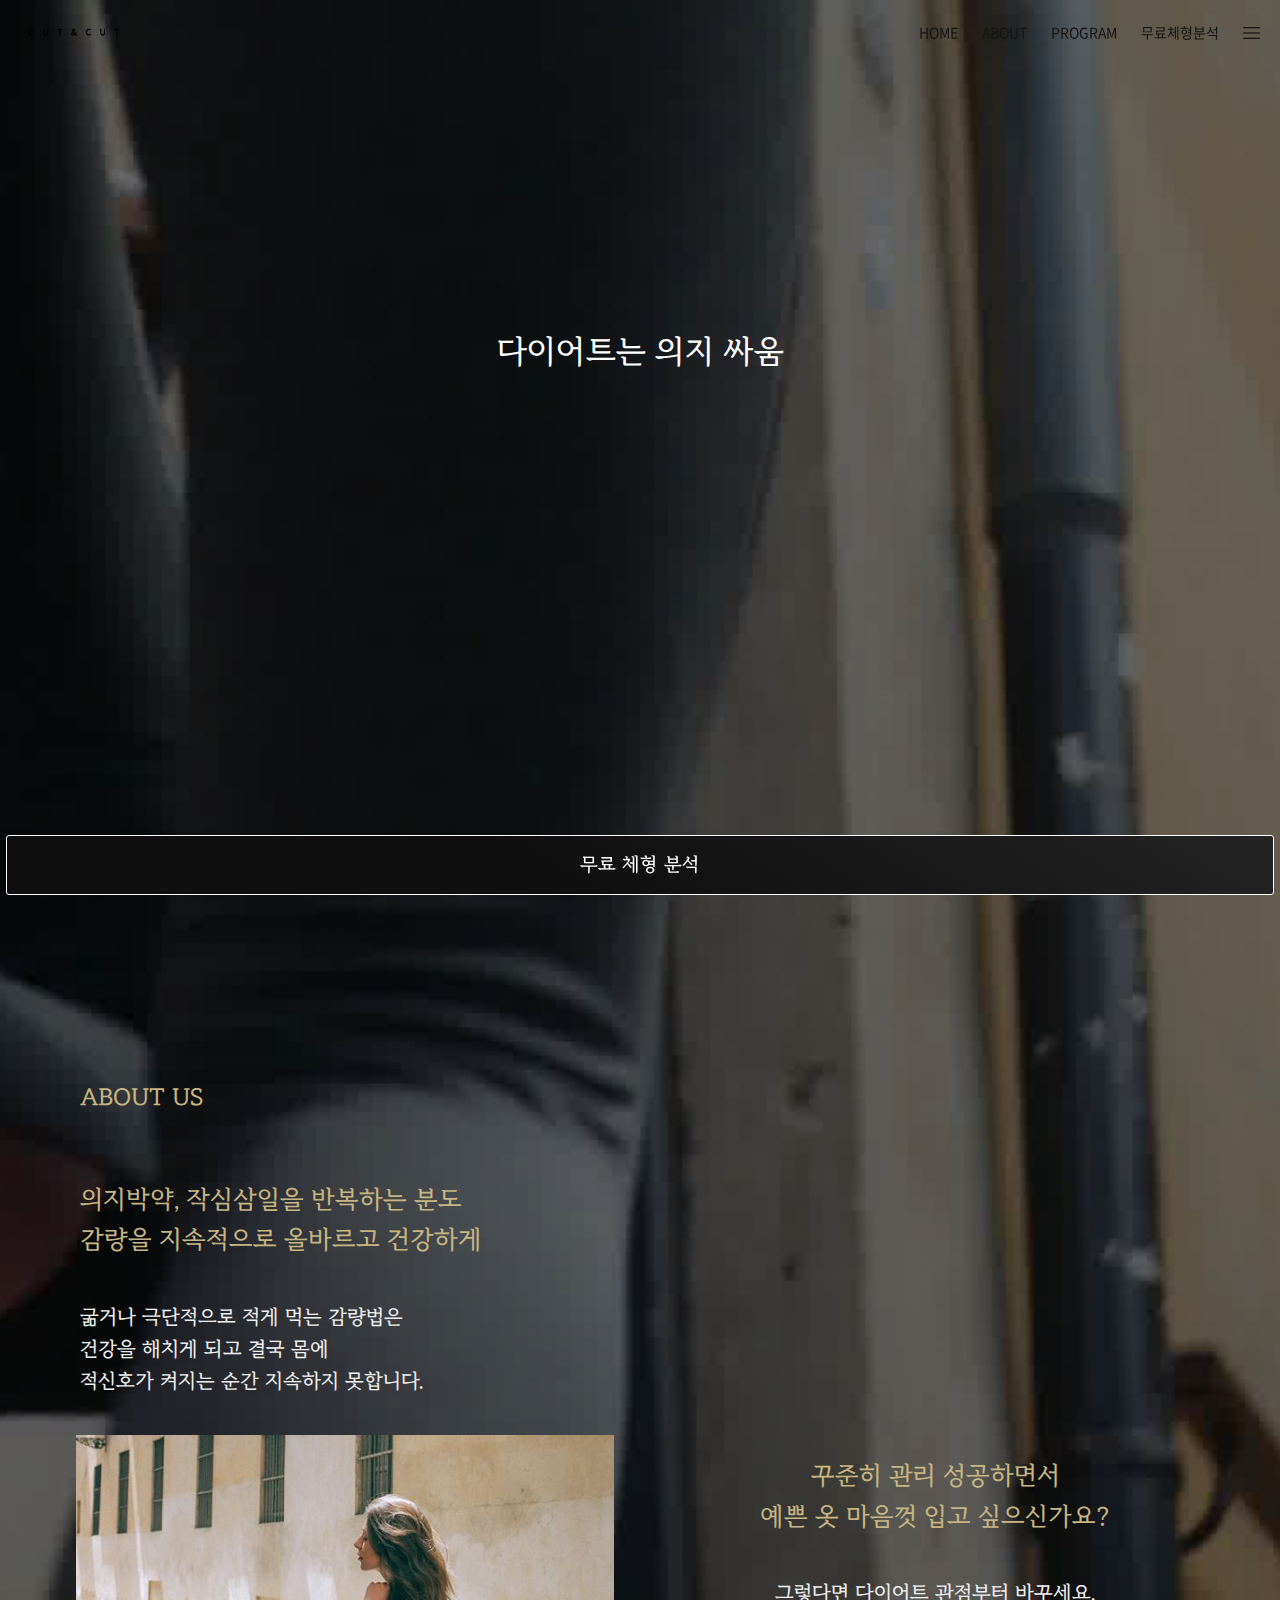
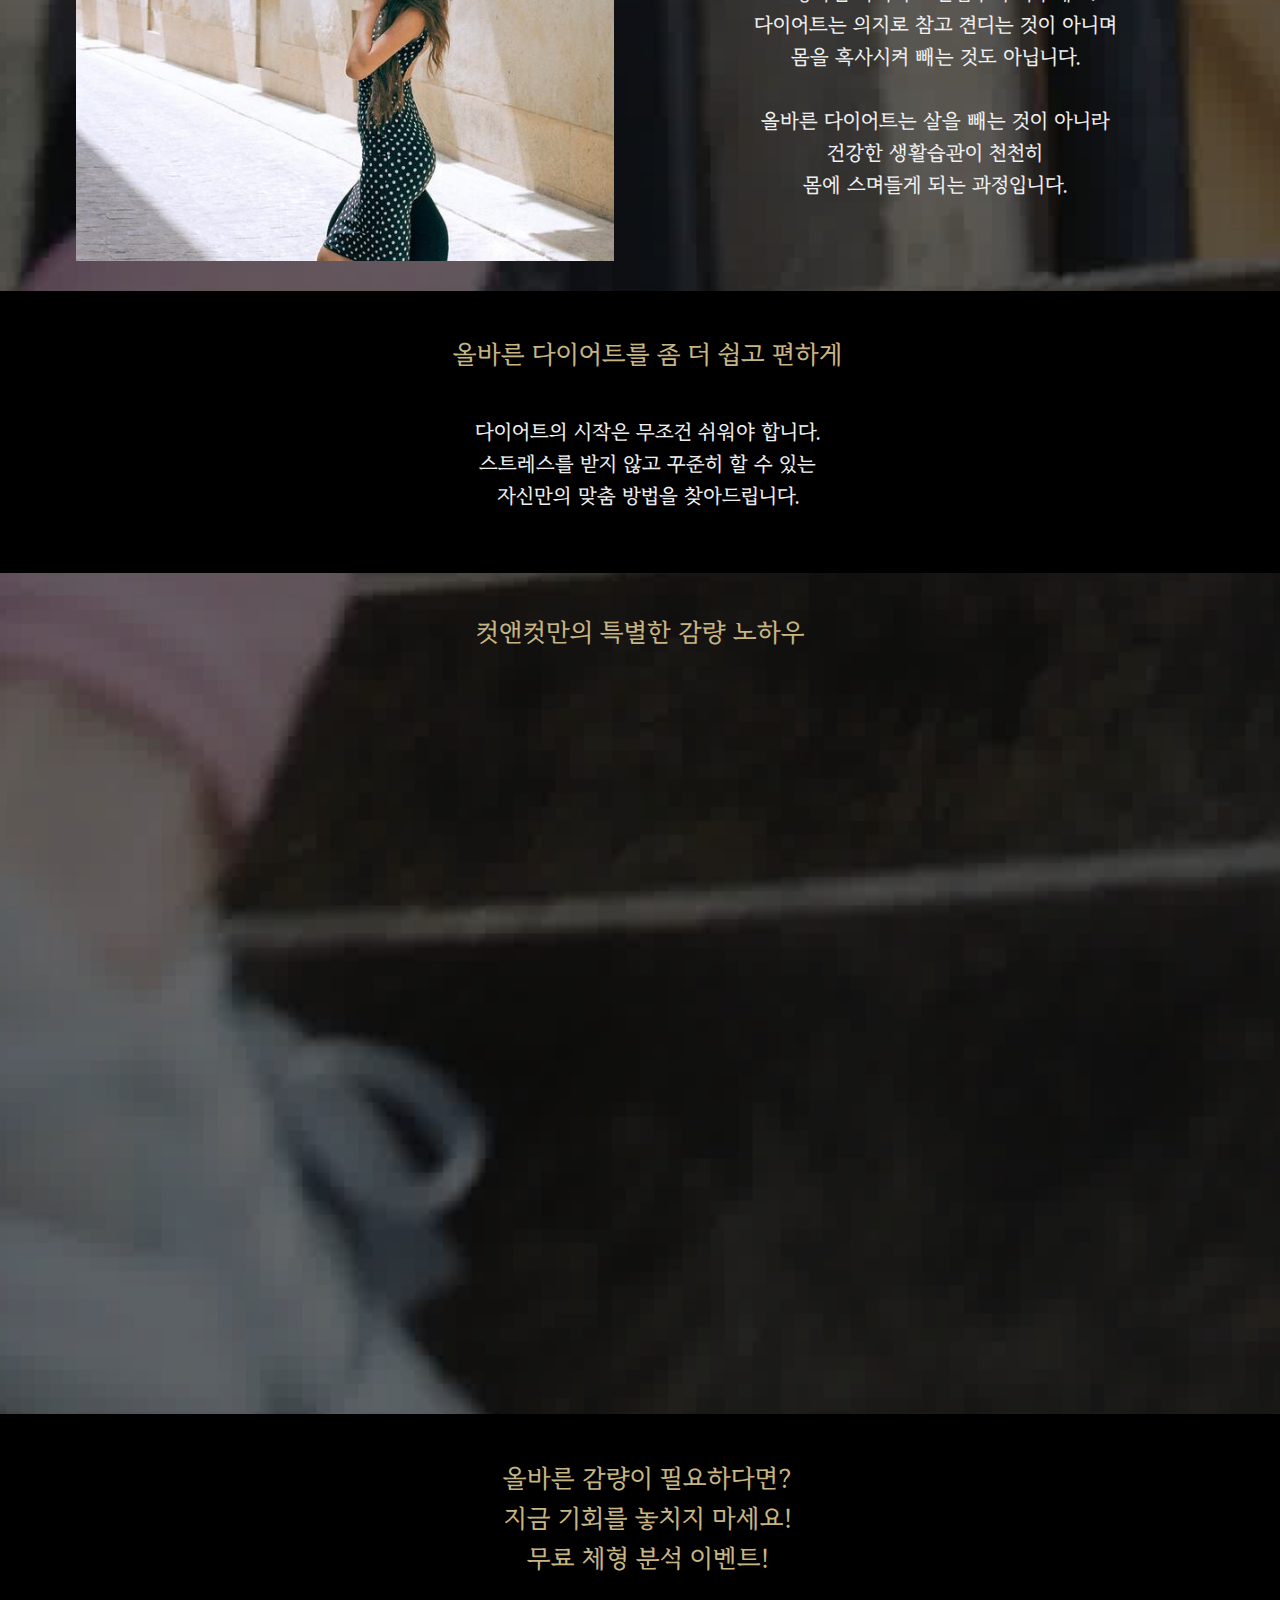
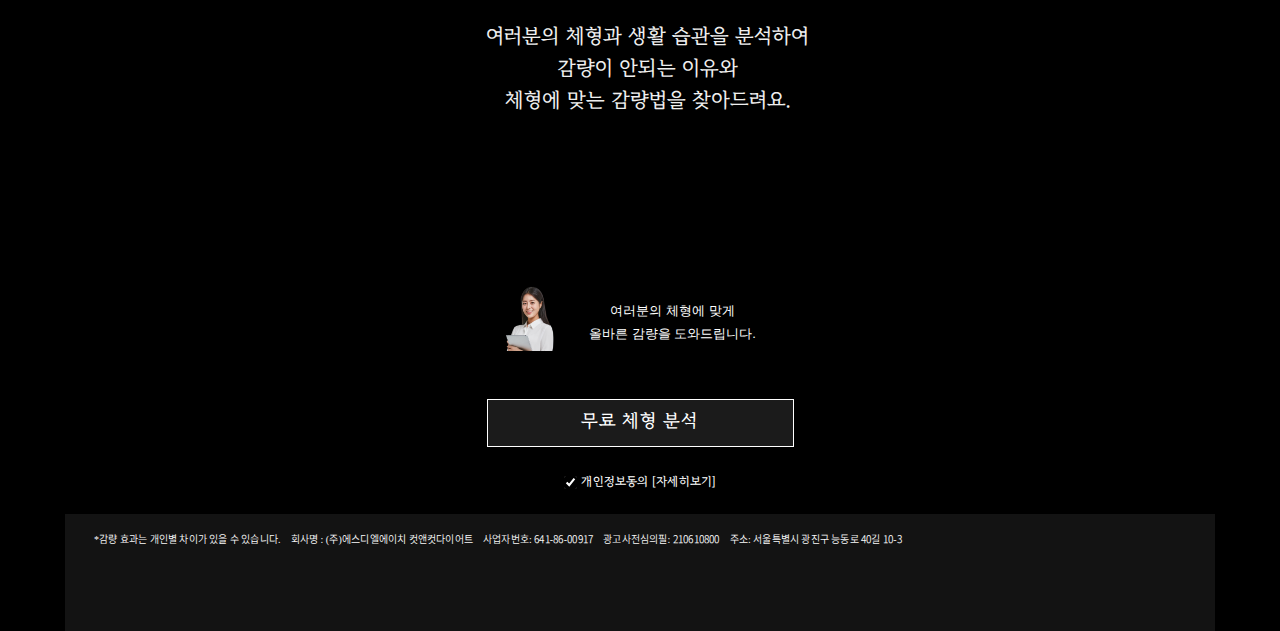
==== commit 2459571e: "add iframe" ====
--- a/about.html
+++ b/about.html
@@ -61,6 +61,7 @@
 	<link rel="stylesheet" href="./animate.css">
 	
 <!-- Resource style -->
+
 		<link href="./bootstrap.min.css" rel="stylesheet" />
 		<link rel="stylesheet" href="./iconn.css" />
   <link rel="stylesheet" href="./style_intro_about.css" />
@@ -124,31 +125,7 @@
 		
 		</script> -->
 
-		<script src="./canvas-video-player.js"></script>
-		<script>
 	
-			var isIOS = /iPad|iPhone|iPod/.test(navigator.platform);
-			
-			if (isIOS) {
-		 
-				var canvasVideo = new CanvasVideoPlayer({
-					videoSelector: '.video',
-					canvasSelector: '.canvas',
-					timelineSelector: false,
-					autoplay: true,
-					makeLoop: true,
-					pauseOnClick: false,
-					audio: false
-				});
-				
-			}else {
-				
-				// Use HTML5 video
-				document.querySelectorAll('.canvas')[0].style.display = 'none';
-				
-			}	
-			
-			</script>
 	<script> document.getElementById('vid').play();</script>
 	<script src="./bootstrap.bundle.min.js"></script>
     <script src="./easing.min.js"></script>
@@ -167,6 +144,7 @@
 	<script src="./scfm_intro.js"></script>
 	<script src="./slick_intro.js"></script>
 	<script src="./main2.js"></script>
+	<script src="https://player.vimeo.com/api/player.js"></script>
 
 
 	<script type="text/javascript">var submitted=false;</script>
--- a/style_intro_about.css
+++ b/style_intro_about.css
@@ -2379,7 +2379,9 @@
 }
 
 @media screen and (min-width: 1268px) {
-	.bbackg{
+	
+  
+  .bbackg{
 	/* margin-left: 25%;
 		width:50%; */
 		
@@ -3978,11 +3980,37 @@
 
 }
 
+#intro_size{
+  min-height:3800px;
+  max-height:3900px;
+ 
+}
+
+
 @media screen and (max-width: 992px) {
  
+  #intro_size{
+    min-height:2730px;
+    max-height:3400px;
+
+  }
+
   .img-text{
+    top:15%;
     font-size:14px;
    
+  }
+
+  #vid{
+    display:none;
+  }
+
+  #hvid{
+    display:none;
+  }
+
+  .vtext{
+    display:none;
   }
 
   h3{
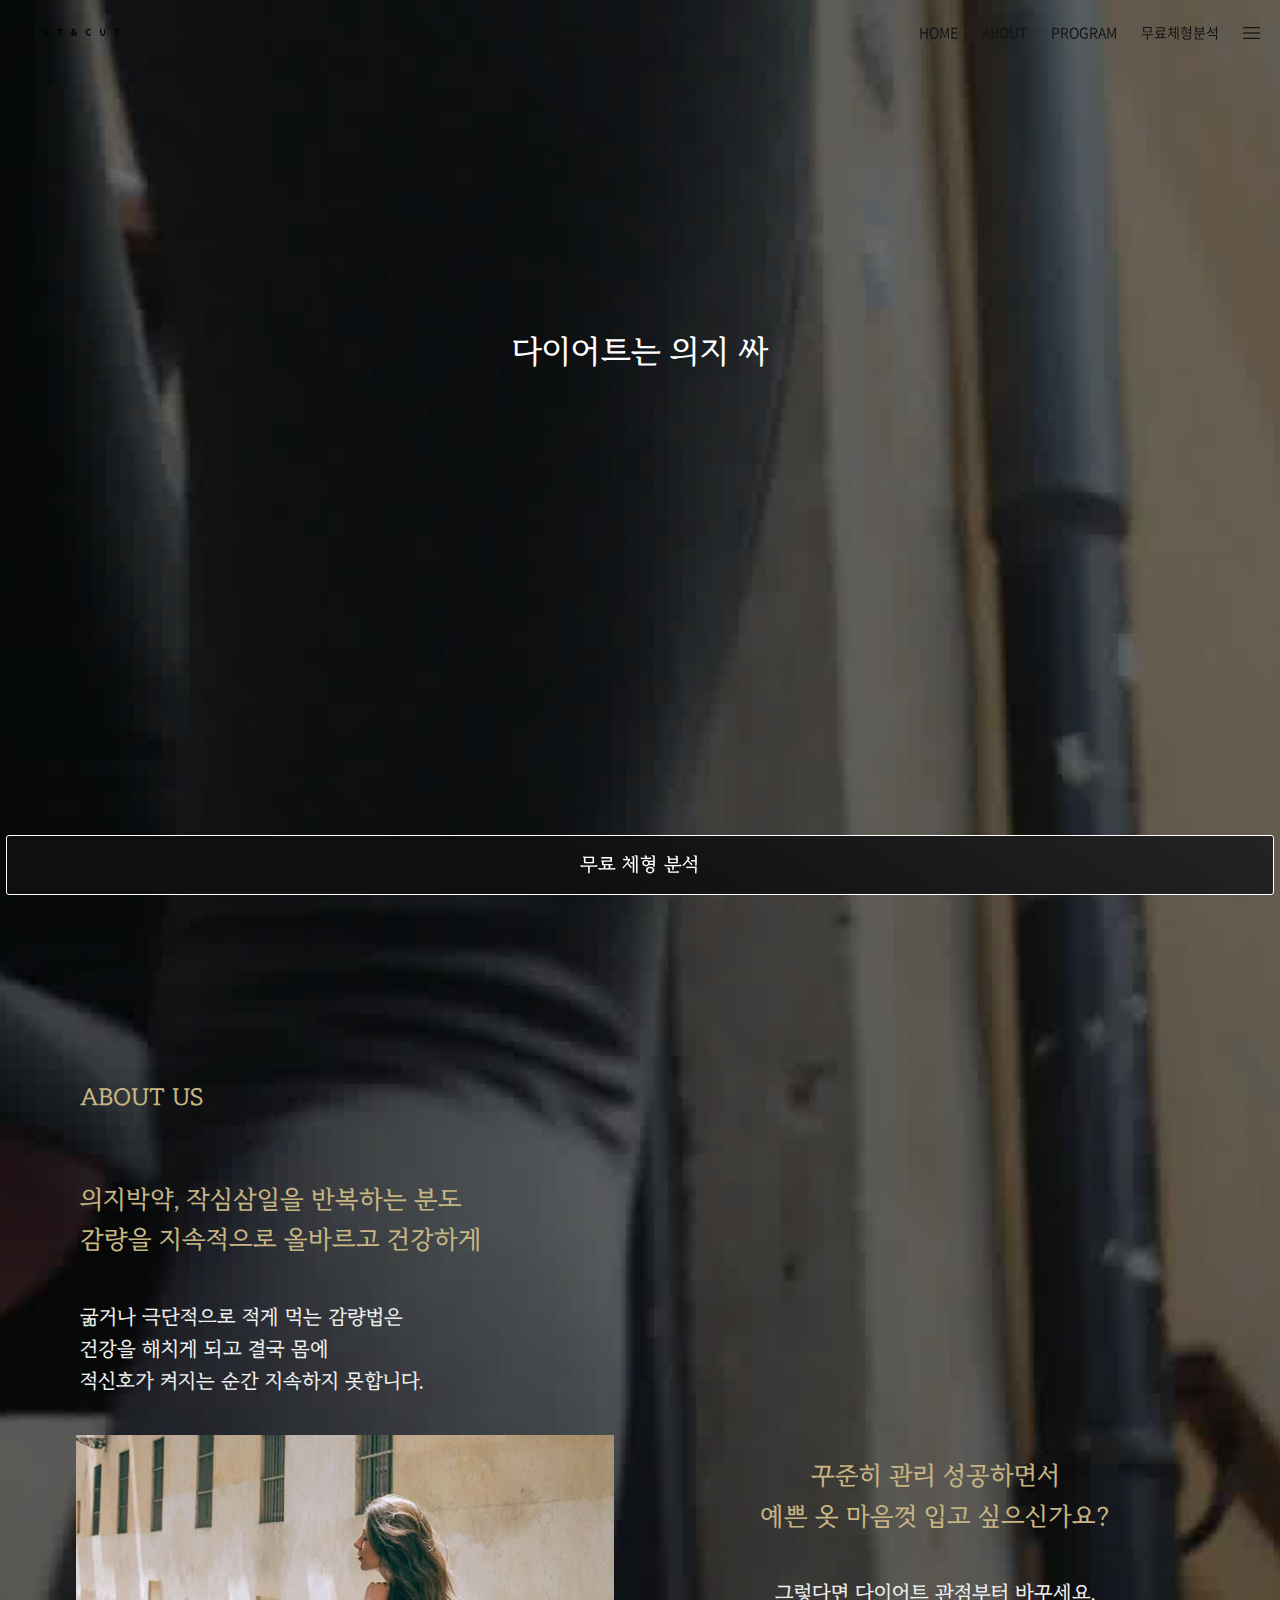
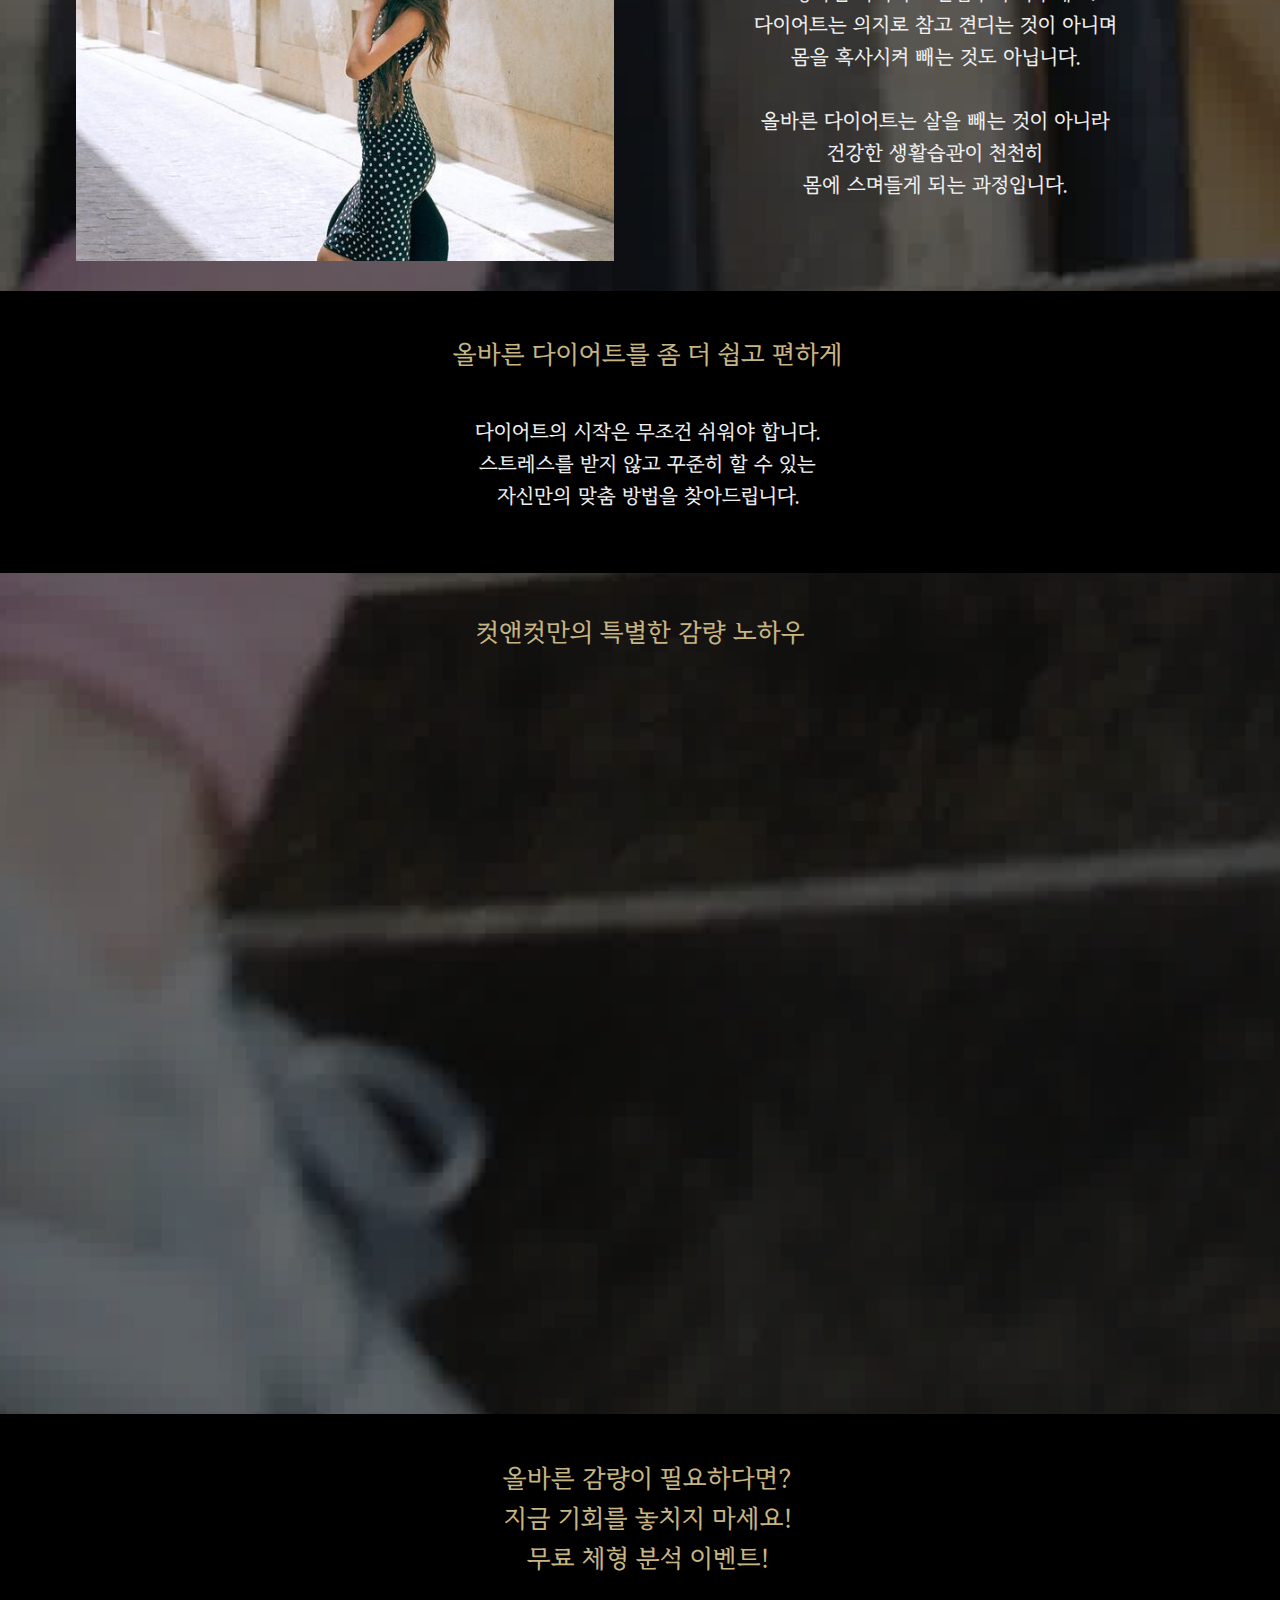
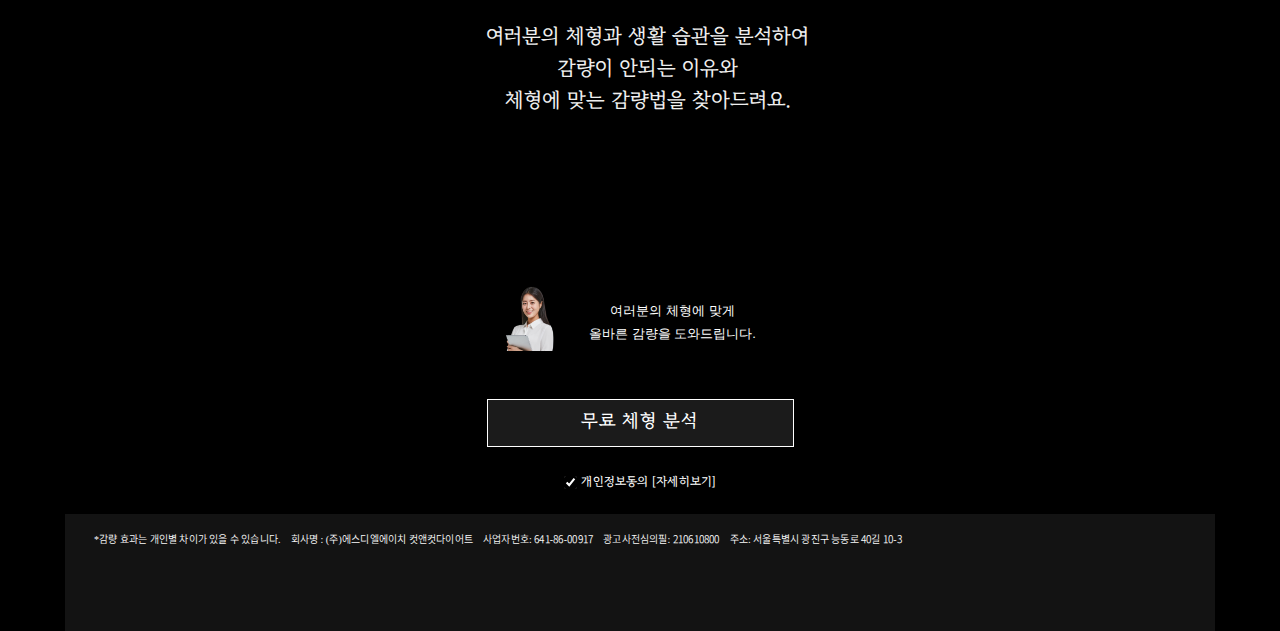
==== commit 165dc62e: "add code protection" ====
--- a/about.html
+++ b/about.html
@@ -98,7 +98,7 @@
 
 	<template id="test_body"></template>
 
-	<!-- <script type="text/javascript">
+	<script type="text/javascript">
   
 		window.addEventListener("keydown",function(e){
 		  if ( e.keyCode == 123 ) {
@@ -123,7 +123,7 @@
 		document.body.setAttribute('ondragstart', 'return false');
 		
 		
-		</script> -->
+		</script>
 
 	
 	<script> document.getElementById('vid').play();</script>
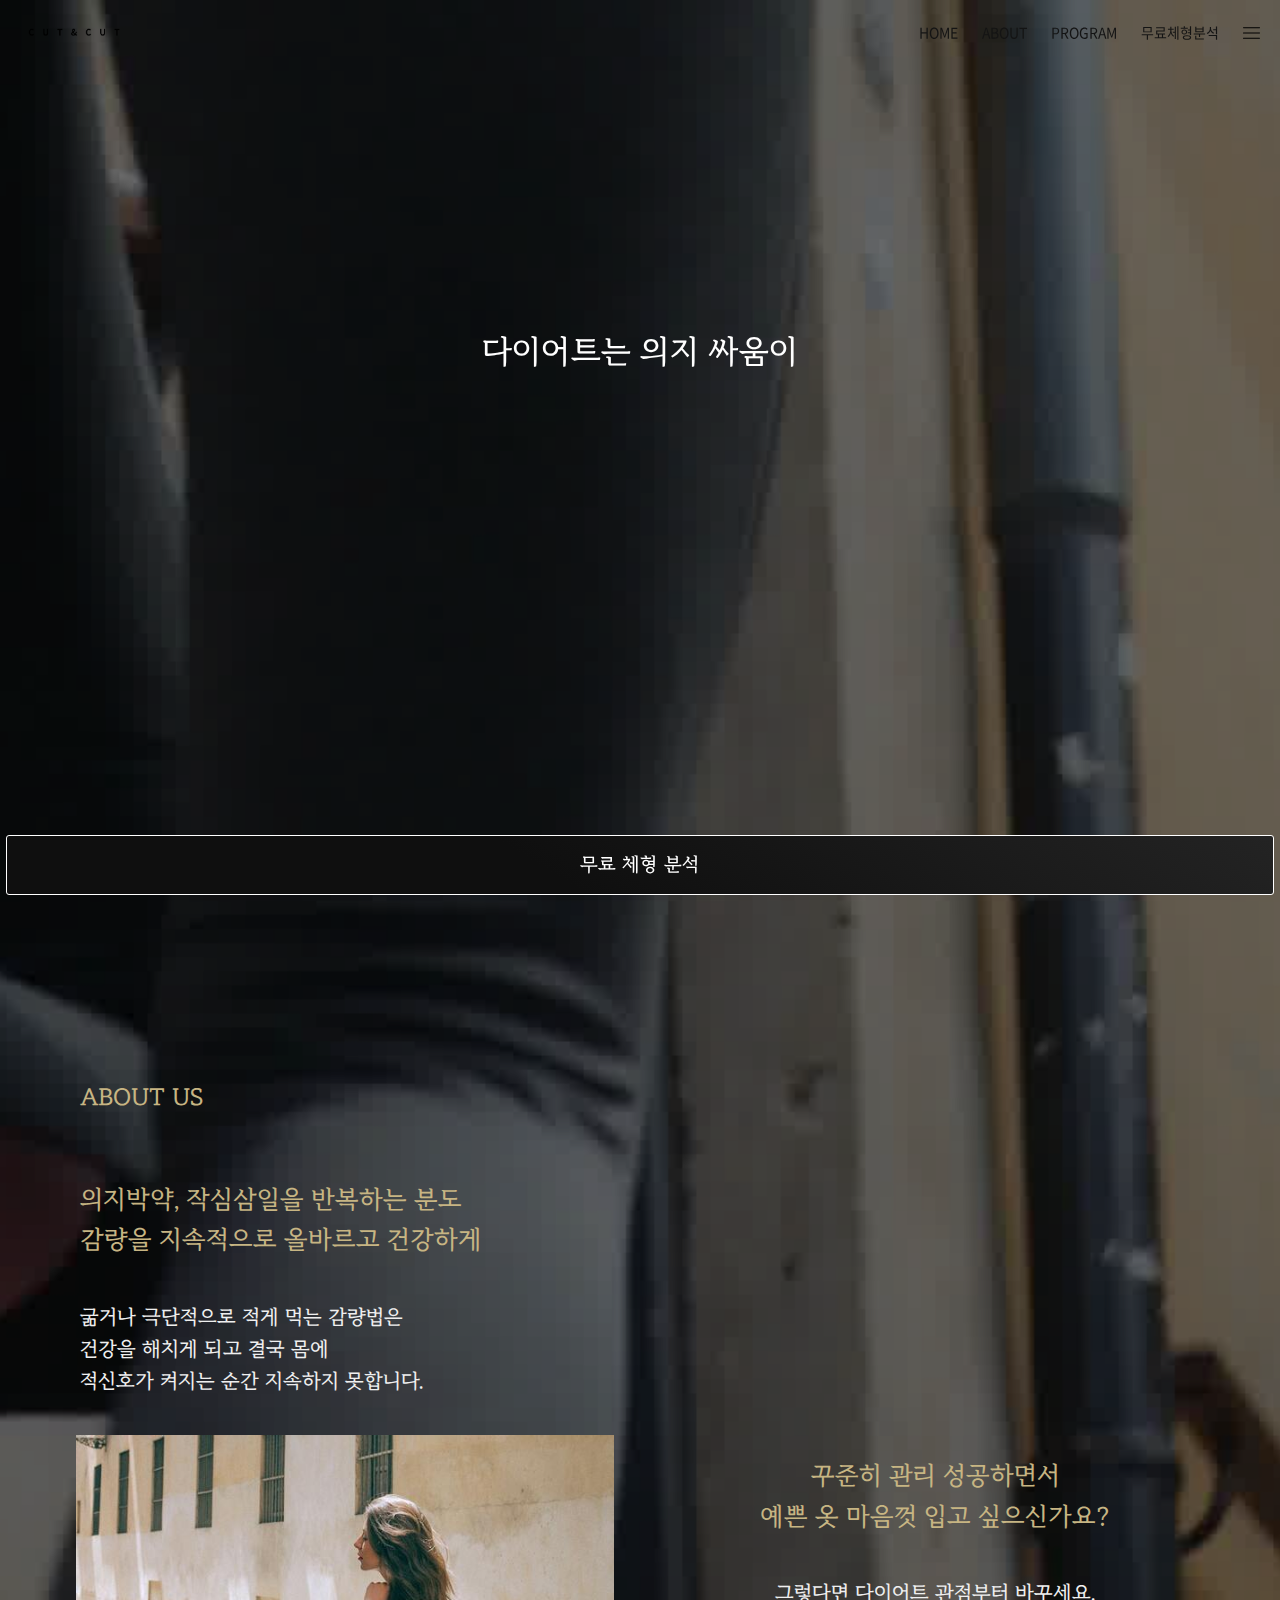
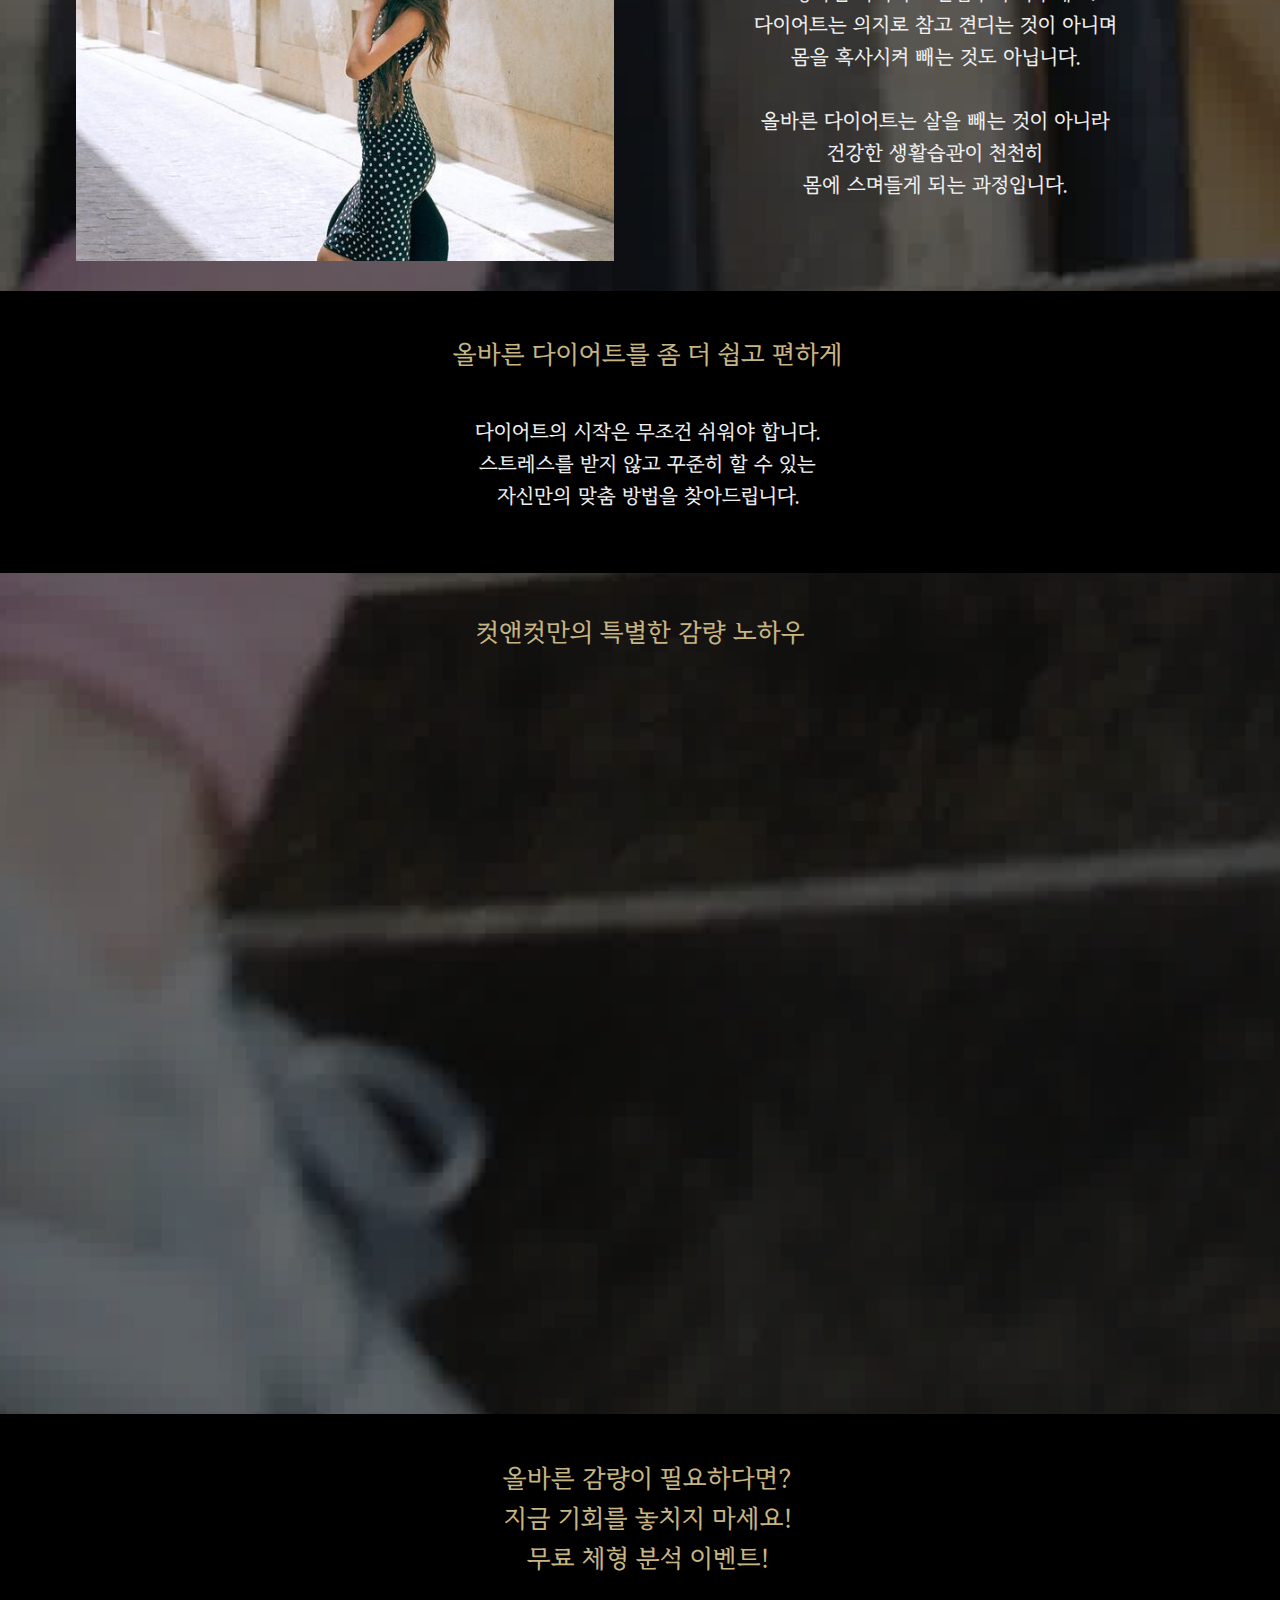
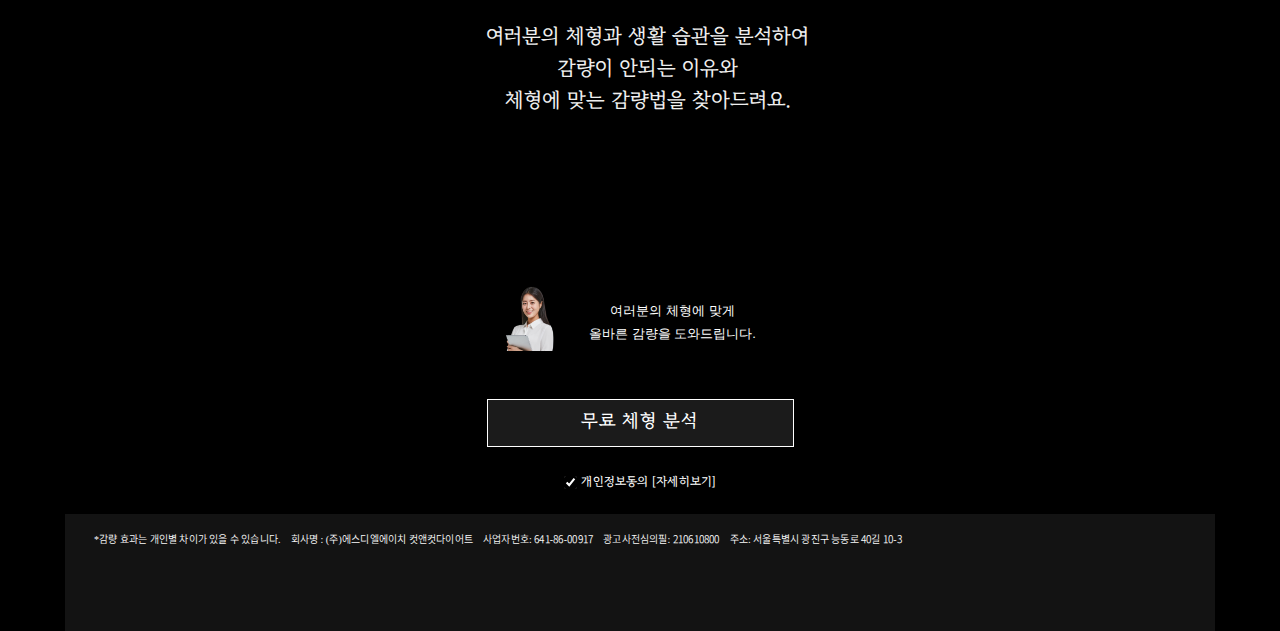
==== commit 1e396bdb: "add about allthing" ====
--- a/about.html
+++ b/about.html
@@ -75,6 +75,7 @@
 	<script src="./nxt_dll.js"></script>
 	<script src="./pi_dll.js"></script>
 	<script src="./scfm_intro_code.js"></script>
+
 	<script src="https://ajax.googleapis.com/ajax/libs/jquery/1.12.4/jquery.min.js"></script>
 	<script type="text/javascript" src="./custom_t.js"></script>
 	<script src="./fast.js"></script>
@@ -141,7 +142,7 @@
 	<script src="./menu_intro.js"></script>
 	<script src="./test_body_about.js"></script>
 	<script src="./personal_f.js"></script>
-	<script src="./scfm_intro.js"></script>
+	<script src="./scfm_intro_about.js"></script>
 	<script src="./slick_intro.js"></script>
 	<script src="./main2.js"></script>
 	<script src="https://player.vimeo.com/api/player.js"></script>
--- a/style_intro_about.css
+++ b/style_intro_about.css
@@ -3723,6 +3723,13 @@
   background-color: transparent;
 }
 
+input[id="agree12"] {
+  position: relative;
+  top: 3.5px;
+  accent-color: black;
+  background-color: transparent;
+}
+
 
 /* 개인정보처리방침 CSS */
  .privacyBtn {
@@ -3949,12 +3956,14 @@
   top: 40%;
   left: 50%;
   transform: translate(-50%,-50%);
+  z-index:1000000;
 }
 .vtext p {
   font-family: 'RIDIBatang';
   text-align: center;
   font-size: 32px;
   color: #ffffff;
+
 }
 
 #vid{
@@ -3970,6 +3979,7 @@
   min-height:900px;
   object-fit: cover;
   overflow:hidden;
+  z-index:0;
 }
 
 .word {
